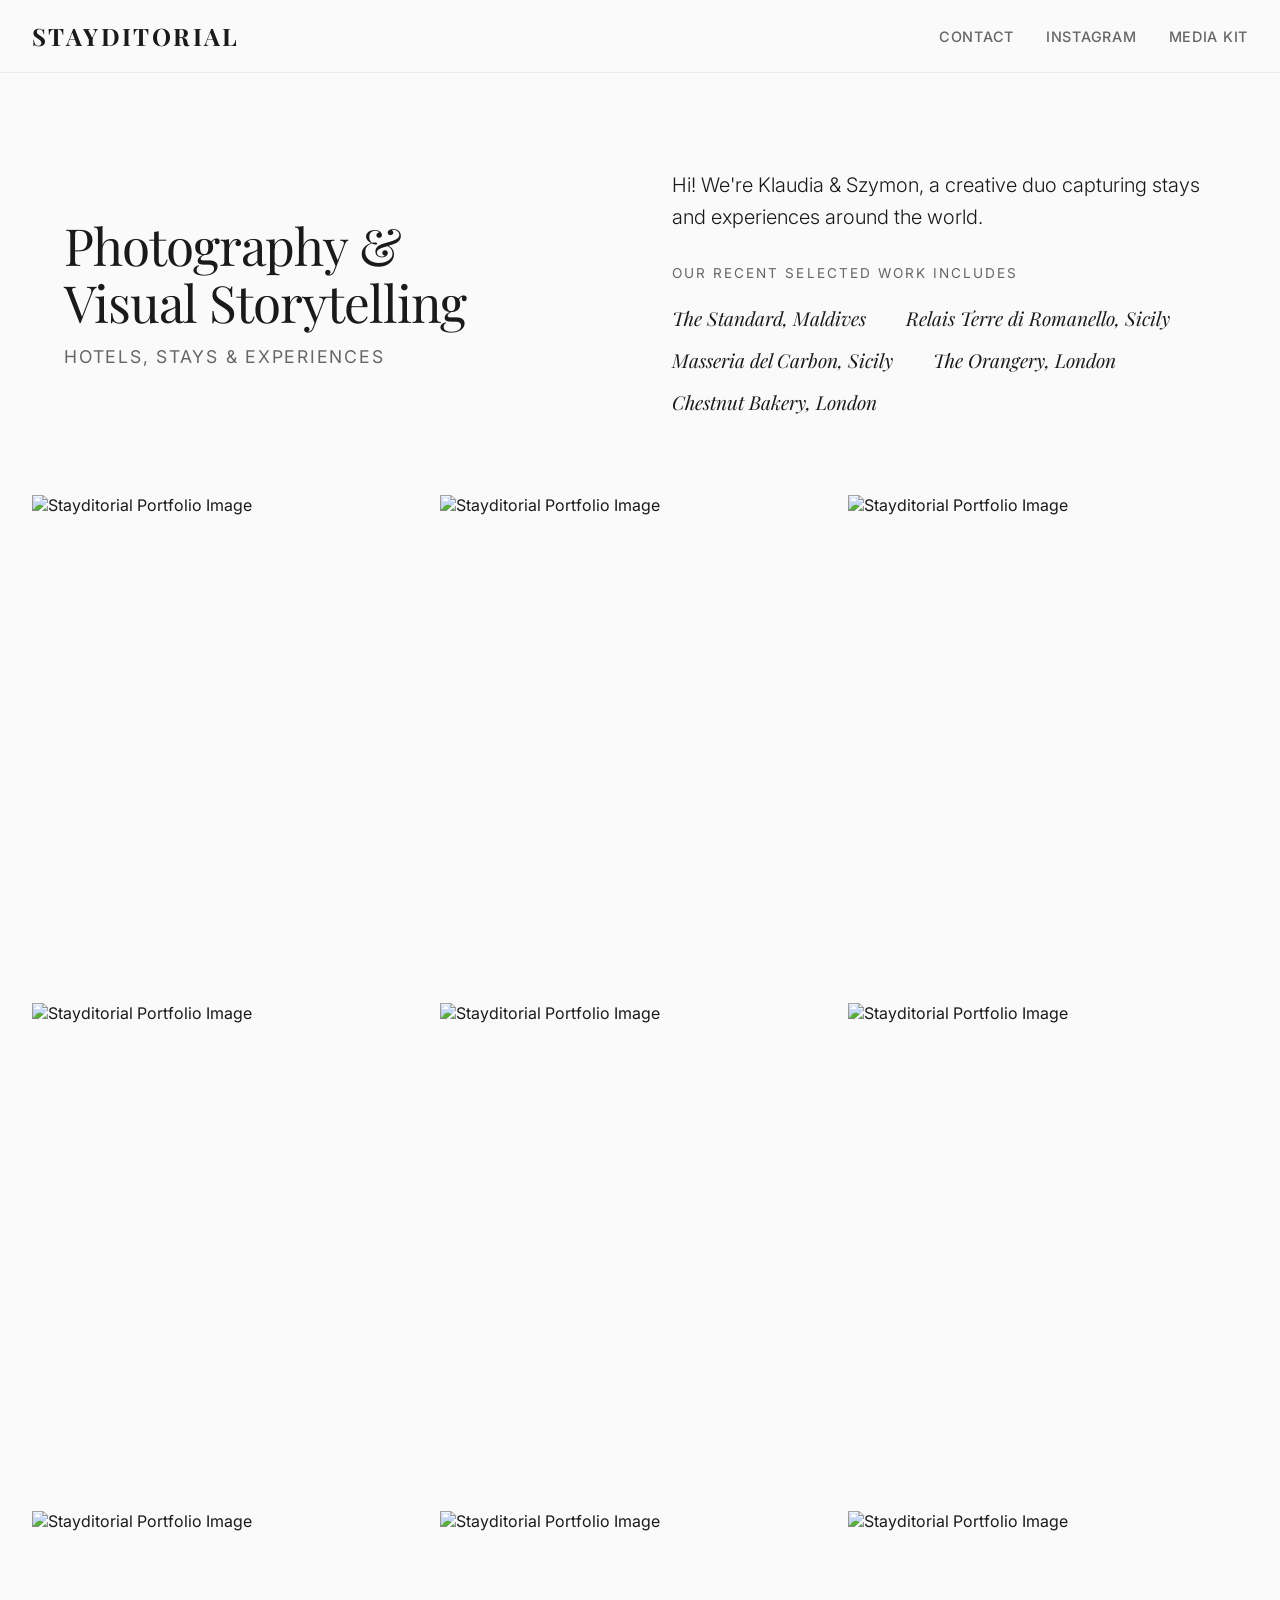
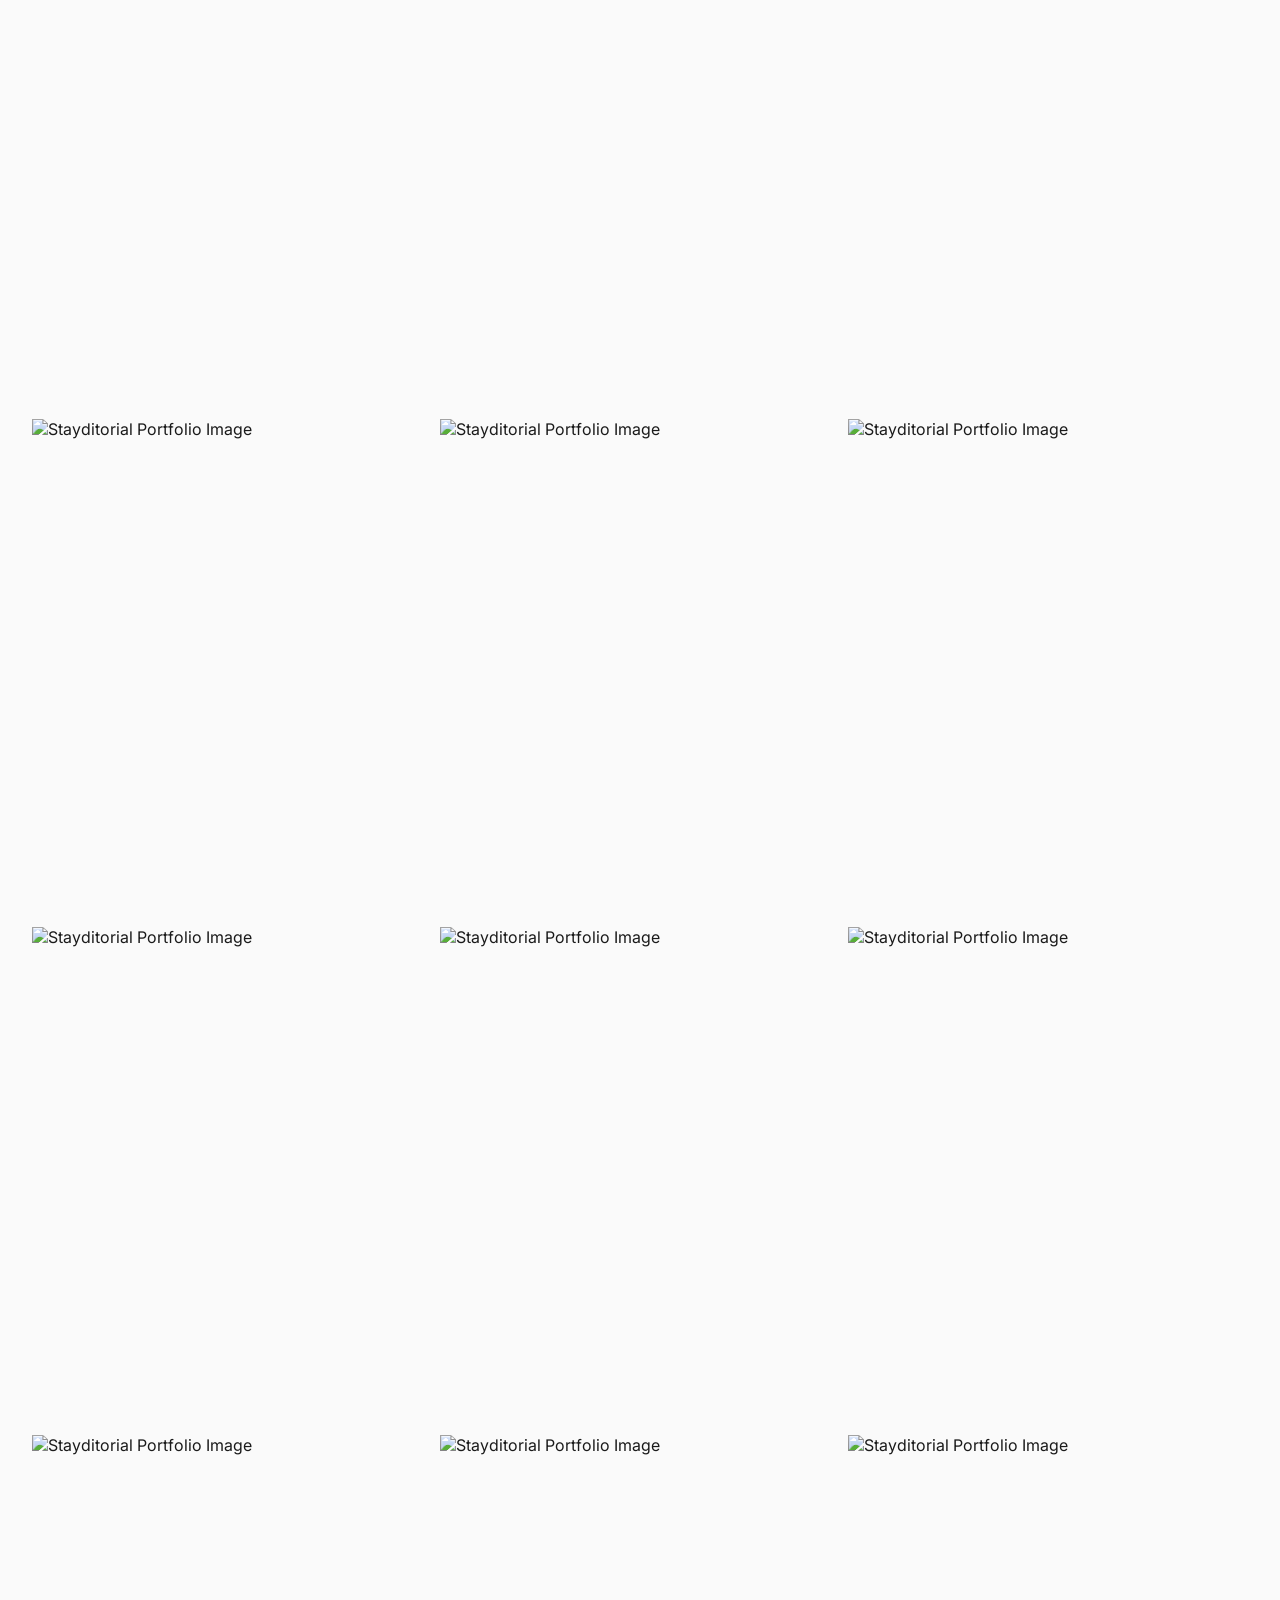
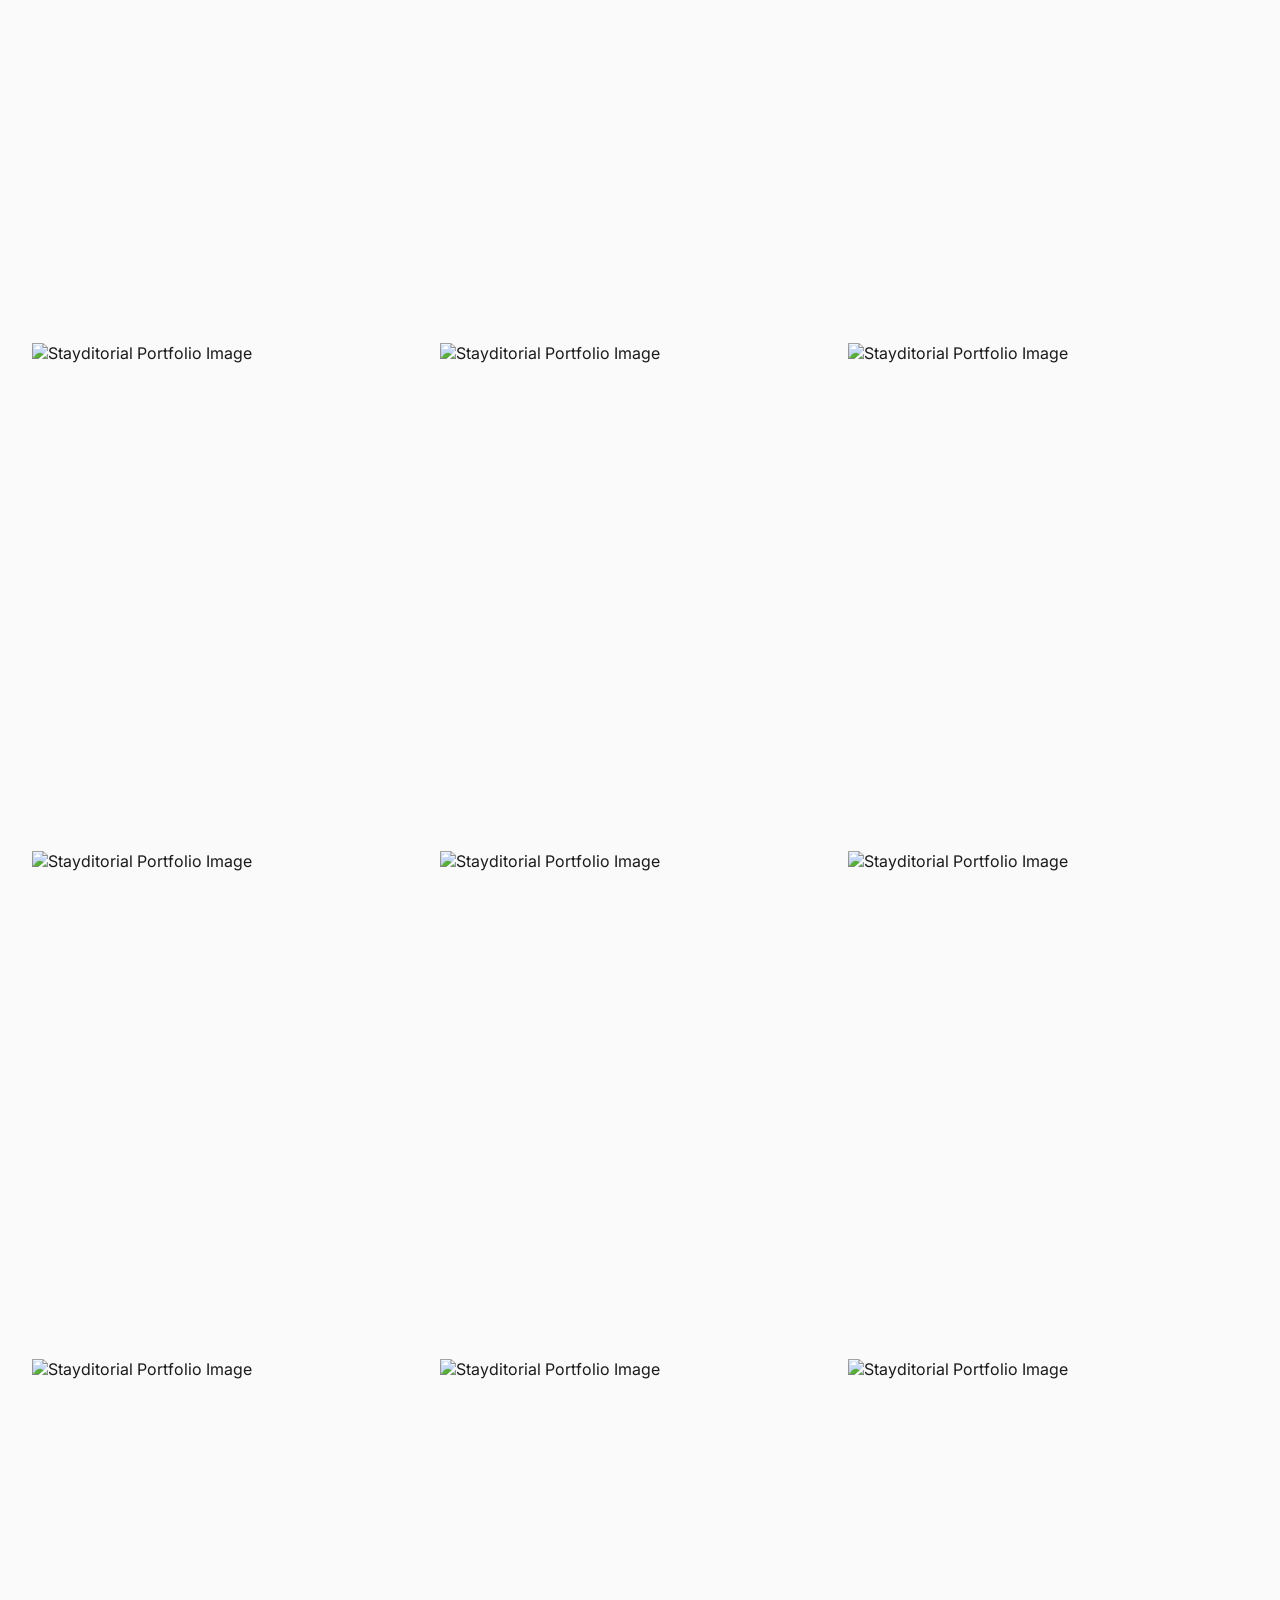
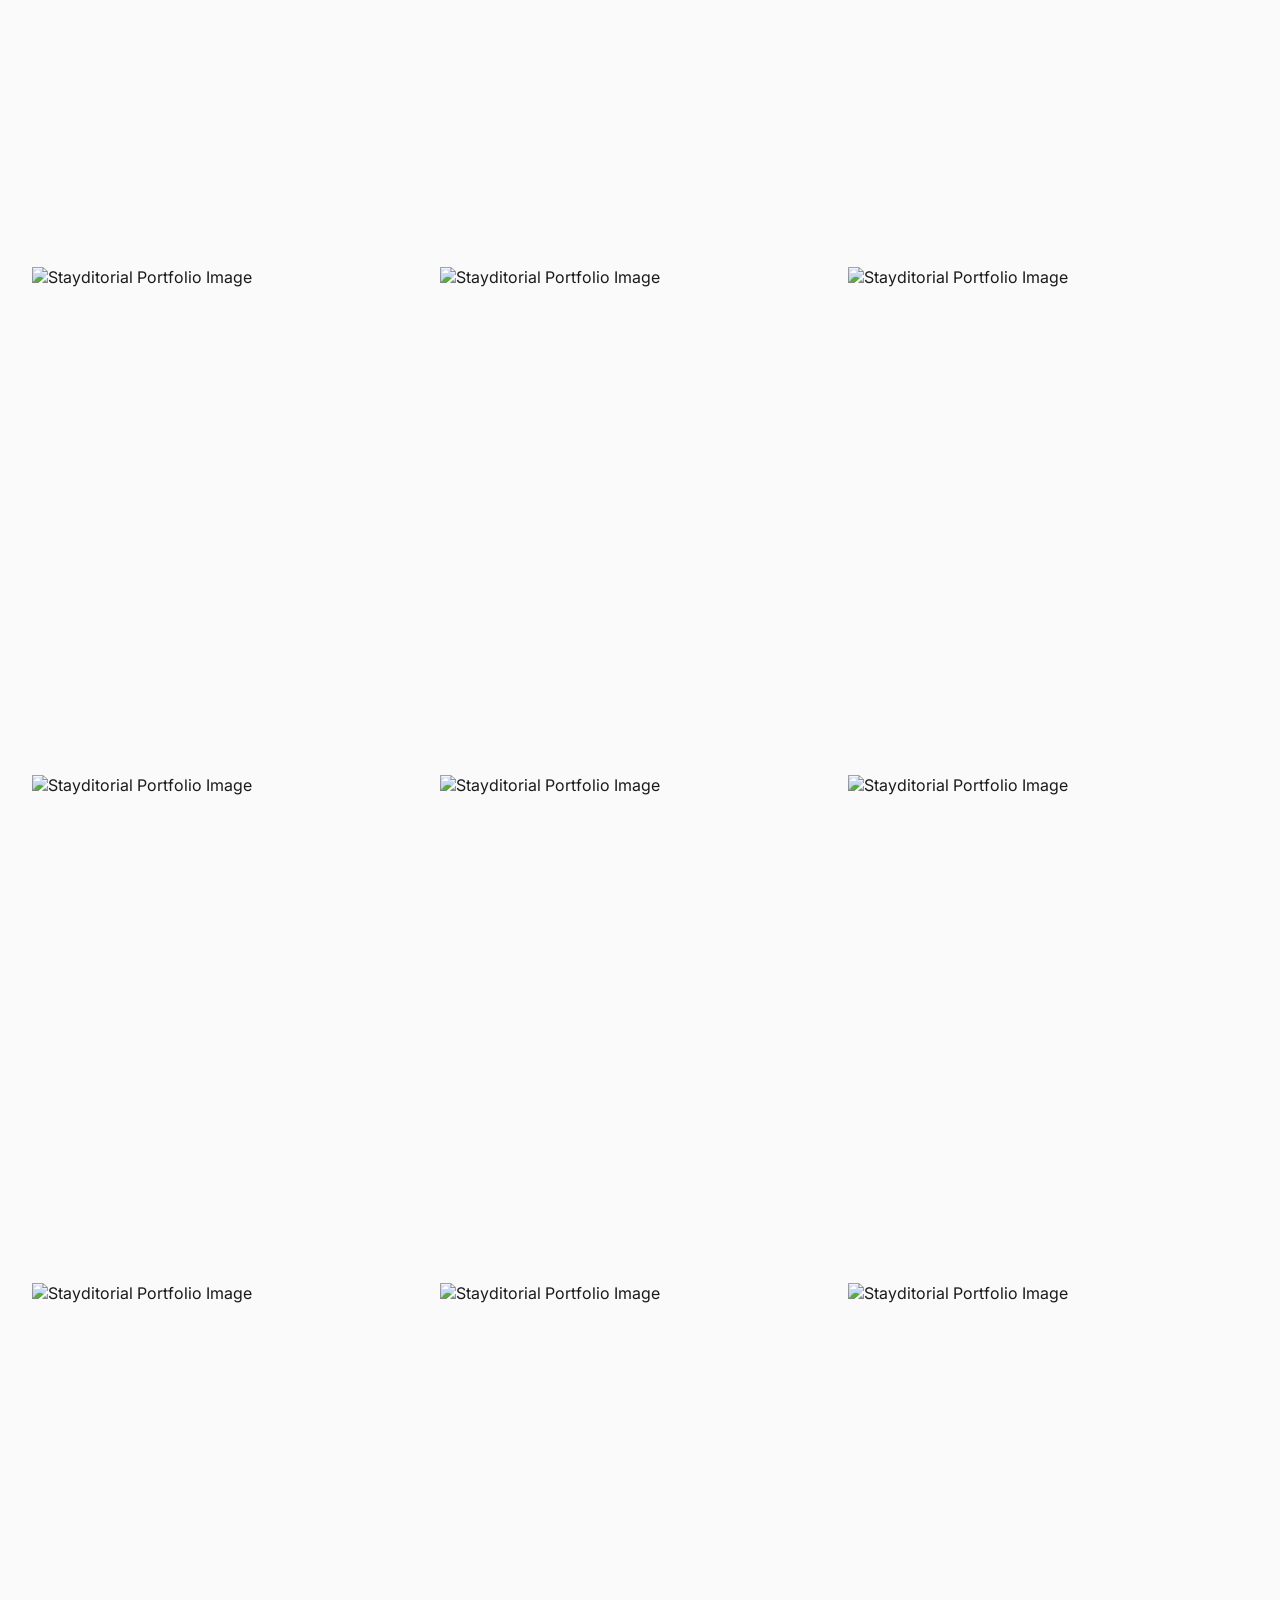
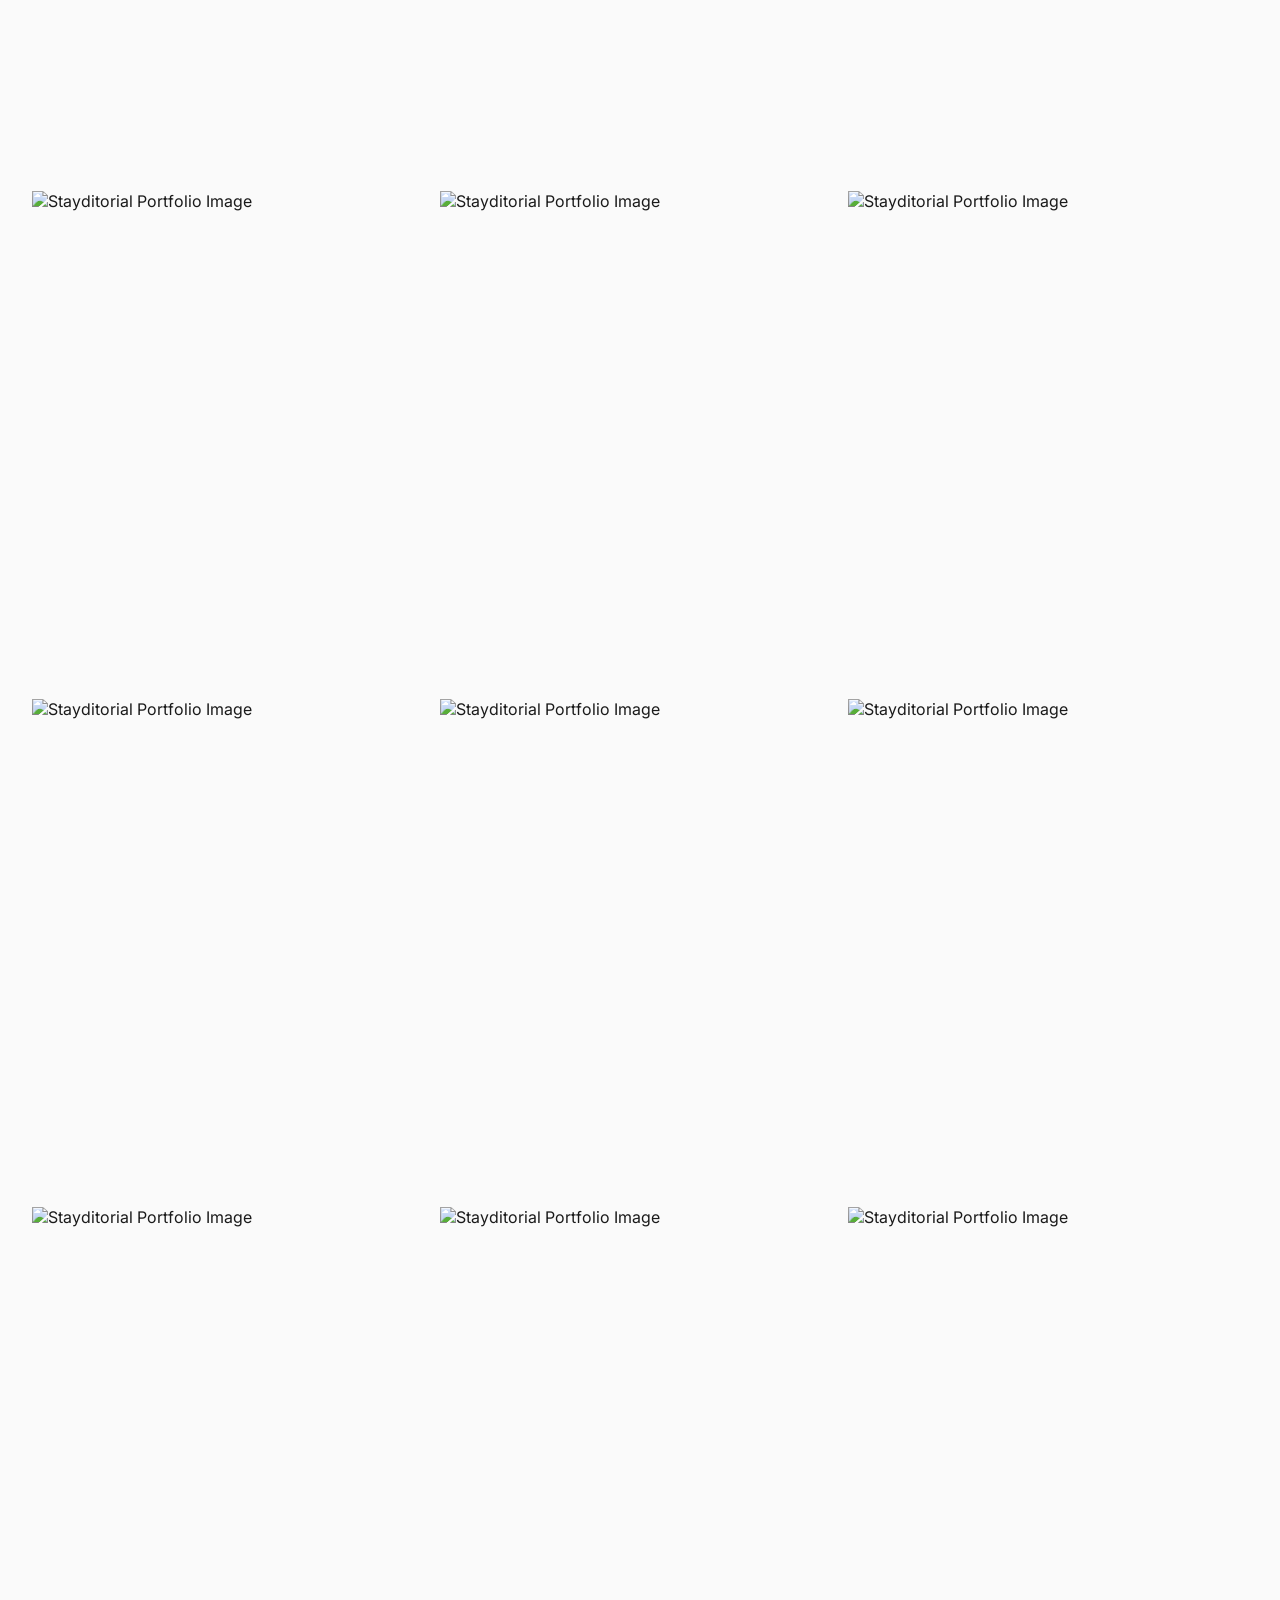
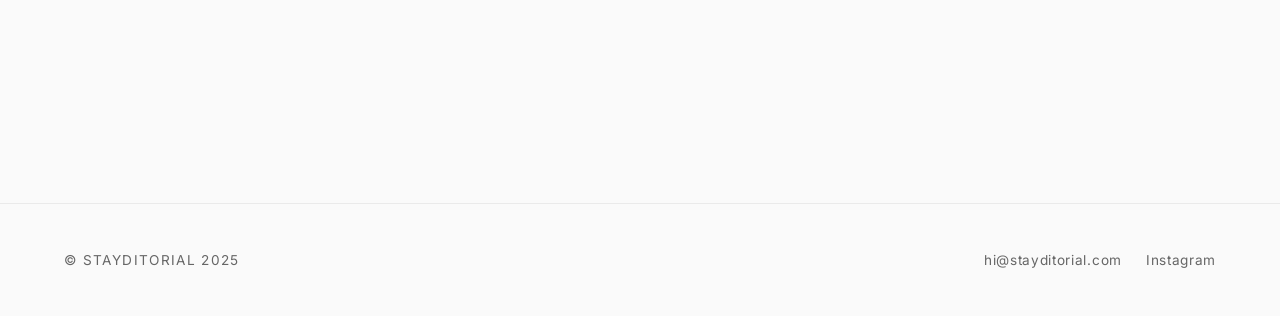
==== index.html @ abd76d50 "Fix WebKit CSS Grid blowout bug on iPhone causing text to spill" ====
<!DOCTYPE html>
<html lang="en">
<head>
    <meta charset="UTF-8">
    <meta name="viewport" content="width=device-width, initial-scale=1.0">
    <link rel="icon" href="images/favicon.png" type="image/png">
    <title>Stayditorial | Photography & Visual Storytelling</title>
    <link rel="stylesheet" href="style.css?v=16">
    <link rel="preconnect" href="https://fonts.googleapis.com">
    <link rel="preconnect" href="https://fonts.gstatic.com" crossorigin>
    <link href="https://fonts.googleapis.com/css2?family=Playfair+Display:ital,wght@0,400;0,700;1,400&family=Inter:wght@300;400;500;600&family=Oswald:wght@500;700&display=swap" rel="stylesheet">
</head>
<body>

    <header class="sticky-header">
        <div class="header-inner">
            <a href="#" class="logo">STAYDITORIAL</a>
            <nav class="desktop-nav">
                <a href="mailto:hi@stayditorial.com">Contact</a>
                <a href="https://instagram.com/stayditorial" target="_blank" rel="noopener">Instagram</a>
                <a href="https://www.paralata.com/stayditorial" target="_blank" rel="noopener">Media Kit</a>
            </nav>
            <button id="mobile-menu-btn" aria-label="Menu" aria-expanded="false">
                <span class="hamburger"></span>
            </button>
        </div>
        <nav id="mobile-nav" class="mobile-nav" aria-hidden="true">
            <a href="mailto:hi@stayditorial.com">Contact</a>
            <a href="https://instagram.com/stayditorial" target="_blank" rel="noopener">Instagram</a>
            <a href="https://www.paralata.com/stayditorial" target="_blank" rel="noopener">Media Kit</a>
        </nav>
    </header>

    <main class="gallery-section">
        <section class="hero">
            <div class="hero-left">
                <h1 class="hero-title">Photography &amp;<br>Visual Storytelling</h1>
                <p class="hero-subtitle">Hotels, Stays &amp; Experiences</p>
            </div>
            <div class="hero-right">
                <p class="hero-intro">Hi! We're Klaudia &amp; Szymon, a creative duo capturing stays and experiences around the world.</p>
                <p class="hero-clients-title">Our recent selected work includes</p>
                <div class="hero-clients-wrapper">
                    <div class="hero-clients">
                        <span>The Standard, Maldives</span>
                        <span>Relais Terre di Romanello, Sicily</span>
                        <span>Masseria del Carbon, Sicily</span>
                        <span>The Orangery, London</span>
                        <span>Chestnut Bakery, London</span>
                    </div>
                    <div class="hero-clients duplicate" aria-hidden="true">
                        <span>The Standard, Maldives</span>
                        <span>Relais Terre di Romanello, Sicily</span>
                        <span>Masseria del Carbon, Sicily</span>
                        <span>The Orangery, London</span>
                        <span>Chestnut Bakery, London</span>
                    </div>
                </div>
            </div>
        </section>
        <div class="gallery">
            <img src="https://static.wixstatic.com/media/80ba55_36381839e0964793bb439681956bd01f~mv2.jpeg" alt="Stayditorial Portfolio Image">
            <img src="https://static.wixstatic.com/media/80ba55_82928f1266d449e69e7dd38a0f2f8cb1~mv2.jpg" alt="Stayditorial Portfolio Image">
            <img src="https://static.wixstatic.com/media/80ba55_1b8e393de9a941919cafa2a6adcb171e~mv2.jpg" alt="Stayditorial Portfolio Image">
            <img src="https://static.wixstatic.com/media/80ba55_f1498f0bdf95442c8dcce2499621260b~mv2.jpg" alt="Stayditorial Portfolio Image">
            <img src="https://static.wixstatic.com/media/80ba55_66d0dfeba8b94cdd937e72a522f55949~mv2.jpg" alt="Stayditorial Portfolio Image">
            <img src="https://static.wixstatic.com/media/80ba55_f0092edb7e41439a8cf7d4ff82447aa7~mv2.jpg" alt="Stayditorial Portfolio Image">
            <img src="https://static.wixstatic.com/media/80ba55_0e63aeefd32242969e619f7e3e3d879d~mv2.jpg" alt="Stayditorial Portfolio Image">
            <img src="https://static.wixstatic.com/media/2d628d_fcc4cdec1b014a7a9e5559e36878debd~mv2.jpg" alt="Stayditorial Portfolio Image">
            <img src="https://static.wixstatic.com/media/2d628d_bea08e47597a430aa5927bf742342b9d~mv2.jpg" alt="Stayditorial Portfolio Image">
            <img src="https://static.wixstatic.com/media/2d628d_f8aaa750b7794210b86ed0d2f95d2912~mv2.jpg" alt="Stayditorial Portfolio Image">
            <img src="https://static.wixstatic.com/media/80ba55_8512877842684799a4de5eb88c596d4f~mv2.jpg" alt="Stayditorial Portfolio Image">
            <img src="https://static.wixstatic.com/media/2d628d_839f0c596f4343069c03901aa2784d56~mv2.jpg" alt="Stayditorial Portfolio Image">
            <img src="https://static.wixstatic.com/media/80ba55_4d8afdd45b2745cf92369e93cbaa33aa~mv2.jpg" alt="Stayditorial Portfolio Image">
            <img src="https://static.wixstatic.com/media/2d628d_a10034e87be54cc0b4b673eac87062d5~mv2.jpg" alt="Stayditorial Portfolio Image">
            <img src="https://static.wixstatic.com/media/2d628d_488fc0ea5daa4d00b64dfd4606d84faa~mv2.jpg" alt="Stayditorial Portfolio Image">
            <img src="https://static.wixstatic.com/media/2d628d_d0fc95f36ac147d48f78c72db415eb42~mv2.jpg" alt="Stayditorial Portfolio Image">
            <img src="https://static.wixstatic.com/media/80ba55_68b2e13a8fe94990bf7737106ceda929~mv2.jpg" alt="Stayditorial Portfolio Image">
            <img src="https://static.wixstatic.com/media/2d628d_fd022f6734554ad786c7f5f3cd959b47~mv2.jpg" alt="Stayditorial Portfolio Image">
            <img src="https://static.wixstatic.com/media/2d628d_0d7e5eb9efa746e9b22dbfc00ed6e6a9~mv2.jpg" alt="Stayditorial Portfolio Image">
            <img src="https://static.wixstatic.com/media/80ba55_2baf3b1aa2cd4ea399488c7ddf2a5fd3~mv2.jpg" alt="Stayditorial Portfolio Image">
            <img src="https://static.wixstatic.com/media/80ba55_fe46a100565946519841e46d92afce23~mv2.jpg" alt="Stayditorial Portfolio Image">
            <img src="https://static.wixstatic.com/media/80ba55_a3d279ad68424ebdac9c50fc43f54c02~mv2.jpg" alt="Stayditorial Portfolio Image">
            <img src="https://static.wixstatic.com/media/80ba55_ecaac8fc527541b28adaa6c8d0e8378c~mv2.jpg" alt="Stayditorial Portfolio Image">
            <img src="https://static.wixstatic.com/media/80ba55_8672f10b96154caeb69fcbd550383df7~mv2.jpg" alt="Stayditorial Portfolio Image">
            <img src="https://static.wixstatic.com/media/80ba55_79561313dd45416cb87677392ec5600d~mv2.jpg" alt="Stayditorial Portfolio Image">
            <img src="https://static.wixstatic.com/media/80ba55_84c77c62ea514edebc8479542ba2b136~mv2.jpg" alt="Stayditorial Portfolio Image">
            <img src="https://static.wixstatic.com/media/80ba55_38d2e2f4cb8f4d88b230b8cfb2670572~mv2.jpg" alt="Stayditorial Portfolio Image">
            <img src="https://static.wixstatic.com/media/80ba55_75c5cfecb14f43e1880bead015f19f16~mv2.jpg" alt="Stayditorial Portfolio Image">
            <img src="https://static.wixstatic.com/media/80ba55_752d3a5d37eb4d999010ffa86c0edd4b~mv2.jpg" alt="Stayditorial Portfolio Image">
            <img src="https://static.wixstatic.com/media/80ba55_51b84fb0b1cb4962b72d53275e266c3b~mv2.jpg" alt="Stayditorial Portfolio Image">
            <img src="https://static.wixstatic.com/media/80ba55_f7e03baf43774d38a513bc8ca81cd34f~mv2.jpg" alt="Stayditorial Portfolio Image">
            <img src="https://static.wixstatic.com/media/80ba55_054bb8d464ec4a8d8215ddf2d0de9183~mv2.jpg" alt="Stayditorial Portfolio Image">
            <img src="https://static.wixstatic.com/media/80ba55_18c0a81f0e694eb6ae622c85adec8d73~mv2.jpg" alt="Stayditorial Portfolio Image">
            <img src="https://static.wixstatic.com/media/80ba55_726663b4fadf4bb6a1fdd79ece7c0825~mv2.jpg" alt="Stayditorial Portfolio Image">
            <img src="https://static.wixstatic.com/media/80ba55_7ad939ba1c484bfbb3d11a7e17fb0863~mv2.jpg" alt="Stayditorial Portfolio Image">
            <img src="https://static.wixstatic.com/media/80ba55_455cdaf5c0324caa95bed1b7e5849c3b~mv2.jpg" alt="Stayditorial Portfolio Image">
            <img src="https://static.wixstatic.com/media/80ba55_7549bd337af146f48bdb1aec3c90e48c~mv2.jpg" alt="Stayditorial Portfolio Image">
            <img src="https://static.wixstatic.com/media/80ba55_38520bd295154db481be13f989519f69~mv2.jpg" alt="Stayditorial Portfolio Image">
            <img src="https://static.wixstatic.com/media/80ba55_99f501165ffb472780e48ce1263009d9~mv2.jpg" alt="Stayditorial Portfolio Image">
            <img src="https://static.wixstatic.com/media/80ba55_353e12eeb9da41128168efd2e0e45e19~mv2.jpg" alt="Stayditorial Portfolio Image">
            <img src="https://static.wixstatic.com/media/80ba55_c555432e536d4af0b8a0a4773b4449c5~mv2.jpg" alt="Stayditorial Portfolio Image">
            <img src="https://static.wixstatic.com/media/2d628d_7c7549d2ec294ea1a41f98bf8fa6863c~mv2.jpg" alt="Stayditorial Portfolio Image">
            <img src="https://static.wixstatic.com/media/2d628d_a571964fc071472aba13e922245c6741~mv2.jpg" alt="Stayditorial Portfolio Image">
            <img src="https://static.wixstatic.com/media/80ba55_16ceb9d3cafe409695ddfa77ff4724cd~mv2.jpg" alt="Stayditorial Portfolio Image">
            <img src="https://static.wixstatic.com/media/80ba55_8d66004b115447aa928022166e63585b~mv2.jpg" alt="Stayditorial Portfolio Image">
        </div>
    </main>

    <footer class="site-footer">
        <div class="footer-inner">
            <p>&copy; STAYDITORIAL 2025</p>
            <div class="footer-links">
                <a href="mailto:hi@stayditorial.com">hi@stayditorial.com</a>
                <a href="https://instagram.com/stayditorial" target="_blank">Instagram</a>
            </div>
        </div>
    </footer>

    <!-- WITHLUKE STYLE FULLSCREEN LIGHTBOX -->
    <div id="lightbox" class="lightbox" aria-hidden="true">
        <div class="lightbox-header">
            <div class="lightbox-header-top">
                <h1 class="lightbox-logo">STAYDITORIAL</h1>
                <button id="lightbox-close" class="lightbox-close-btn" aria-label="Close">&times;</button>
            </div>
            <div class="lightbox-clients">
                Selected recent clients include - The Standard, Maldives, Relais Terre di Romanello, Masseria del Carbon, The Orangery, Chestnut Bakery.
            </div>
        </div>
        
        <div class="lightbox-content">
            <img id="lightbox-img" src="" alt="Gallery Image Fullscreen">
        </div>
        
        <div class="lightbox-nav">
            <span class="lightbox-nav-btn" id="lightbox-prev">prev</span> / <span class="lightbox-nav-btn" id="lightbox-next">next</span>
        </div>
    </div>

    <script>
        // Mobile Menu Toggle
        const btn = document.getElementById('mobile-menu-btn');
        const nav = document.getElementById('mobile-nav');

        btn.addEventListener('click', () => {
            btn.classList.toggle('active');
            const isExpanded = btn.classList.contains('active');
            btn.setAttribute('aria-expanded', isExpanded);
            nav.setAttribute('aria-hidden', !isExpanded);
            nav.classList.toggle('open');
        });

        // Intersection Observer for scroll animations
        const images = document.querySelectorAll('.gallery img');
        
        const observer = new IntersectionObserver((entries, obs) => {
            entries.forEach(entry => {
                if (entry.isIntersecting) {
                    entry.target.classList.add('visible');
                    obs.unobserve(entry.target);
                }
            });
        }, {
            root: null,
            threshold: 0.05,
            rootMargin: '0px 0px -50px 0px'
        });

        images.forEach(img => observer.observe(img));

        // Lightbox Logic (withluke style)
        const lightbox = document.getElementById('lightbox');
        const lightboxImg = document.getElementById('lightbox-img');
        const closeBtn = document.getElementById('lightbox-close');
        const prevBtn = document.getElementById('lightbox-prev');
        const nextBtn = document.getElementById('lightbox-next');
        const imagesArray = Array.from(images);
        let currentIndex = 0;

        function updateLightboxImage() {
            lightboxImg.style.opacity = 0;
            setTimeout(() => {
                lightboxImg.src = imagesArray[currentIndex].src;
                lightboxImg.onload = () => {
                    lightboxImg.style.opacity = 1;
                };
            }, 300);
        }

        function openLightbox(index) {
            if (window.innerWidth <= 600) return; // Prevent gallery view in mobile
            currentIndex = index;
            lightboxImg.src = imagesArray[currentIndex].src;
            lightboxImg.style.opacity = 1;
            lightbox.setAttribute('aria-hidden', 'false');
            lightbox.classList.add('active');
            document.body.style.overflow = 'hidden';

        }

        function closeLightbox() {
            lightbox.setAttribute('aria-hidden', 'true');
            lightbox.classList.remove('active');
            document.body.style.overflow = '';
        }

        function showNext() {
            currentIndex = (currentIndex + 1) % imagesArray.length;
            updateLightboxImage();
        }

        function showPrev() {
            currentIndex = (currentIndex - 1 + imagesArray.length) % imagesArray.length;
            updateLightboxImage();
        }
        
        const galleryContainer = document.querySelector('.gallery');
        
        imagesArray.forEach((img, index) => {
            img.style.cursor = 'pointer';
            img.addEventListener('click', (e) => {
                if (window.innerWidth <= 600) {
                    // Let native OS handle double-tap and pinching!
                    return;
                }
                openLightbox(index);
            });
        });

        closeBtn.addEventListener('click', closeLightbox);
        nextBtn.addEventListener('click', showNext);
        prevBtn.addEventListener('click', showPrev);
        
        // Keyboard navigation
        document.addEventListener('keydown', (e) => {
            if (!lightbox.classList.contains('active')) return;
            if (e.key === 'Escape') closeLightbox();
            if (e.key === 'ArrowRight') showNext();
            if (e.key === 'ArrowLeft') showPrev();
        });
        
        // Click image to go next
        lightboxImg.addEventListener('click', showNext);
    </script>
</body>
</html>
---- style.css ----
:root {
    --bg-color: #FAFAFA;
    --text-color: #1A1A1A;
    --text-muted: #666666;
    --border-color: #EAEAEA;
    --header-bg: rgba(250, 250, 250, 0.85);
}

*, *::before, *::after {
    box-sizing: border-box;
}

body {
    margin: 0;
    font-family: 'Inter', -apple-system, BlinkMacSystemFont, sans-serif;
    color: var(--text-color);
    background-color: var(--bg-color);
    -webkit-font-smoothing: antialiased;
}

/* =========================================
   STICKY HEADER
========================================= */
.sticky-header {
    position: sticky;
    top: 0;
    width: 100%;
    background-color: var(--header-bg);
    backdrop-filter: blur(12px);
    -webkit-backdrop-filter: blur(12px);
    z-index: 1000;
    border-bottom: 1px solid var(--border-color);
}

.header-inner {
    display: flex;
    justify-content: space-between;
    align-items: center;
    padding: 1.25rem 2rem;
    max-width: 1800px;
    margin: 0 auto;
}

.logo {
    font-family: 'Playfair Display', serif;
    font-size: 1.5rem;
    font-weight: 700;
    letter-spacing: 0.1em;
    text-transform: uppercase;
    text-decoration: none;
    color: var(--text-color);
}

.desktop-nav {
    display: flex;
    gap: 2rem;
}

.desktop-nav a {
    text-decoration: none;
    font-size: 0.9rem;
    font-weight: 500;
    letter-spacing: 0.05em;
    color: var(--text-muted);
    text-transform: uppercase;
    transition: color 0.3s ease;
}

.desktop-nav a:hover {
    color: var(--text-color);
}

/* Mobile Menu Button */
#mobile-menu-btn {
    display: none;
    background: none;
    border: none;
    cursor: pointer;
    padding: 0.5rem;
    z-index: 1001;
}

.hamburger {
    display: block;
    width: 24px;
    height: 2px;
    background-color: var(--text-color);
    position: relative;
    transition: background-color 0.3s ease;
}

.hamburger::before,
.hamburger::after {
    content: '';
    position: absolute;
    width: 24px;
    height: 2px;
    background-color: var(--text-color);
    left: 0;
    transition: transform 0.3s ease;
}

.hamburger::before { top: -6px; }
.hamburger::after { top: 6px; }

#mobile-menu-btn.active .hamburger { background-color: transparent; }
#mobile-menu-btn.active .hamburger::before { transform: translateY(6px) rotate(45deg); }
#mobile-menu-btn.active .hamburger::after { transform: translateY(-6px) rotate(-45deg); }

.mobile-nav {
    display: none;
    flex-direction: column;
    background-color: var(--bg-color);
    padding: 2rem;
    position: absolute;
    top: 100%;
    left: 0;
    width: 100%;
    box-sizing: border-box;
    border-bottom: 1px solid var(--border-color);
    box-shadow: 0 10px 30px rgba(0,0,0,0.05);
}

.mobile-nav.open {
    display: flex;
    gap: 1.5rem;
    animation: slideDown 0.3s ease forwards;
}

@keyframes slideDown {
    from { opacity: 0; transform: translateY(-10px); }
    to { opacity: 1; transform: translateY(0); }
}

.mobile-nav a {
    text-decoration: none;
    font-size: 1.1rem;
    font-weight: 500;
    letter-spacing: 0.1em;
    color: var(--text-color);
    text-transform: uppercase;
    text-align: center;
}

/* =========================================
   HERO SECTION
========================================= */
.hero {
    display: grid;
    grid-template-columns: 1fr 1fr;
    gap: 4rem;
    align-items: center;
    padding: 6rem 4rem 5rem;
    width: 100%;
    max-width: 1800px;
    margin: 0 auto;
    text-align: left;
}

.hero-title {
    font-family: 'Playfair Display', serif;
    font-size: clamp(2.5rem, 4vw, 4.5rem);
    font-weight: 400;
    line-height: 1.1;
    margin: 0 0 1rem;
    letter-spacing: -0.02em;
}

.hero-subtitle {
    font-size: 1.1rem;
    color: var(--text-muted);
    letter-spacing: 0.1em;
    text-transform: uppercase;
    margin: 0;
}

.hero-intro {
    font-size: 1.25rem;
    line-height: 1.6;
    color: var(--text-color);
    font-weight: 300;
    margin: 0 0 2rem;
}

.hero-clients-title {
    font-size: 0.85rem;
    color: var(--text-muted);
    letter-spacing: 0.15em;
    text-transform: uppercase;
    margin-bottom: 1.5rem;
}

.hero-clients {
    display: flex;
    justify-content: flex-start;
    flex-wrap: wrap;
    column-gap: 2.5rem;
    row-gap: 1rem;
    font-family: 'Playfair Display', serif;
    font-size: 1.2rem;
    font-style: italic;
    color: var(--text-color);
}

.hero-clients.duplicate {
    display: none;
}

/* =========================================
   GALLERY (CROPPED GRID)
========================================= */
.gallery {
    display: grid;
    grid-template-columns: repeat(3, 1fr); /* Fixed 3 columns so images never shrink when widening */
    gap: 0.5rem;
    padding: 0 2rem 6rem; /* Tighter outer boundaries on large screens */
    max-width: 2400px;
    margin: 0 auto;
}

@media (max-width: 1024px) {
    .gallery {
        grid-template-columns: repeat(2, 1fr);
        padding: 0 1.5rem 4rem;
    }
}

.gallery img {
    width: 100%;
    aspect-ratio: 4 / 5; /* Crop all to single aspect ratio */
    object-fit: cover;
    display: block;
    border-radius: 0; /* Sharp 90 degree corners */
    cursor: pointer;
    -webkit-tap-highlight-color: transparent;
    
    /* Scroll Animation Base State */
    opacity: 0;
    transform: translateY(30px);
    transition: opacity 0.8s cubic-bezier(0.4, 0, 0.2, 1), 
                transform 0.8s cubic-bezier(0.4, 0, 0.2, 1),
                filter 0.4s ease,
                width 0.3s ease, margin 0.3s ease;
}

/* State when Intersection Observer triggers */
.gallery img.visible {
    opacity: 1;
    transform: translateY(0);
}

@media (hover: hover) and (pointer: fine) {
    .gallery img:hover {
        filter: brightness(0.85);
    }
}



/* =========================================
   FOOTER
========================================= */
.site-footer {
    border-top: 1px solid var(--border-color);
    padding: 3rem 4rem; /* match new wider bounds */
}

.footer-inner {
    max-width: 1800px;
    margin: 0 auto;
    display: flex;
    justify-content: space-between;
    align-items: center;
}

.site-footer p {
    margin: 0;
    font-size: 0.85rem;
    color: var(--text-muted);
    letter-spacing: 0.1em;
}

.footer-links {
    display: flex;
    gap: 1.5rem;
}

.footer-links a {
    color: var(--text-muted);
    text-decoration: none;
    font-size: 0.85rem;
    letter-spacing: 0.05em;
    transition: color 0.3s ease;
}

.footer-links a:hover {
    color: var(--text-color);
}

/* =========================================
   RESPONSIVE DESIGN FOR MAIN PAGE
========================================= */
@media (max-width: 1200px) {
    .gallery {
        grid-template-columns: repeat(auto-fill, minmax(300px, 1fr));
        padding: 0 3rem 5rem;
    }
    .hero {
        padding: 5rem 3rem 4rem;
        gap: 3rem;
    }
    .site-footer {
        padding: 3rem;
    }
}

@media (max-width: 900px) {
    .hero {
        display: block;
        text-align: center;
    }
    .hero-left {
        margin-bottom: 2rem;
    }
    .hero-clients {
        justify-content: center;
    }
    .gallery {
        grid-template-columns: repeat(auto-fill, minmax(250px, 1fr));
    }
}

@media (max-width: 600px) {
    .desktop-nav {
        display: none;
    }
    #mobile-menu-btn {
        display: block;
    }
    .header-inner {
        padding: 1rem 1.5rem;
    }
    .hero {
        padding: 3rem 1.5rem;
        gap: 2rem;
        overflow-x: hidden;
    }
    
    .hero-clients-wrapper {
        display: flex;
        overflow: hidden;
        white-space: nowrap;
        width: 100vw;
        margin-left: calc(-50vw + 50%);
    }
    
    .hero-clients {
        flex-wrap: nowrap;
        padding-right: 2.5rem;
        animation: marquee 20s linear infinite;
        flex-shrink: 0;
    }
    
    .hero-clients.duplicate {
        display: flex;
    }
    
    @keyframes marquee {
        0% { transform: translateX(0); }
        100% { transform: translateX(-100%); }
    }
    
    .gallery {
        display: block; /* Removing CSS grid enables native iOS double-tap-to-zoom! */
        padding: 0 1.5rem 4rem; /* Original outer bounds */
    }
    
    .gallery img {
        margin-bottom: 1.5rem; /* Replaces grid gap */
    }
    .site-footer {
        padding: 2rem 1.5rem;
    }
    .footer-inner {
        flex-direction: column;
        gap: 1.5rem;
        text-align: center;
    }
}

/* =========================================
   WITHLUKE STYLE LIGHTBOX
========================================= */
.lightbox {
    position: fixed;
    top: 0;
    left: 0;
    width: 100vw;
    height: 100vh;
    background-color: #FFFFFF;
    z-index: 9999;
    display: flex;
    flex-direction: column;
    opacity: 0;
    pointer-events: none;
    transition: opacity 0.3s ease;
    overflow-y: auto;
    box-sizing: border-box;
}

.lightbox.active {
    opacity: 1;
    pointer-events: auto;
}

.lightbox-header {
    padding: 1.25rem 2rem;
    width: 100%;
    max-width: 1800px;
    margin: 0 auto;
    box-sizing: border-box;
    flex-shrink: 0;
}

.lightbox-header-top {
    display: flex;
    justify-content: space-between;
    align-items: center; /* match header-inner align-items */
}

.lightbox-logo {
    font-family: 'Playfair Display', serif;
    font-size: 1.5rem;
    font-weight: 700;
    letter-spacing: 0.1em;
    text-transform: uppercase;
    margin: 0;
    line-height: 1;
    color: #1A1A1A; /* match var(--text-color) */
}

.lightbox-close-btn {
    background: none;
    border: none;
    color: #111;
    font-size: 2.5rem;
    cursor: pointer;
    line-height: 0.8;
    padding: 0;
    transition: opacity 0.2s ease;
}

.lightbox-close-btn:hover {
    opacity: 0.6;
}

.lightbox-clients {
    margin-top: 1.5rem;
    font-size: 0.85rem;
    color: #666;
    font-weight: 400;
    letter-spacing: 0.02em;
    line-height: 1.6;
}

.lightbox-content {
    flex-grow: 1;
    width: 100%;
    display: flex;
    justify-content: center;
    align-items: center;
    padding: 2rem 3rem;
    box-sizing: border-box;
    min-height: 60vh;
}

#lightbox-img {
    max-width: 100%;
    max-height: 80vh; /* Keeps it very large but within screen */
    object-fit: contain;
    cursor: pointer;
    transition: opacity 0.3s ease;
}

.lightbox-nav {
    padding-bottom: 3rem;
    text-align: center;
    font-size: 0.9rem;
    color: #111;
    font-weight: 500;
    letter-spacing: 0.05em;
    flex-shrink: 0;
}

.lightbox-nav-btn {
    cursor: pointer;
    transition: color 0.2s ease;
    padding: 0.5rem;
}

.lightbox-nav-btn:hover {
    color: #666;
}

@media (max-width: 768px) {
    .lightbox-header {
        padding: 1.5rem 1.5rem 1rem;
    }
    .lightbox-logo {
        font-size: 1.8rem;
    }
    .lightbox-content {
        padding: 1rem 1.5rem;
    }
    #lightbox-img {
        max-height: 65vh;
    }
}
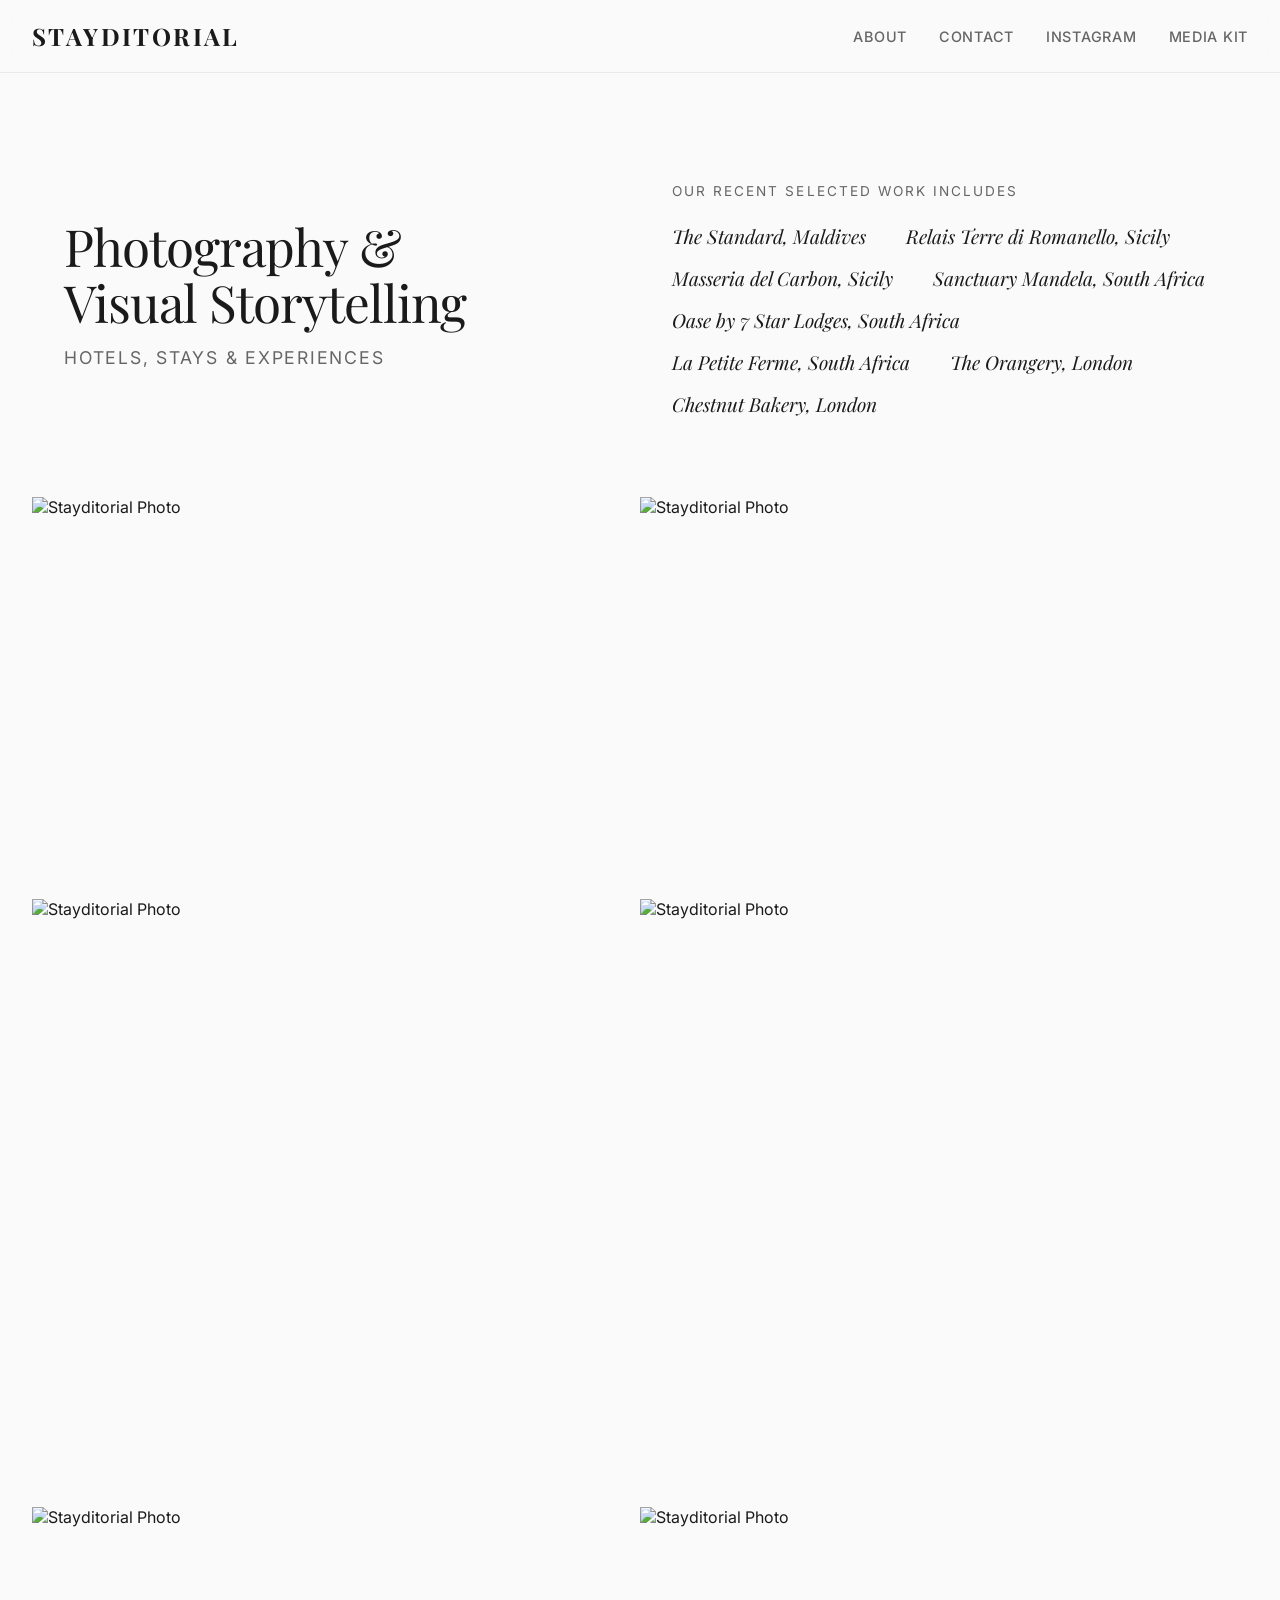
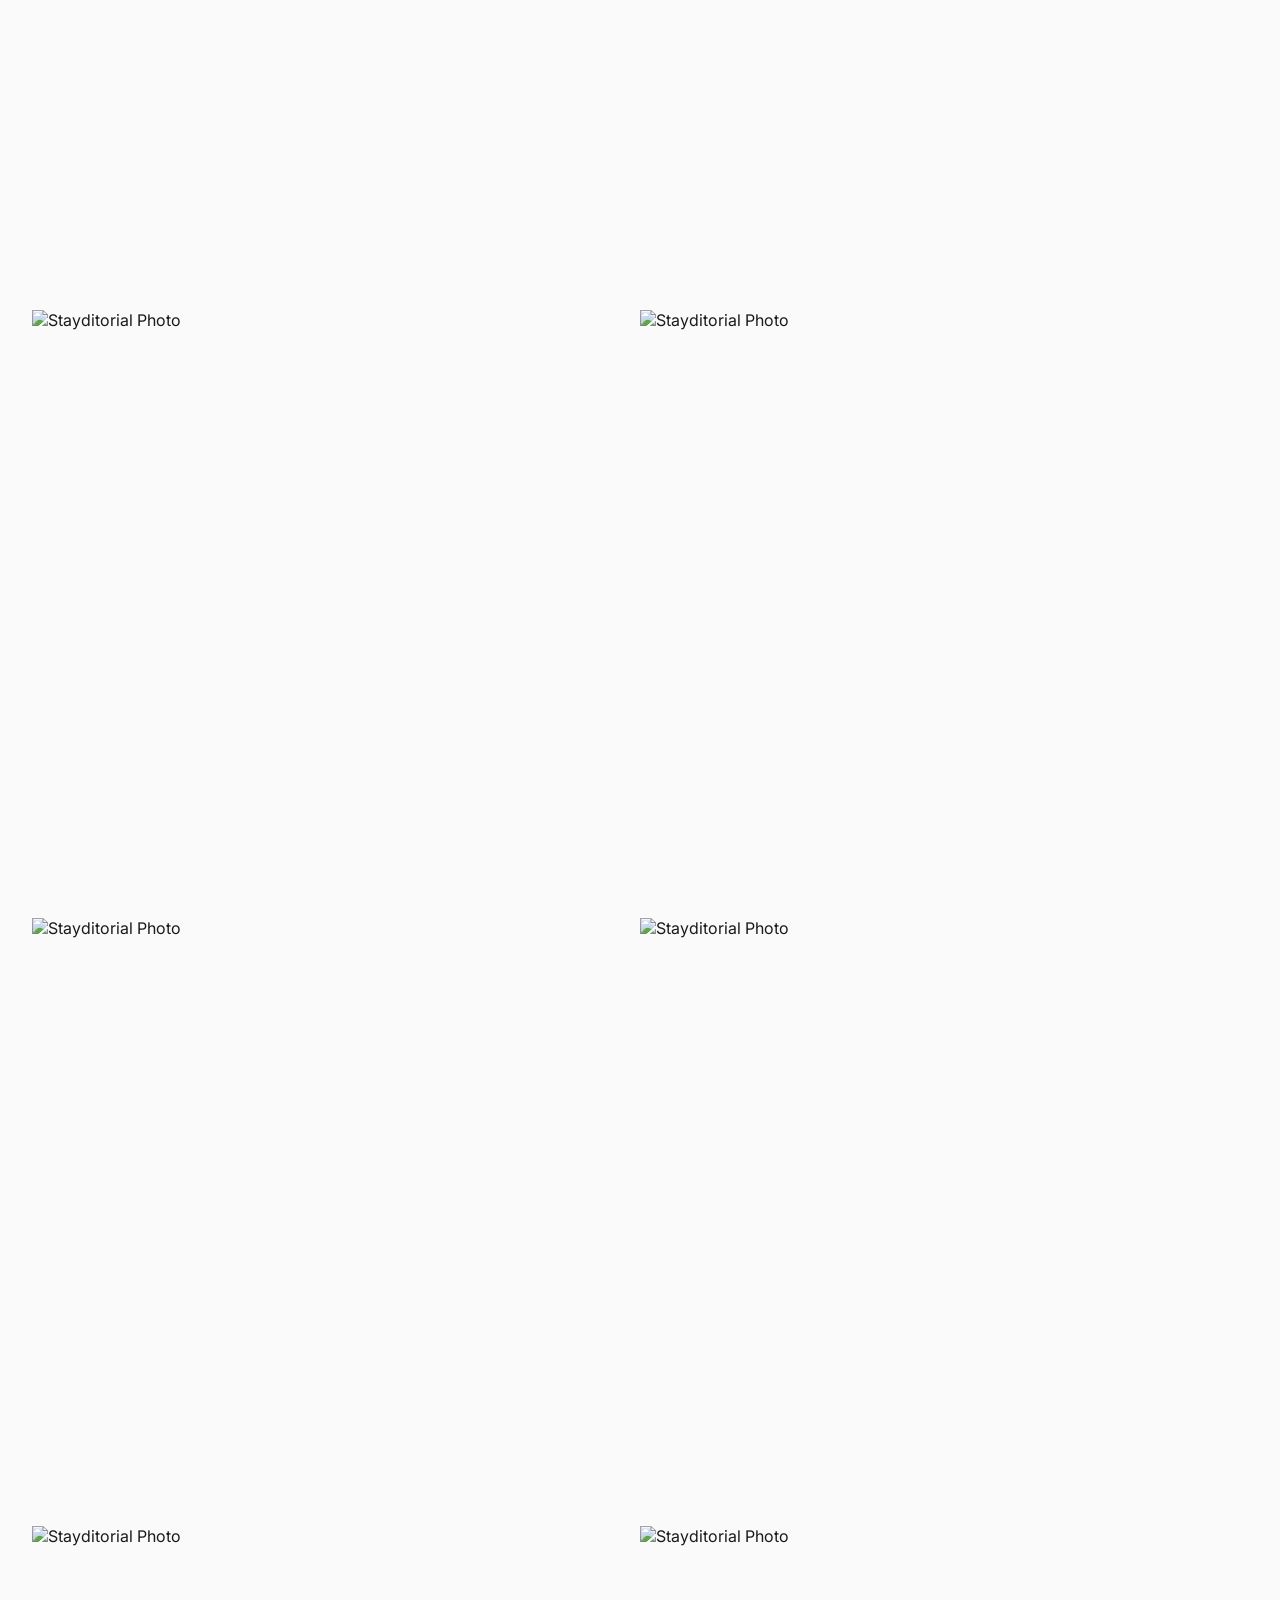
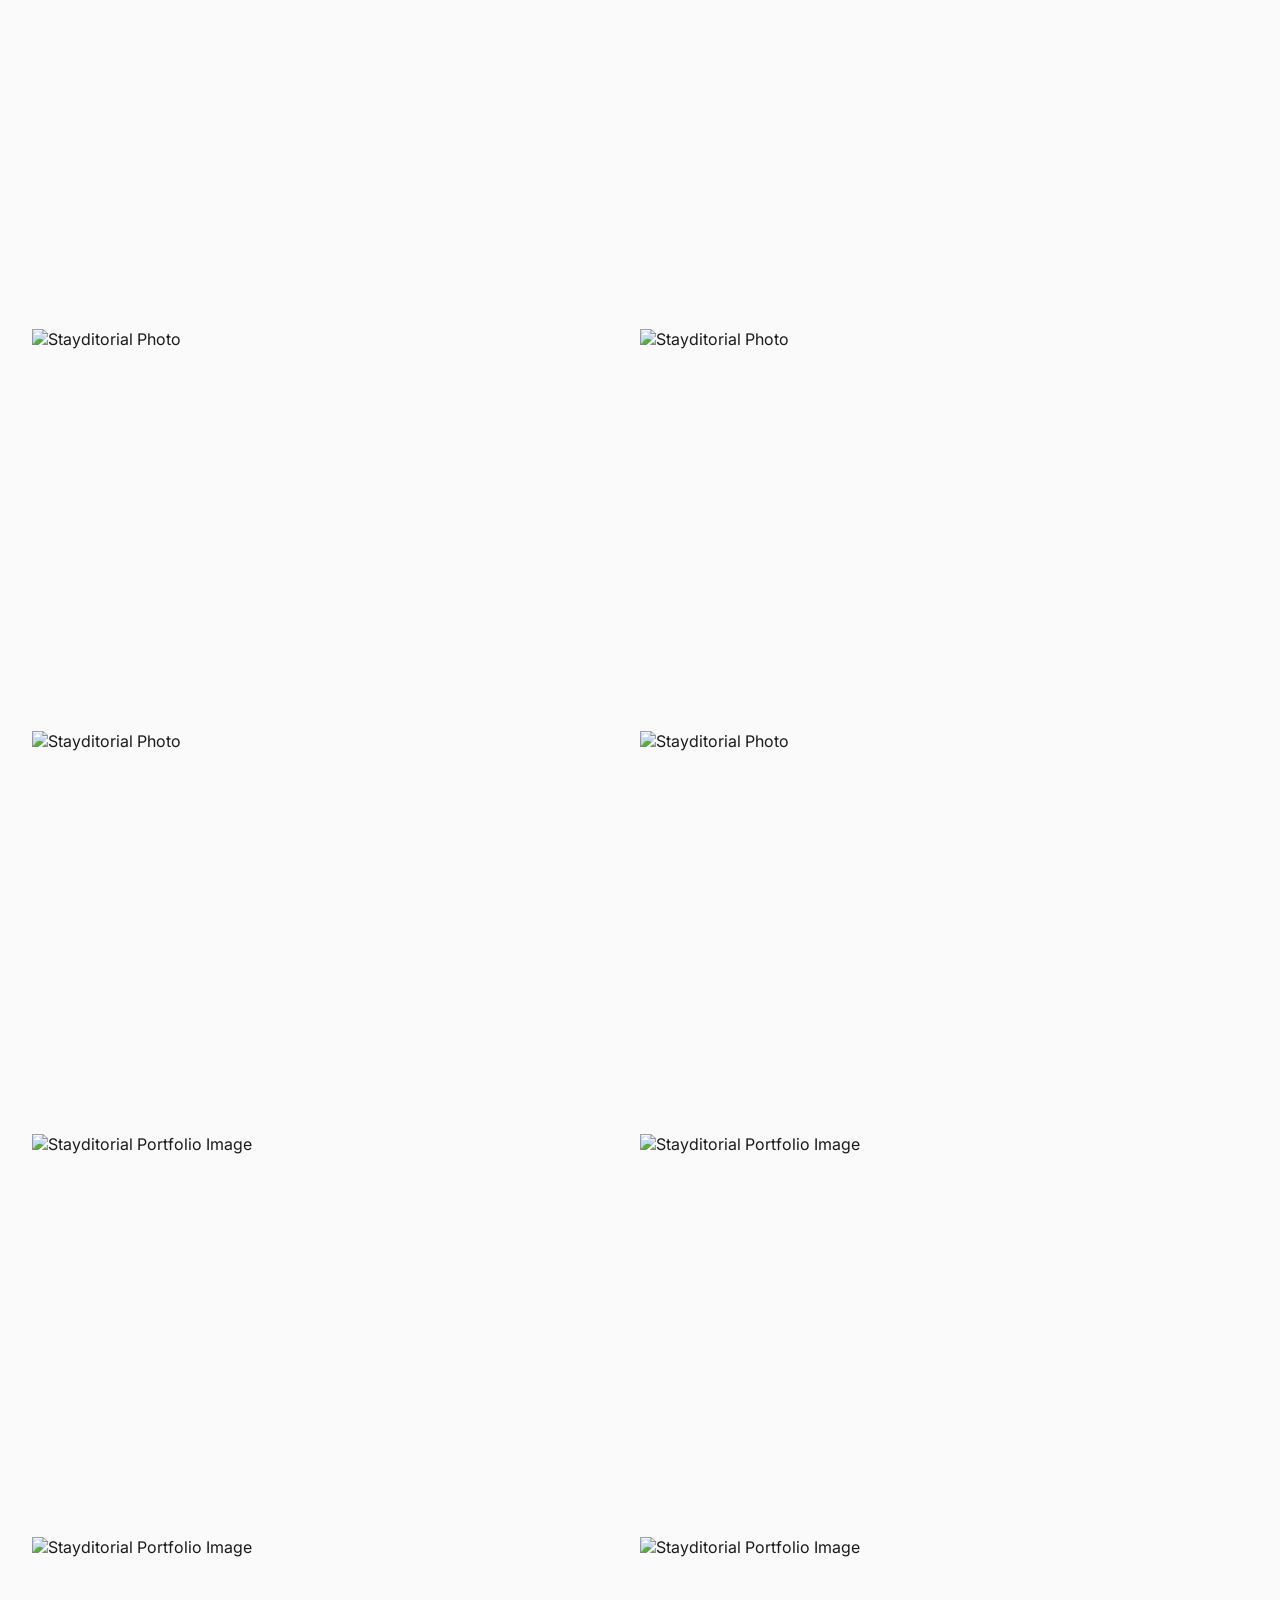
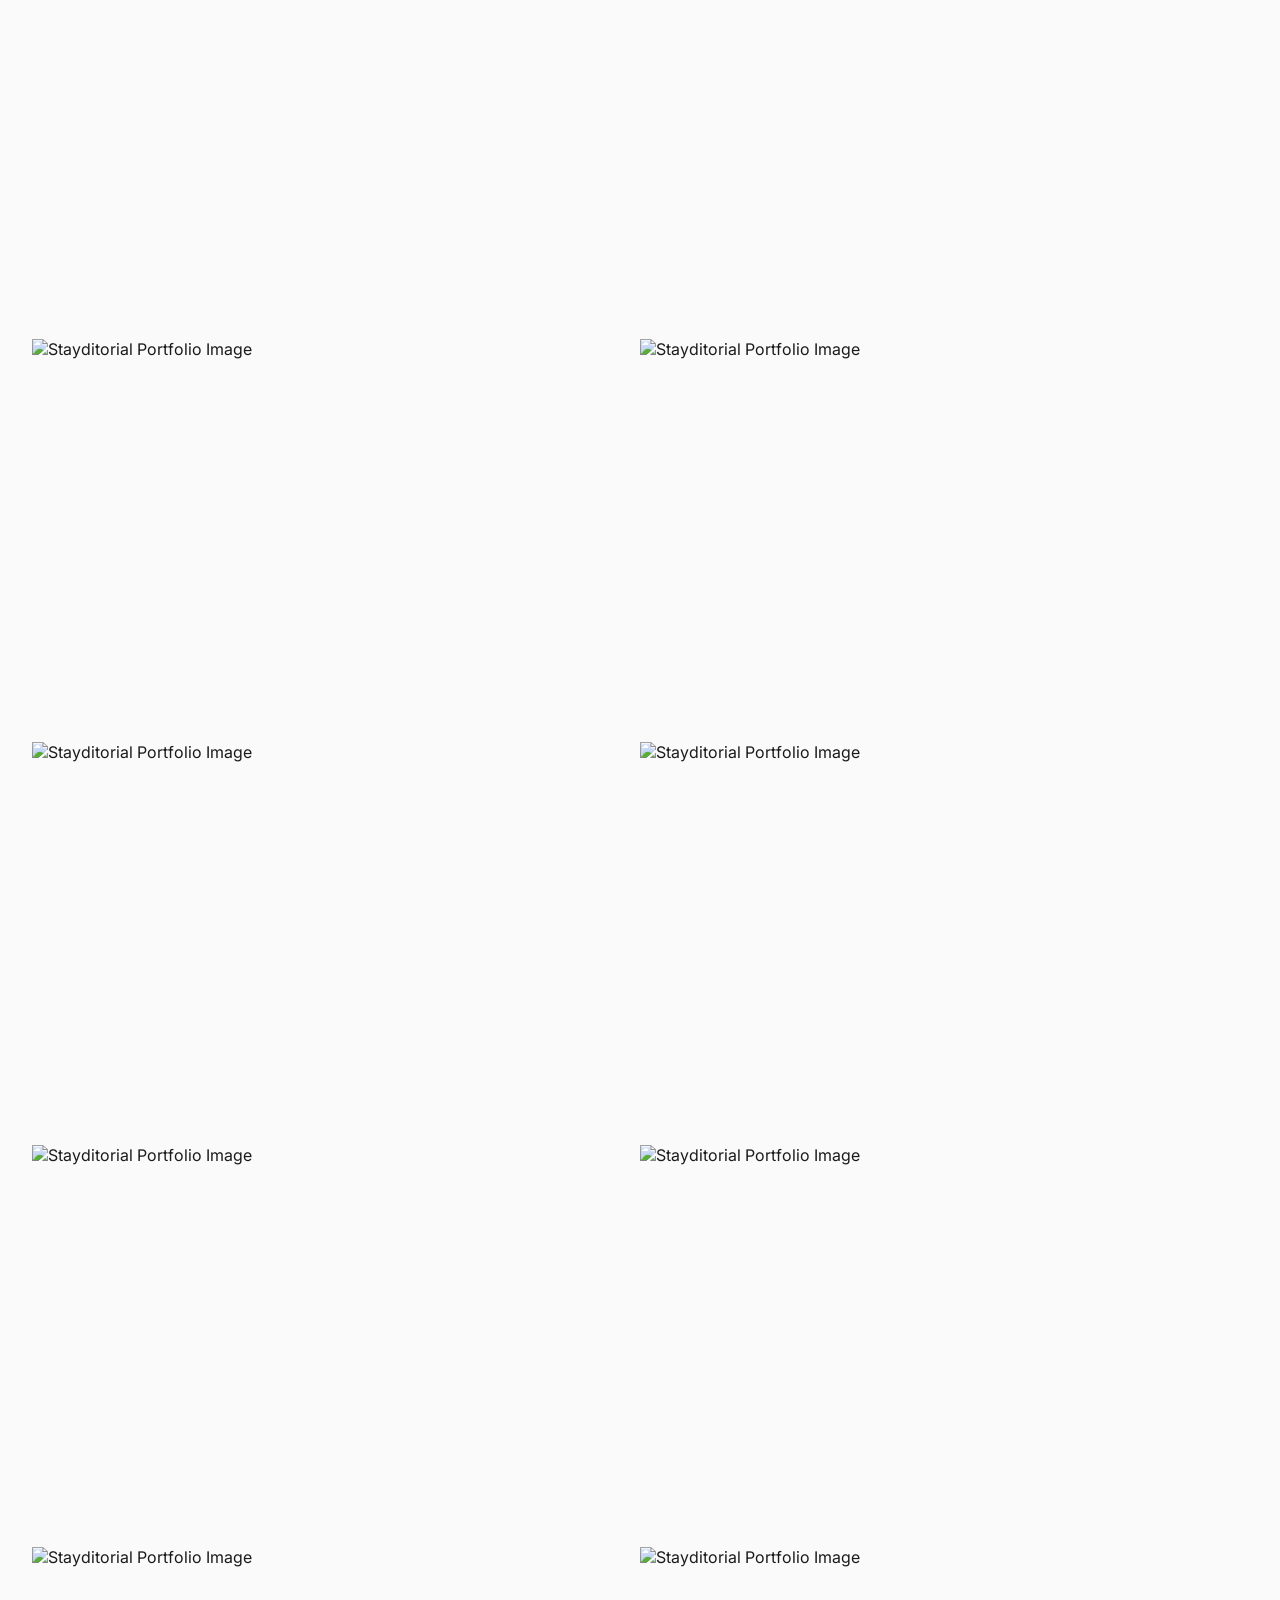
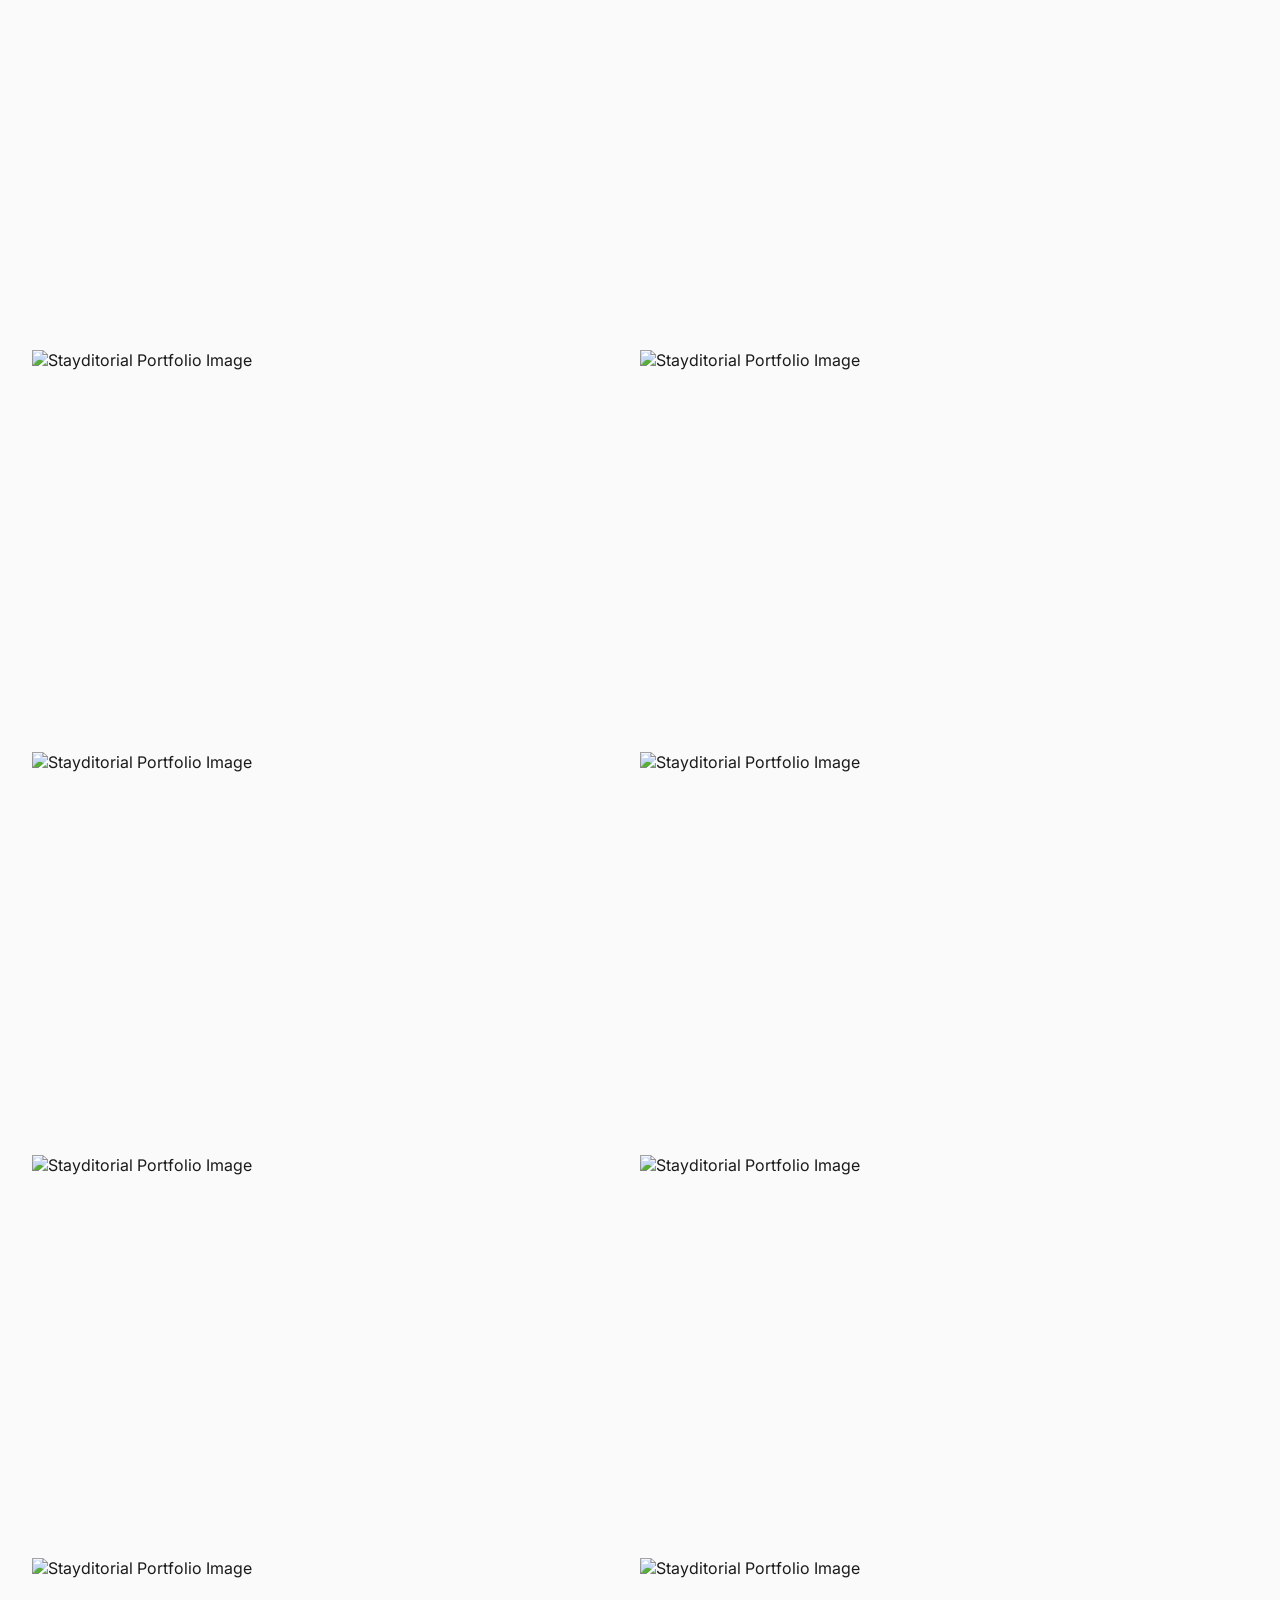
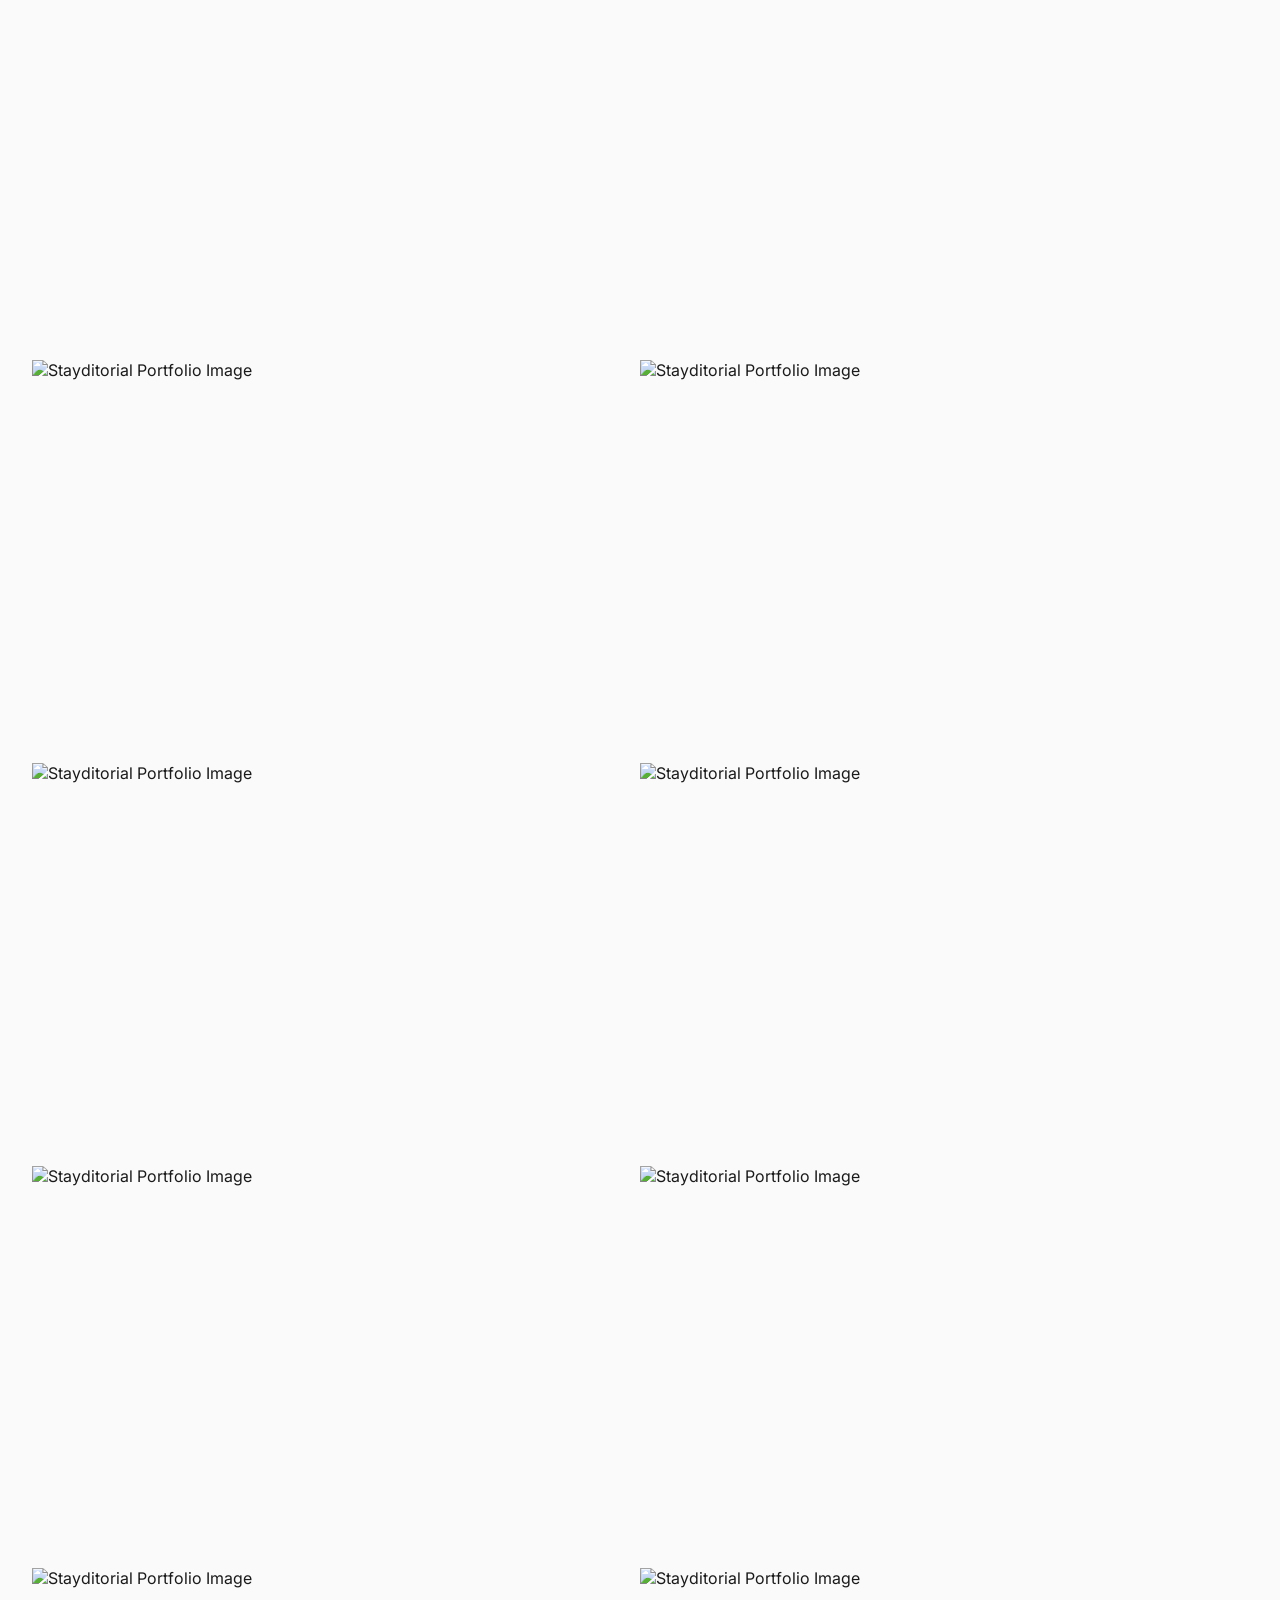
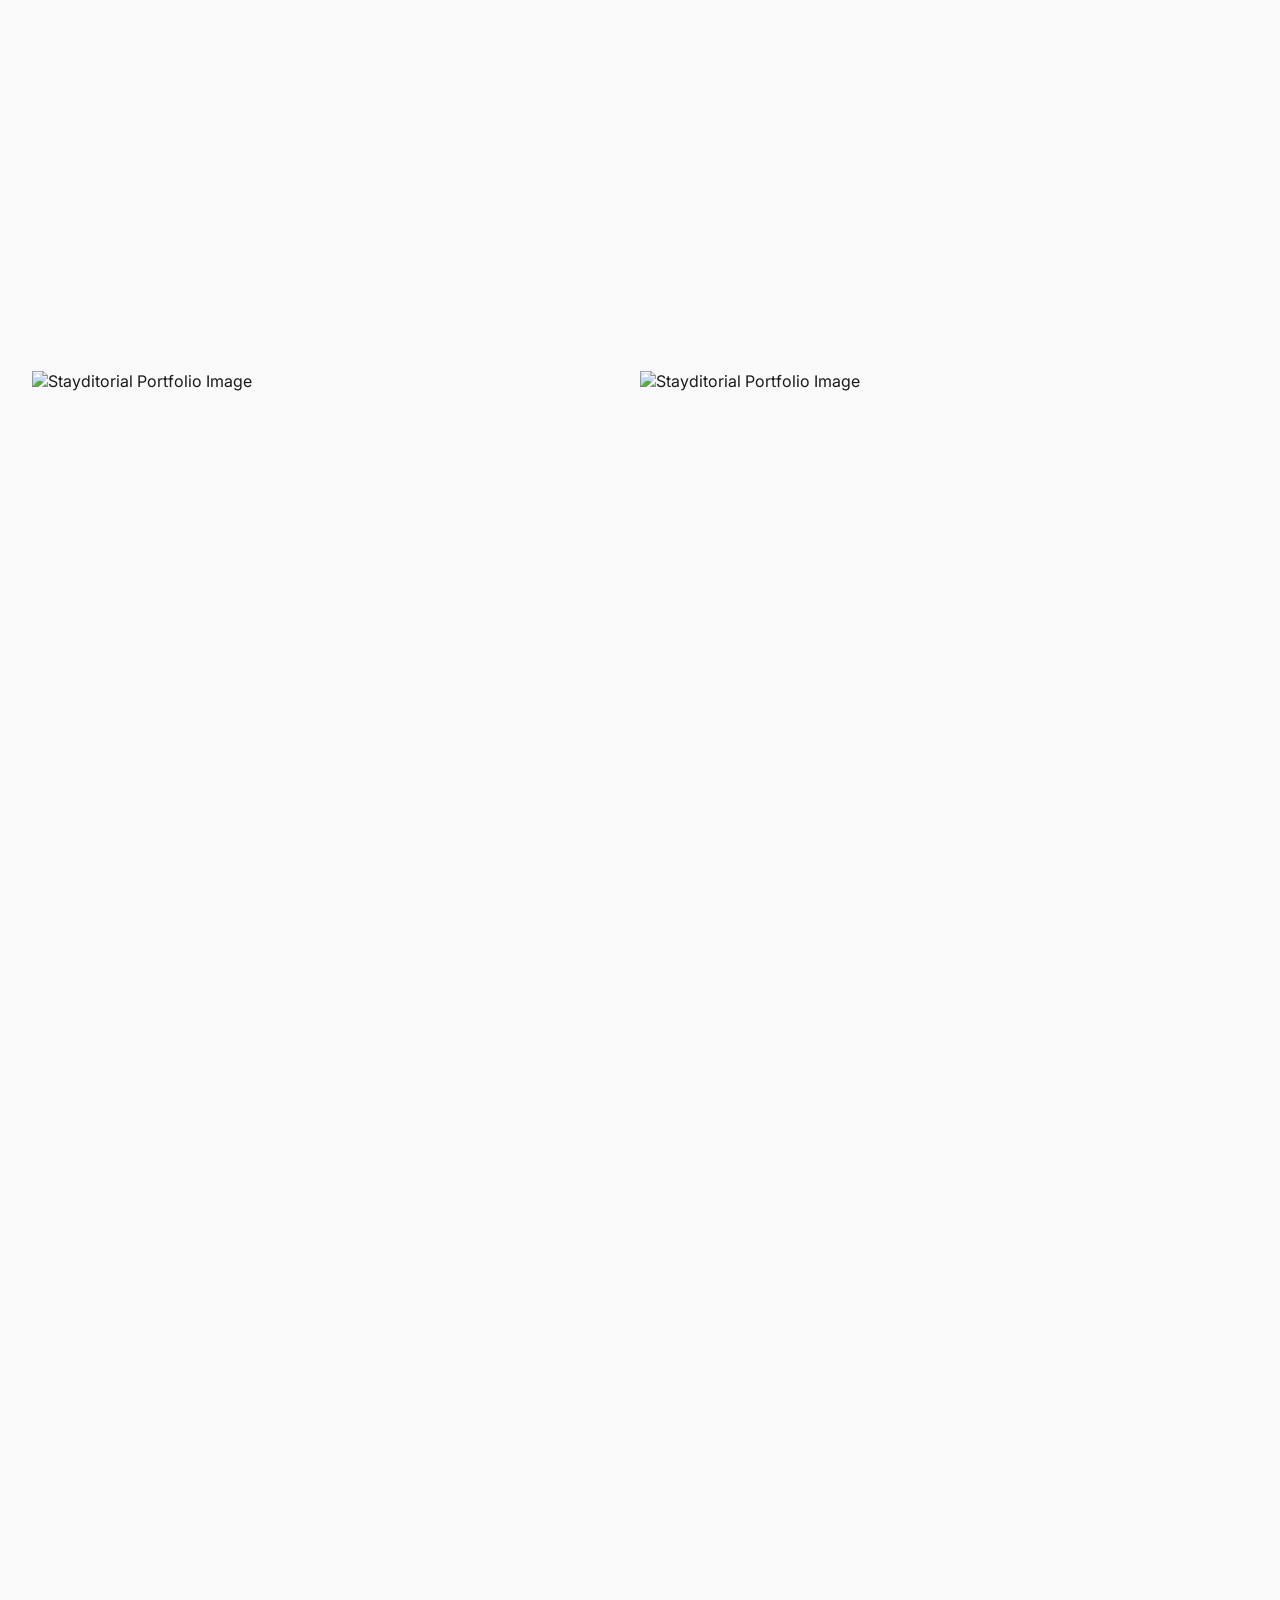
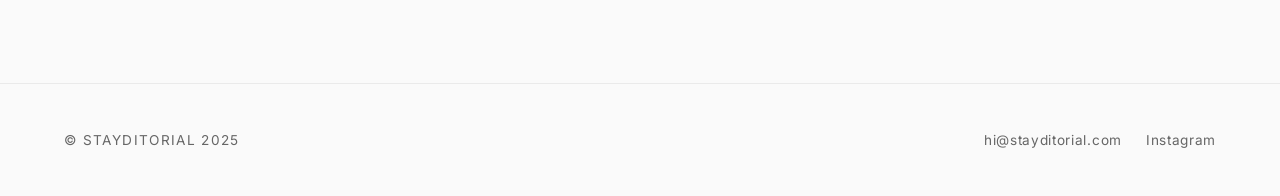
==== commit 1e90fc75: "Force single column full width layout on mobile" ====
--- a/index.html
+++ b/index.html
@@ -5,7 +5,7 @@
     <meta name="viewport" content="width=device-width, initial-scale=1.0">
     <link rel="icon" href="images/favicon.png" type="image/png">
     <title>Stayditorial | Photography & Visual Storytelling</title>
-    <link rel="stylesheet" href="style.css?v=16">
+    <link rel="stylesheet" href="style.css?v=37">
     <link rel="preconnect" href="https://fonts.googleapis.com">
     <link rel="preconnect" href="https://fonts.gstatic.com" crossorigin>
     <link href="https://fonts.googleapis.com/css2?family=Playfair+Display:ital,wght@0,400;0,700;1,400&family=Inter:wght@300;400;500;600&family=Oswald:wght@500;700&display=swap" rel="stylesheet">
@@ -14,20 +14,22 @@
 
     <header class="sticky-header">
         <div class="header-inner">
-            <a href="#" class="logo">STAYDITORIAL</a>
+            <a href="index.html" class="logo">STAYDITORIAL</a>
             <nav class="desktop-nav">
+                <a href="about.html">About</a>
                 <a href="mailto:hi@stayditorial.com">Contact</a>
                 <a href="https://instagram.com/stayditorial" target="_blank" rel="noopener">Instagram</a>
-                <a href="https://www.paralata.com/stayditorial" target="_blank" rel="noopener">Media Kit</a>
+                <a href="https://canva.link/stayditorial" target="_blank" rel="noopener">Media Kit</a>
             </nav>
             <button id="mobile-menu-btn" aria-label="Menu" aria-expanded="false">
                 <span class="hamburger"></span>
             </button>
         </div>
         <nav id="mobile-nav" class="mobile-nav" aria-hidden="true">
+            <a href="about.html">About</a>
             <a href="mailto:hi@stayditorial.com">Contact</a>
             <a href="https://instagram.com/stayditorial" target="_blank" rel="noopener">Instagram</a>
-            <a href="https://www.paralata.com/stayditorial" target="_blank" rel="noopener">Media Kit</a>
+            <a href="https://canva.link/stayditorial" target="_blank" rel="noopener">Media Kit</a>
         </nav>
     </header>
 
@@ -38,13 +40,15 @@
                 <p class="hero-subtitle">Hotels, Stays &amp; Experiences</p>
             </div>
             <div class="hero-right">
-                <p class="hero-intro">Hi! We're Klaudia &amp; Szymon, a creative duo capturing stays and experiences around the world.</p>
                 <p class="hero-clients-title">Our recent selected work includes</p>
                 <div class="hero-clients-wrapper">
                     <div class="hero-clients">
                         <span>The Standard, Maldives</span>
                         <span>Relais Terre di Romanello, Sicily</span>
                         <span>Masseria del Carbon, Sicily</span>
+                        <span>Sanctuary Mandela, South Africa</span>
+                        <span>Oase by 7 Star Lodges, South Africa</span>
+                        <span>La Petite Ferme, South Africa</span>
                         <span>The Orangery, London</span>
                         <span>Chestnut Bakery, London</span>
                     </div>
@@ -52,6 +56,9 @@
                         <span>The Standard, Maldives</span>
                         <span>Relais Terre di Romanello, Sicily</span>
                         <span>Masseria del Carbon, Sicily</span>
+                        <span>Sanctuary Mandela, South Africa</span>
+                        <span>Oase by 7 Star Lodges, South Africa</span>
+                        <span>La Petite Ferme, South Africa</span>
                         <span>The Orangery, London</span>
                         <span>Chestnut Bakery, London</span>
                     </div>
@@ -59,6 +66,31 @@
             </div>
         </section>
         <div class="gallery">
+            <!-- Petite Ferme -->
+            <img src="images/DSC03023.JPG" alt="Stayditorial Photo">
+            <img src="images/DSC03025-1.JPG" alt="Stayditorial Photo">
+            <img src="images/DSC03075.JPG" alt="Stayditorial Photo">
+            <img src="images/DSC03184.JPG" alt="Stayditorial Photo">
+            <img src="images/DSC03124.JPG" alt="Stayditorial Photo">
+            <img src="images/DSC04108.JPG" alt="Stayditorial Photo">
+            <img src="images/DSC04116.JPG" alt="Stayditorial Photo">
+            <img src="images/DSC04141.JPG" alt="Stayditorial Photo">
+            <img src="images/DSC04173.JPG" alt="Stayditorial Photo">
+            <!-- Other New Photos -->
+            <img src="images/DSC02218.JPG" alt="Stayditorial Photo">
+            <img src="images/DSC02323.JPG" alt="Stayditorial Photo">
+            <img src="images/DSC02492.JPG" alt="Stayditorial Photo">
+            <img src="images/DSC02570.JPG" alt="Stayditorial Photo">
+            <img src="images/DSC02581.JPG" alt="Stayditorial Photo">
+            <img src="images/DSC02662.JPG" alt="Stayditorial Photo">
+            <img src="images/DSC02965.JPG" alt="Stayditorial Photo">
+            <img src="images/DSC03436.JPG" alt="Stayditorial Photo">
+            <img src="images/DSC03449.JPG" alt="Stayditorial Photo">
+            <img src="images/DSC03458.JPG" alt="Stayditorial Photo">
+            <img src="images/DSC03461.JPG" alt="Stayditorial Photo">
+            <img src="images/DSC03687.JPG" alt="Stayditorial Photo">
+            <img src="images/DSC04068.JPG" alt="Stayditorial Photo">
+            <img src="images/DSC04072.JPG" alt="Stayditorial Photo">
             <img src="https://static.wixstatic.com/media/80ba55_36381839e0964793bb439681956bd01f~mv2.jpeg" alt="Stayditorial Portfolio Image">
             <img src="https://static.wixstatic.com/media/80ba55_82928f1266d449e69e7dd38a0f2f8cb1~mv2.jpg" alt="Stayditorial Portfolio Image">
             <img src="https://static.wixstatic.com/media/80ba55_1b8e393de9a941919cafa2a6adcb171e~mv2.jpg" alt="Stayditorial Portfolio Image">
@@ -242,6 +274,111 @@
         
         // Click image to go next
         lightboxImg.addEventListener('click', showNext);
+
+        // Zero-crop Justified Gallery Layout Engine
+        function layoutGallery() {
+            const computedStyle = window.getComputedStyle(galleryContainer);
+            const paddingLeft = parseFloat(computedStyle.paddingLeft);
+            const paddingRight = parseFloat(computedStyle.paddingRight);
+            const innerWidth = galleryContainer.getBoundingClientRect().width - paddingLeft - paddingRight;
+            
+            // MOBILE OVERRIDE: Force single column, full width for all images
+            if (window.innerWidth <= 600) {
+                imagesArray.forEach(img => {
+                    if (img.closest('.duplicate')) return;
+                    img.style.width = '100%';
+                    img.style.height = 'auto';
+                    img.style.flexGrow = '1';
+                    img.style.objectFit = 'contain';
+                    // Optional: margin-bottom if gap doesn't apply cleanly, but flex gap works fine
+                });
+                return; // Exit the justified layout engine entirely
+            }
+            
+            // Base target height: increased to make all lines significantly taller/bigger
+            let isDesktop = window.innerWidth > 1024;
+            let baseTargetHeight = isDesktop ? (window.innerHeight * 0.52) : (window.innerWidth > 600 ? 450 : 300);
+                
+            const gap = 16; // 1rem in px
+
+            let currentRow = [];
+            let currentRowAspectRatioSum = 0;
+            
+            // Mark specific photos as "Big photo"
+            imagesArray.forEach(img => {
+                if (img.src.includes('DSC03124') || img.src.includes('DSC02492')) {
+                    img.classList.add('big-photo');
+                }
+            });
+
+            const renderRow = (row, height) => {
+                row.forEach(rowImg => {
+                    const imgAspect = (rowImg.naturalWidth || 1) / (rowImg.naturalHeight || 1);
+                    rowImg.style.width = (height * imgAspect - 0.5) + 'px';
+                    rowImg.style.height = height + 'px';
+                    rowImg.style.flexGrow = '1';
+                    rowImg.style.objectFit = 'cover';
+                });
+            };
+
+            for (let i = 0; i < imagesArray.length; i++) {
+                const img = imagesArray[i];
+                if (img.closest('.duplicate')) continue; 
+                
+                const aspect = (img.naturalWidth || 1) / (img.naturalHeight || 1);
+                
+                // Try adding this image to the current row
+                const aspectSumWith = currentRowAspectRatioSum + aspect;
+                const heightWith = (innerWidth - (currentRow.length) * gap) / aspectSumWith;
+                
+                // Dynamically adjust target height if this row contains a big photo
+                let hasBigPhoto = currentRow.some(rImg => rImg.classList.contains('big-photo')) || img.classList.contains('big-photo');
+                let rowTargetHeight = (isDesktop && hasBigPhoto) ? (window.innerHeight * 0.70) : baseTargetHeight;
+                
+                // If adding this image makes the height smaller than target, we have a choice
+                if (heightWith <= rowTargetHeight) {
+                    const heightWithout = currentRow.length > 0 ? (innerWidth - (currentRow.length - 1) * gap) / currentRowAspectRatioSum : Infinity;
+                    
+                    // Which one is closer to rowTargetHeight?
+                    if (Math.abs(heightWithout - rowTargetHeight) < Math.abs(heightWith - rowTargetHeight)) {
+                        renderRow(currentRow, heightWithout);
+                        currentRow = [img];
+                        currentRowAspectRatioSum = aspect;
+                    } else {
+                        currentRow.push(img);
+                        renderRow(currentRow, heightWith);
+                        currentRow = [];
+                        currentRowAspectRatioSum = 0;
+                    }
+                } else {
+                    // Still too tall, keep adding
+                    currentRow.push(img);
+                    currentRowAspectRatioSum = aspectSumWith;
+                }
+            }
+            
+            // Render last row
+            if (currentRow.length > 0) {
+                let calculatedHeight = (innerWidth - (currentRow.length - 1) * gap) / currentRowAspectRatioSum;
+                // Removed the artificial height clamp to guarantee absolutely 0% cropping!
+                renderRow(currentRow, calculatedHeight);
+            }
+        }
+
+        Promise.all(imagesArray.map(img => {
+            if (img.complete) return Promise.resolve();
+            return new Promise(resolve => {
+                img.addEventListener('load', resolve);
+                img.addEventListener('error', resolve);
+            });
+        })).then(() => {
+            layoutGallery();
+        });
+
+        const resizeObserver = new ResizeObserver(() => {
+            requestAnimationFrame(() => layoutGallery());
+        });
+        resizeObserver.observe(galleryContainer);
     </script>
 </body>
 </html>
--- a/style.css
+++ b/style.css
@@ -207,6 +207,28 @@
 }
 
 /* =========================================
+   ABOUT PAGE
+========================================= */
+.about-section {
+    padding: 6rem 4rem 5rem;
+    max-width: 1400px;
+    margin: 0 auto;
+}
+
+.about-hero {
+    display: grid;
+    grid-template-columns: 1fr 1fr;
+    gap: 4rem;
+    align-items: center;
+}
+
+.about-image {
+    width: 100%;
+    border-radius: 4px;
+    box-shadow: 0 4px 20px rgba(0,0,0,0.05);
+}
+
+/* =========================================
    GALLERY (CROPPED GRID)
 ========================================= */
 .gallery {
@@ -222,6 +244,7 @@
     .gallery {
         grid-template-columns: repeat(2, 1fr);
         padding: 0 1.5rem 4rem;
+        gap: 0.5rem; /* Keep gap tight on mobile/tablet */
     }
 }
 
@@ -319,6 +342,11 @@
         display: block;
         text-align: center;
     }
+    .about-hero {
+        grid-template-columns: 1fr;
+        gap: 2rem;
+        text-align: center;
+    }
     .hero-left {
         margin-bottom: 2rem;
     }
@@ -339,6 +367,9 @@
     }
     .header-inner {
         padding: 1rem 1.5rem;
+    }
+    .about-section {
+        padding: 3rem 1.5rem;
     }
     .hero {
         padding: 3rem 1.5rem;
@@ -350,8 +381,9 @@
         display: flex;
         overflow: hidden;
         white-space: nowrap;
-        width: 100vw;
-        margin-left: calc(-50vw + 50%);
+        width: auto;
+        margin-left: -1.5rem;
+        margin-right: -1.5rem;
     }
     
     .hero-clients {
@@ -376,7 +408,7 @@
     }
     
     .gallery img {
-        margin-bottom: 1.5rem; /* Replaces grid gap */
+        margin-bottom: 0.5rem; /* Reduced to 1/3 to match desktop gap */
     }
     .site-footer {
         padding: 2rem 1.5rem;
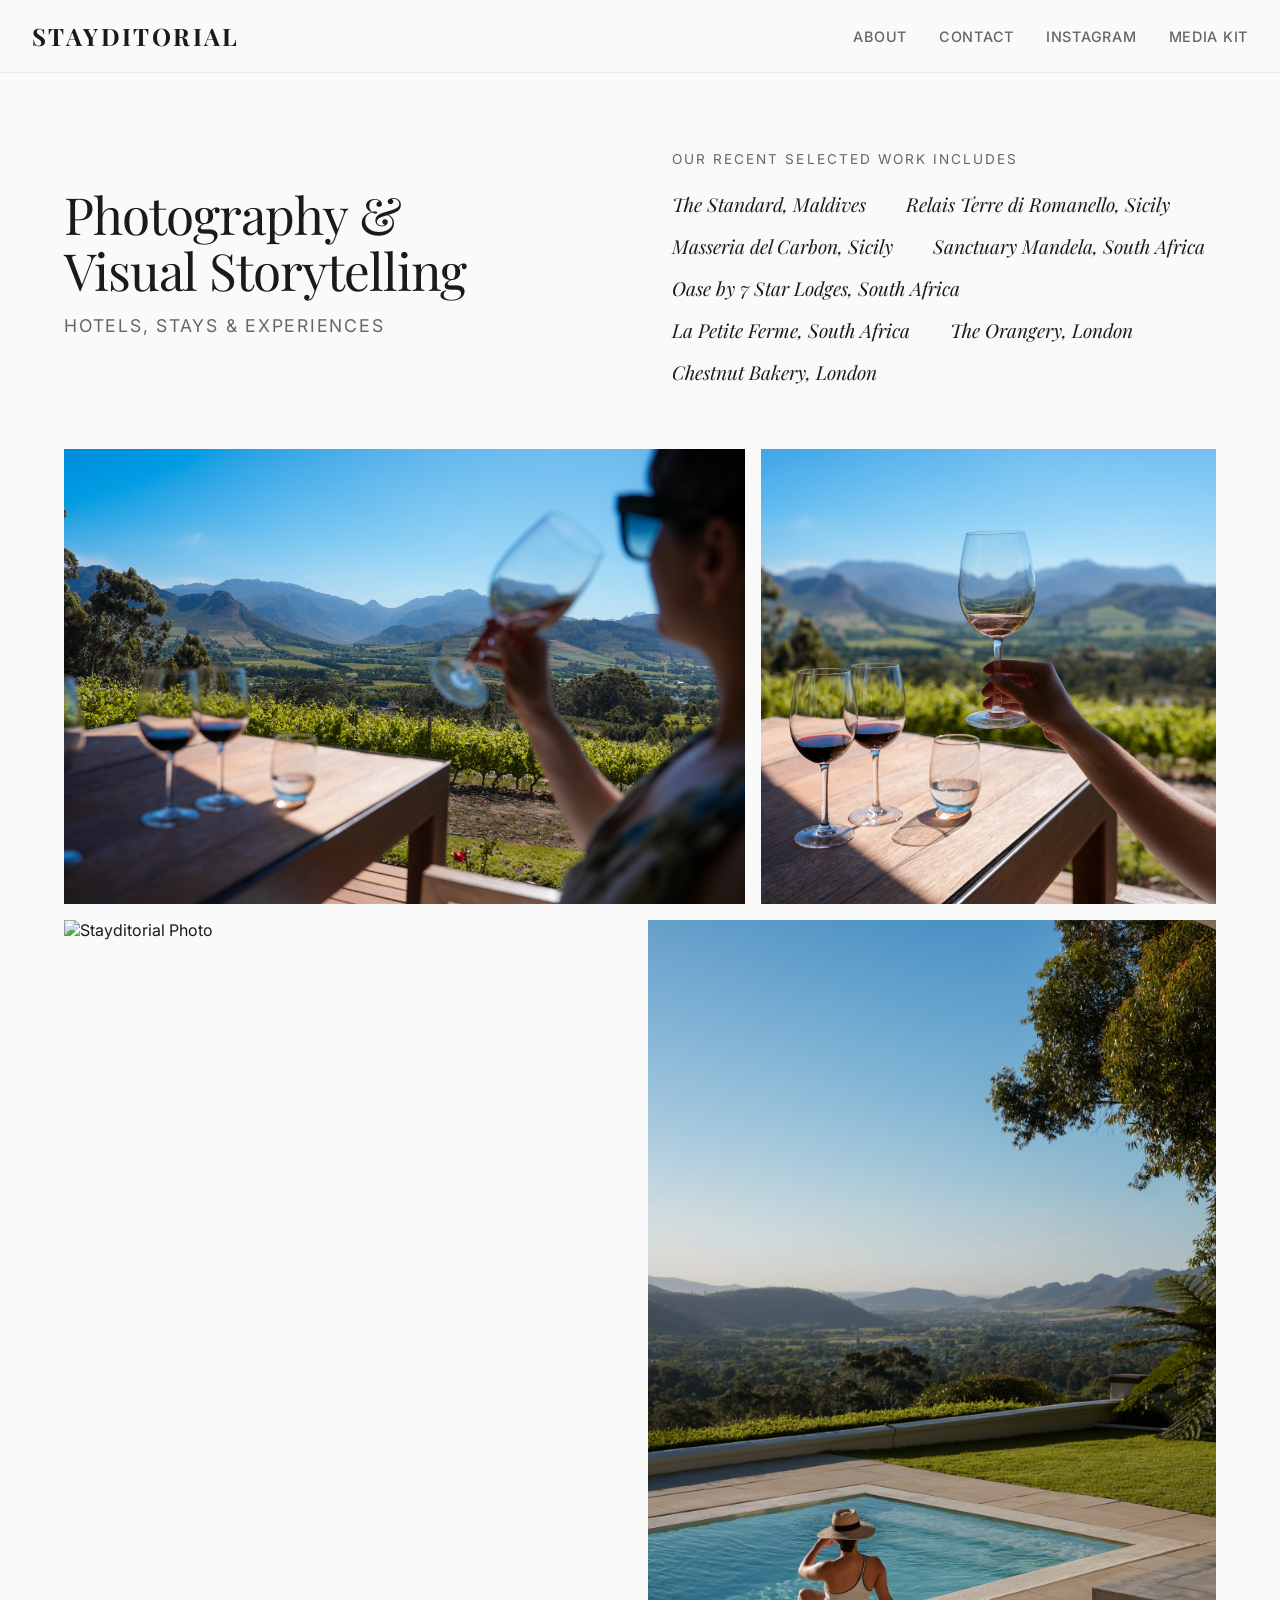
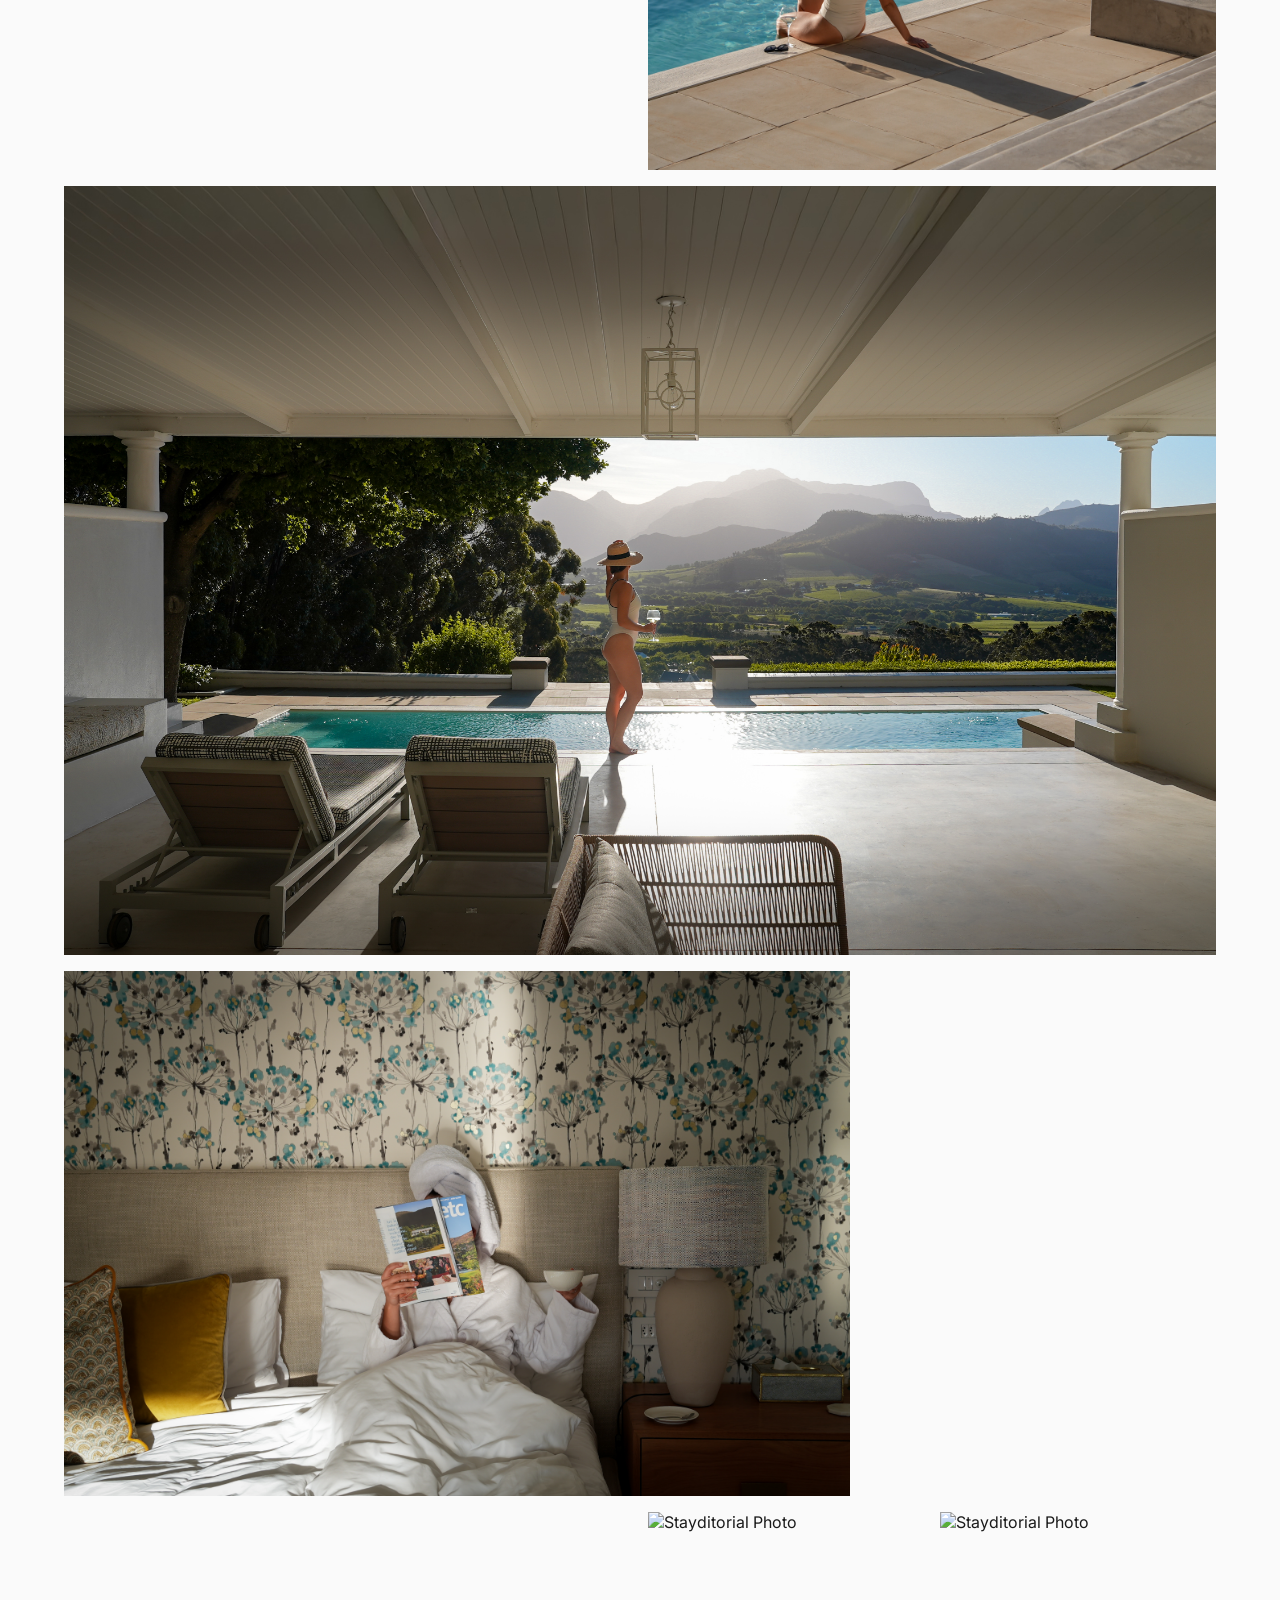
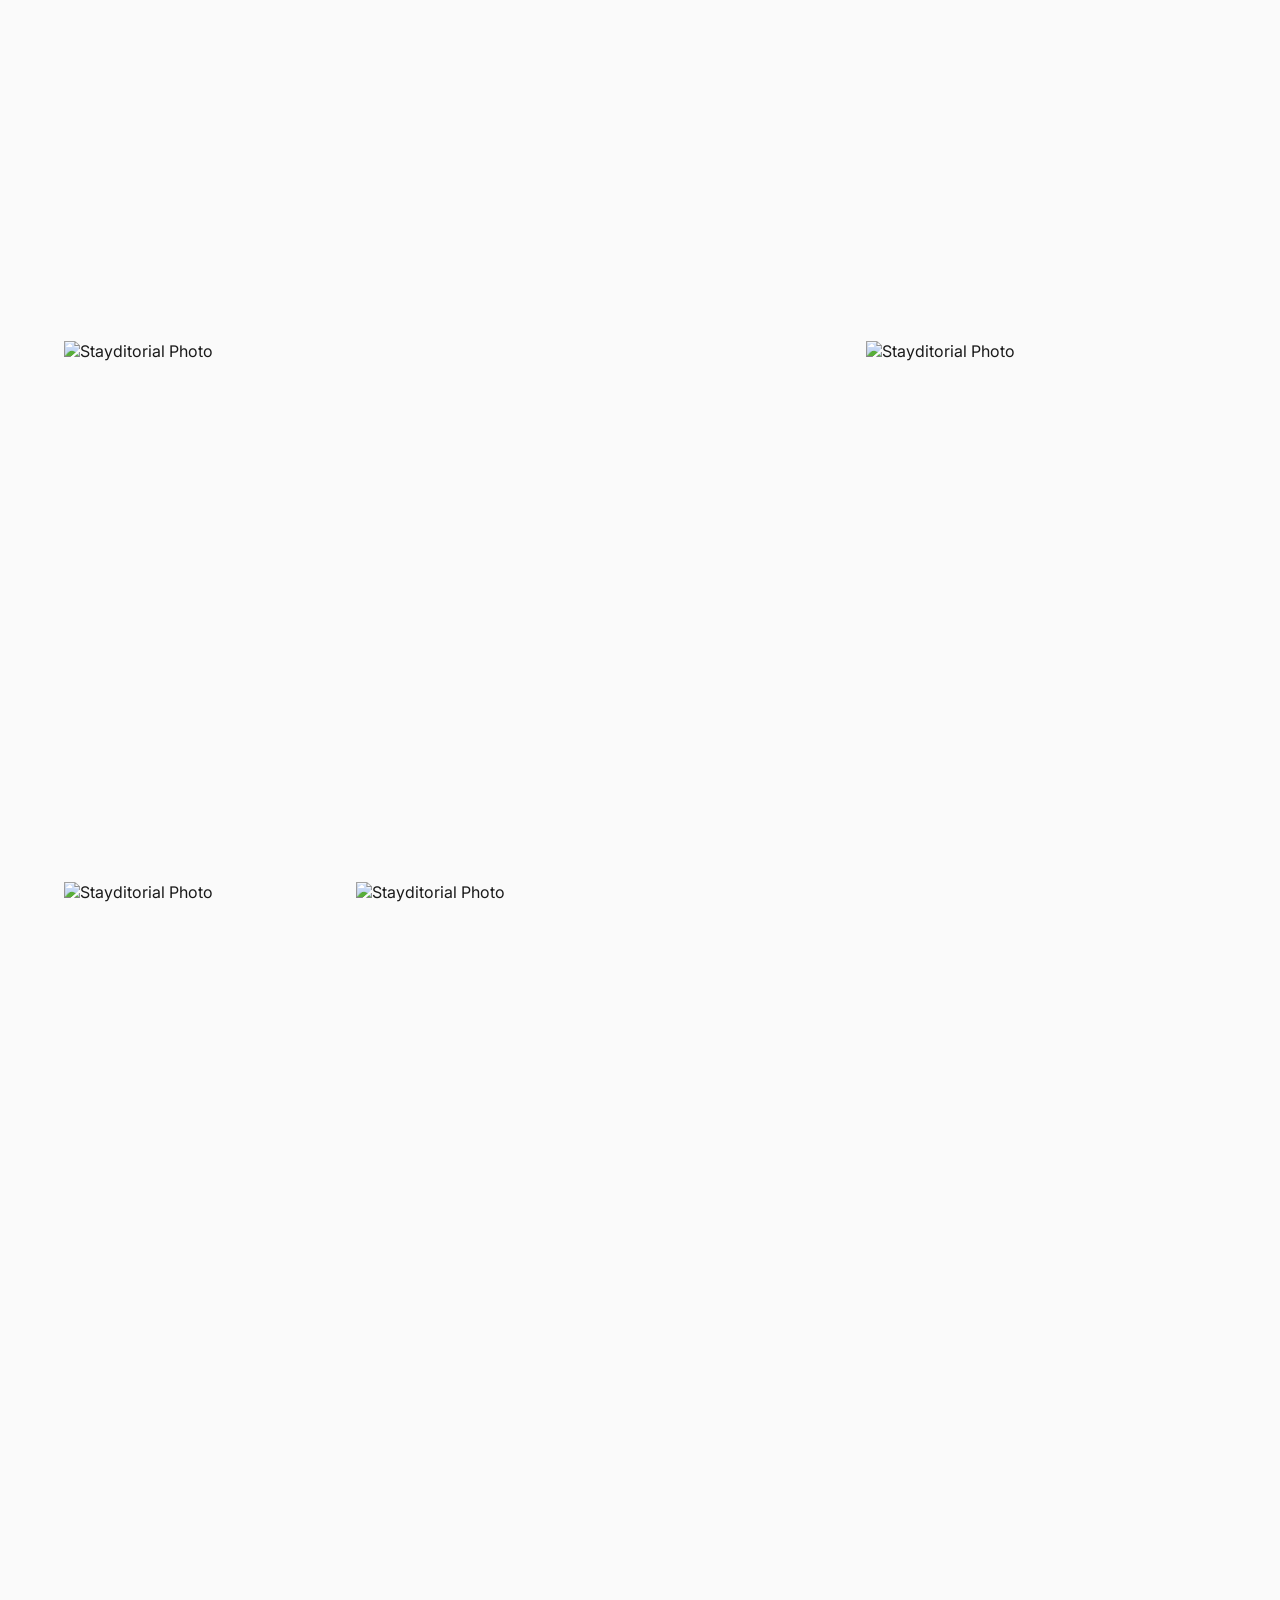
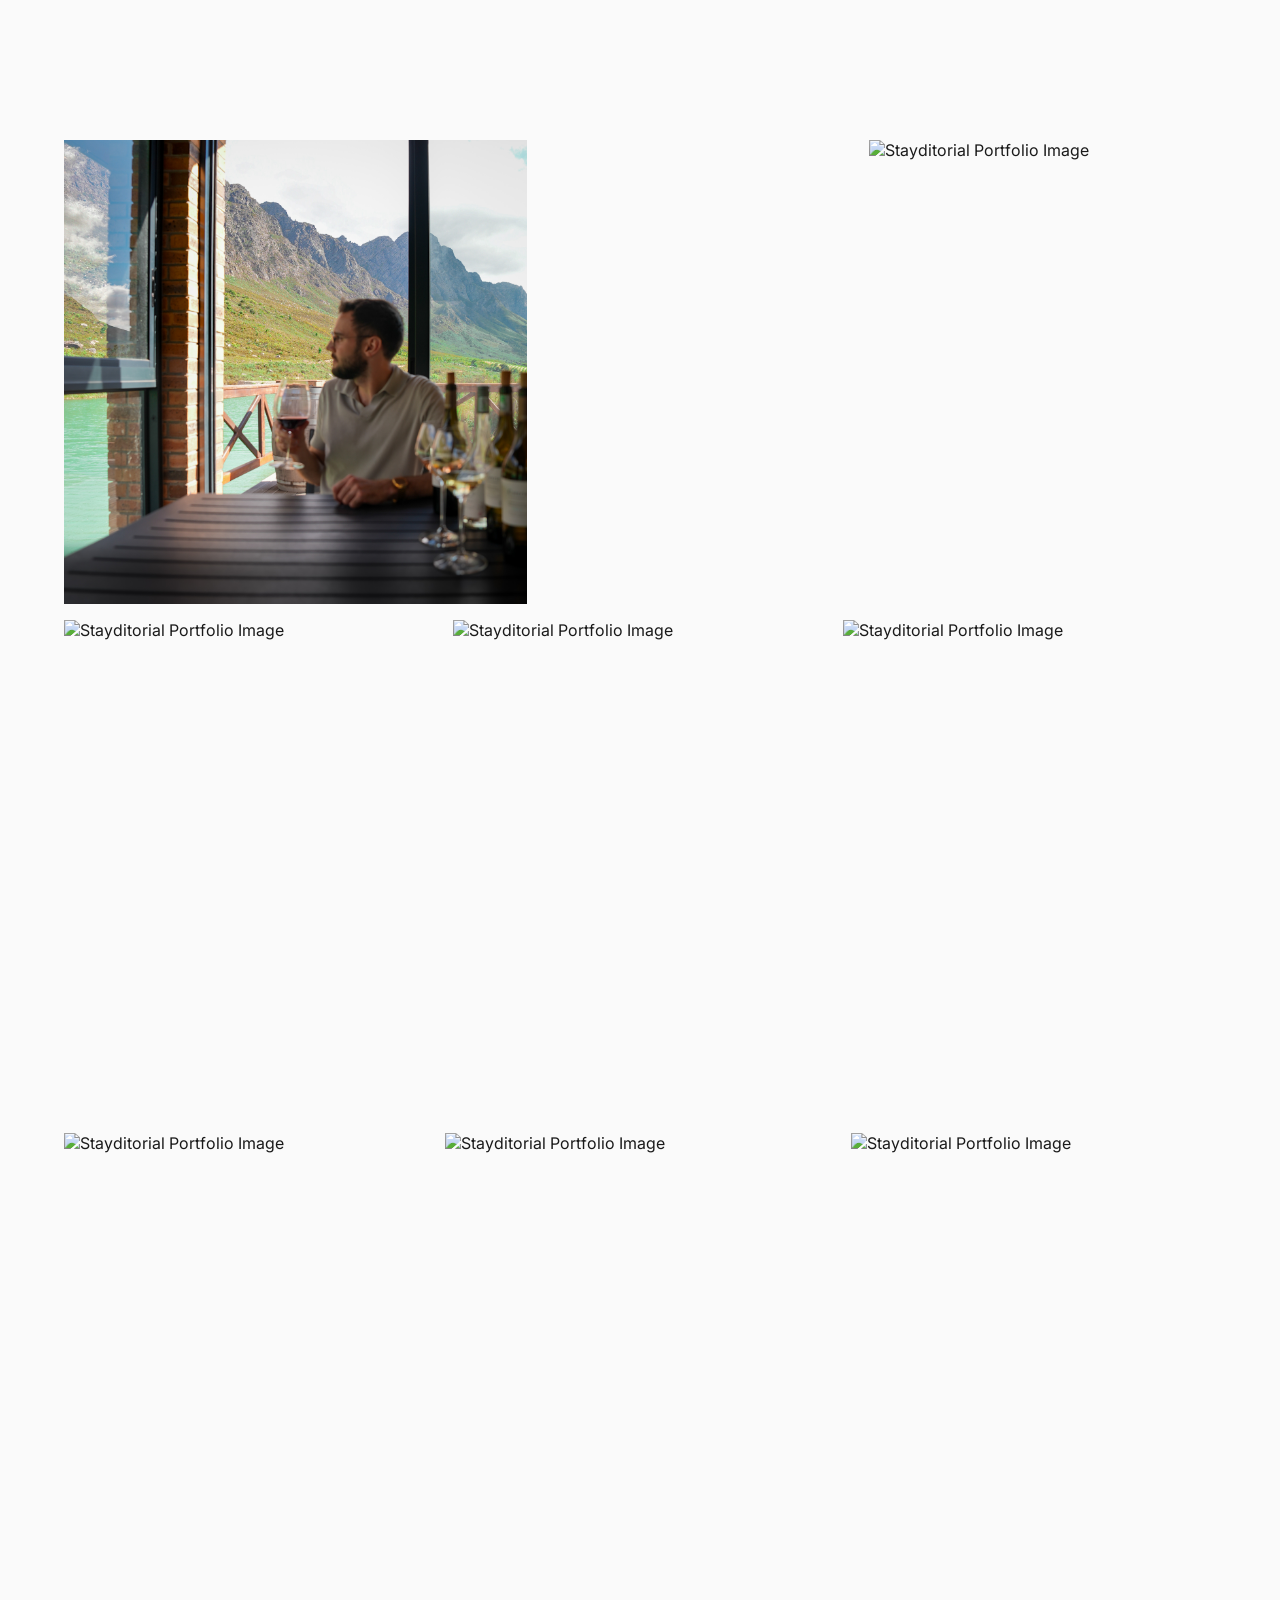
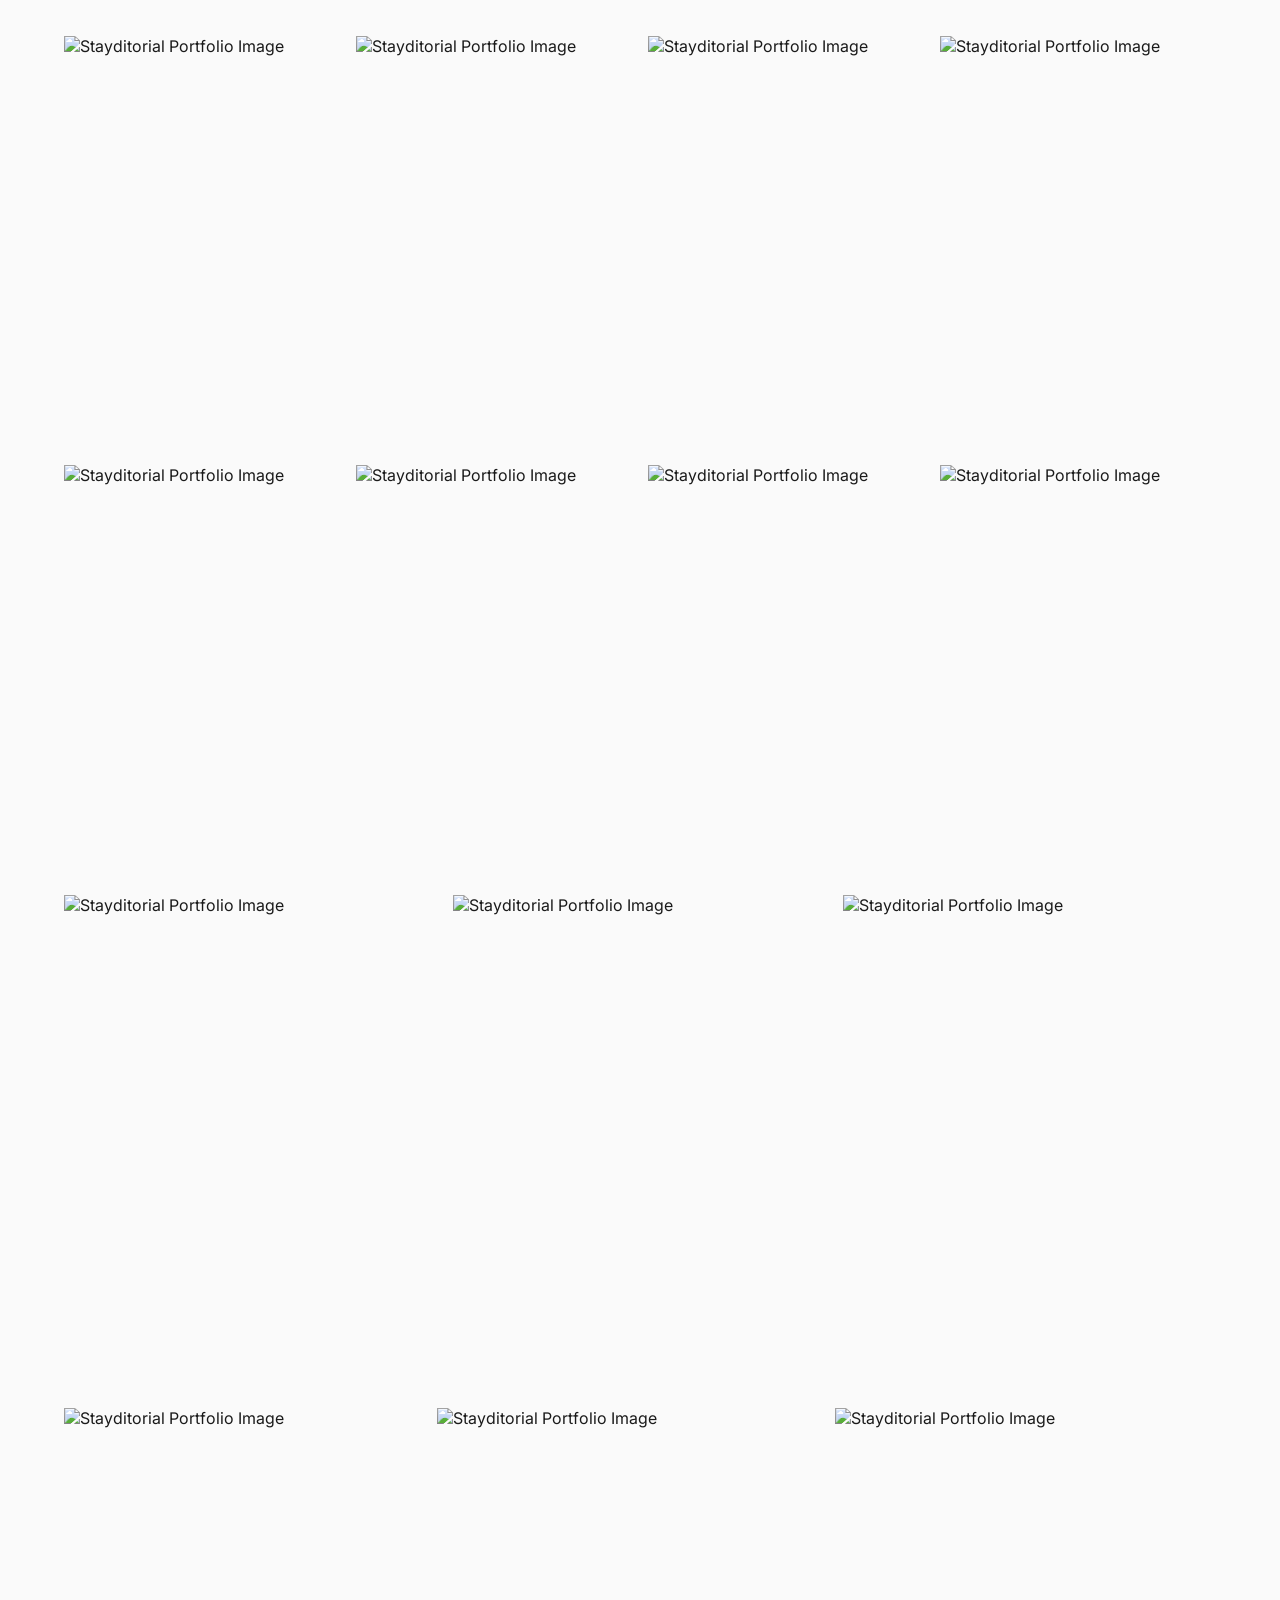
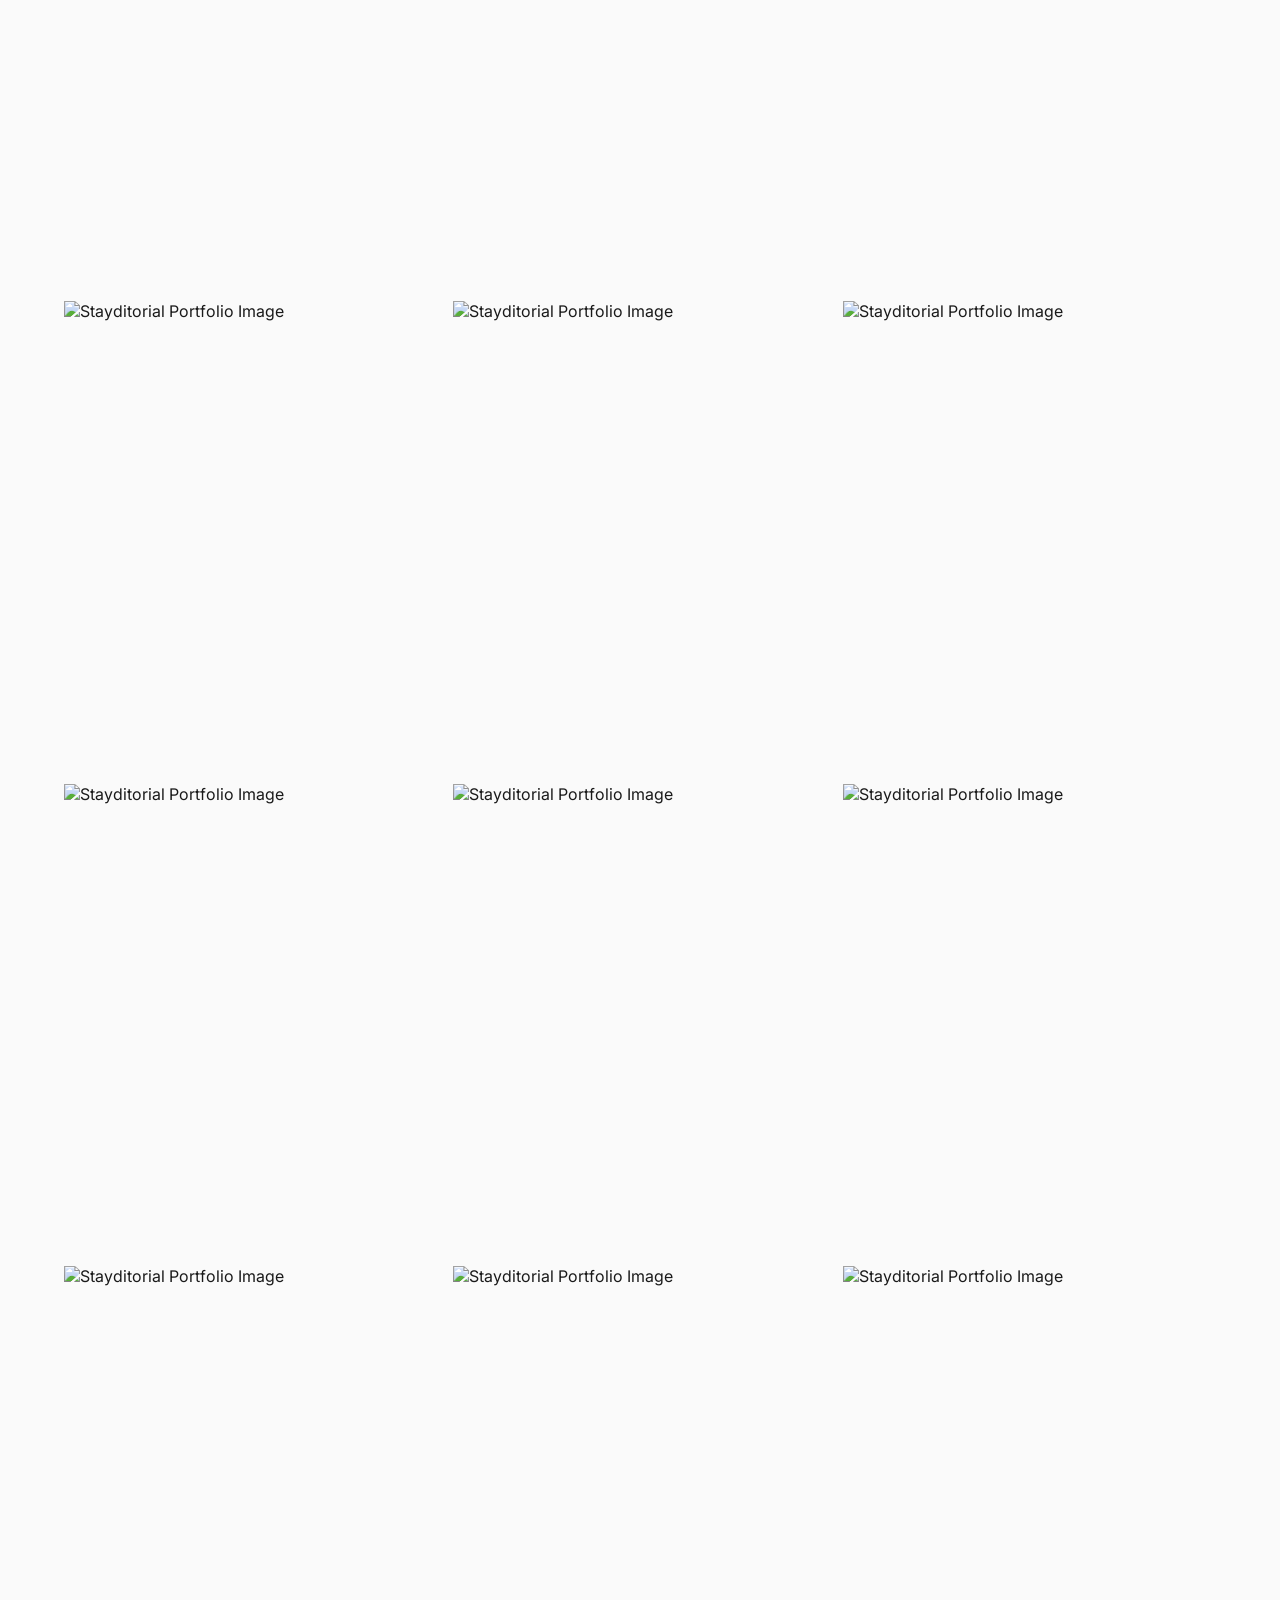
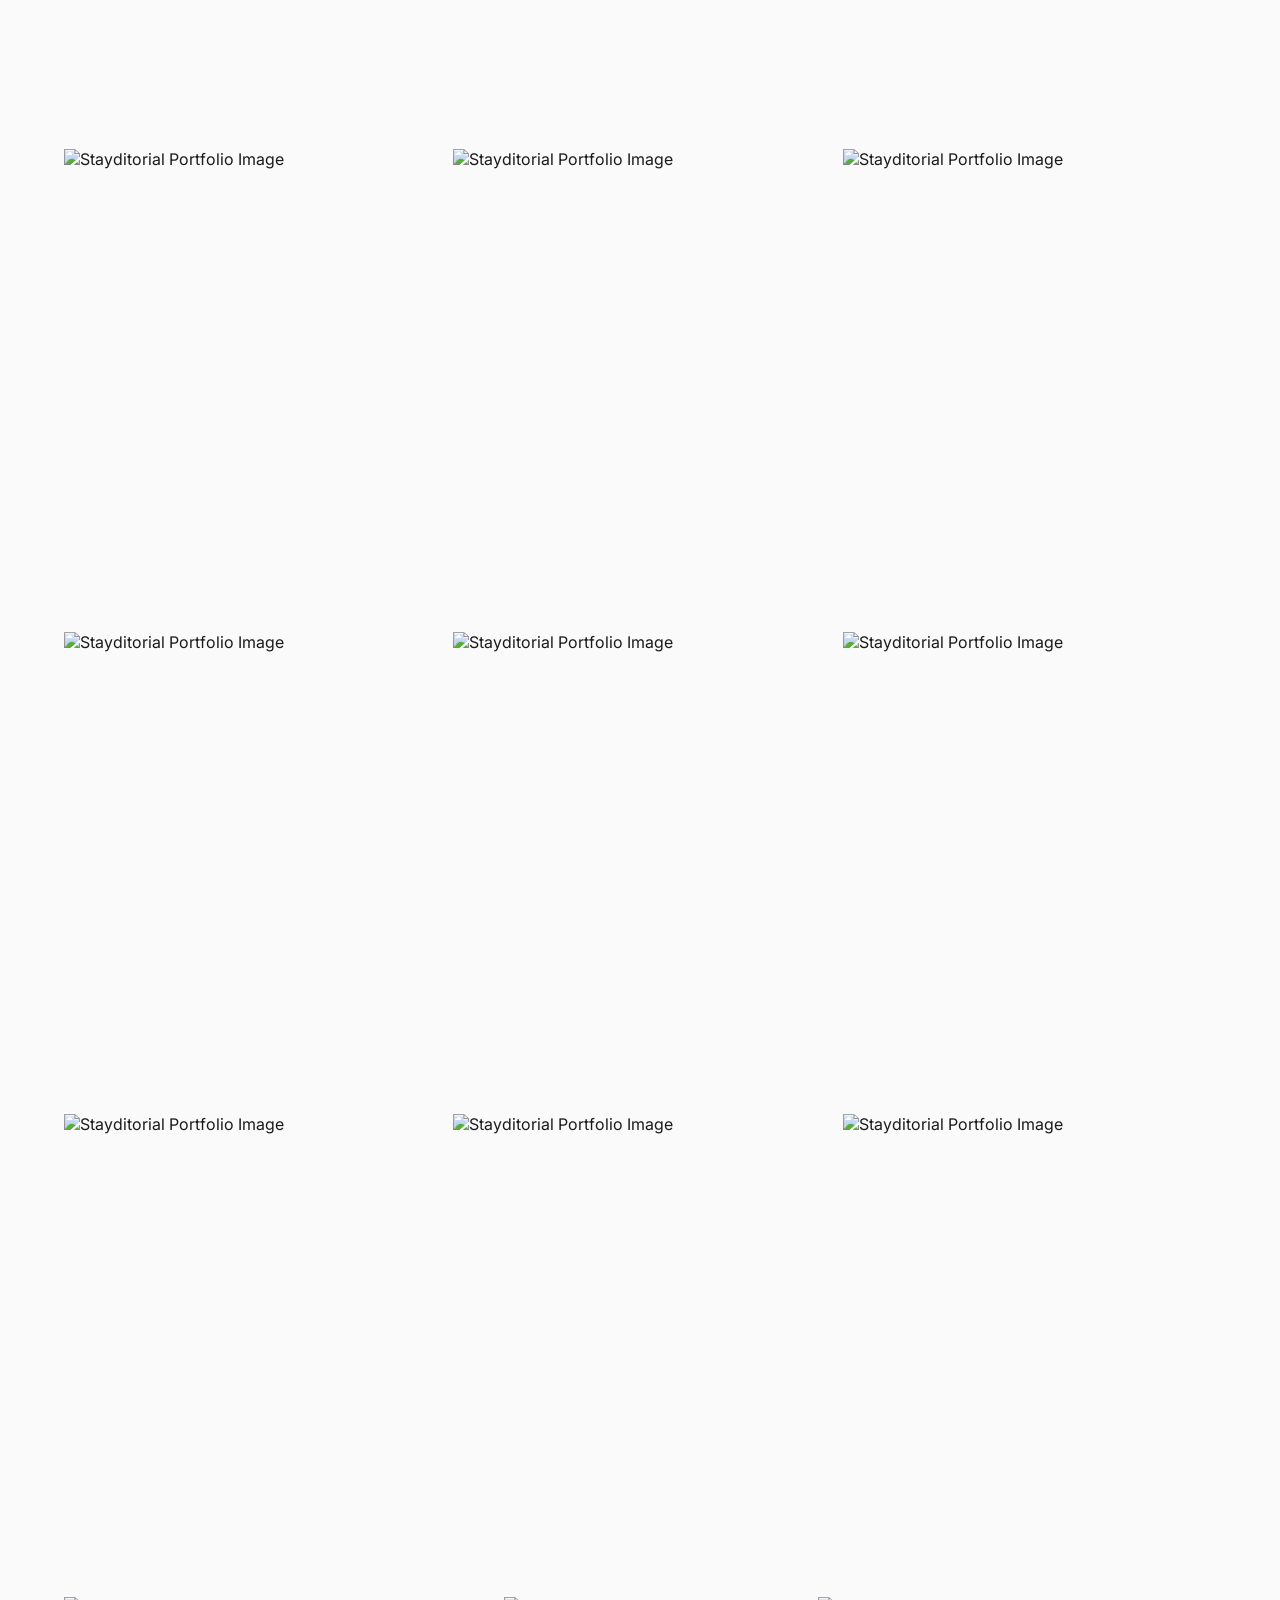
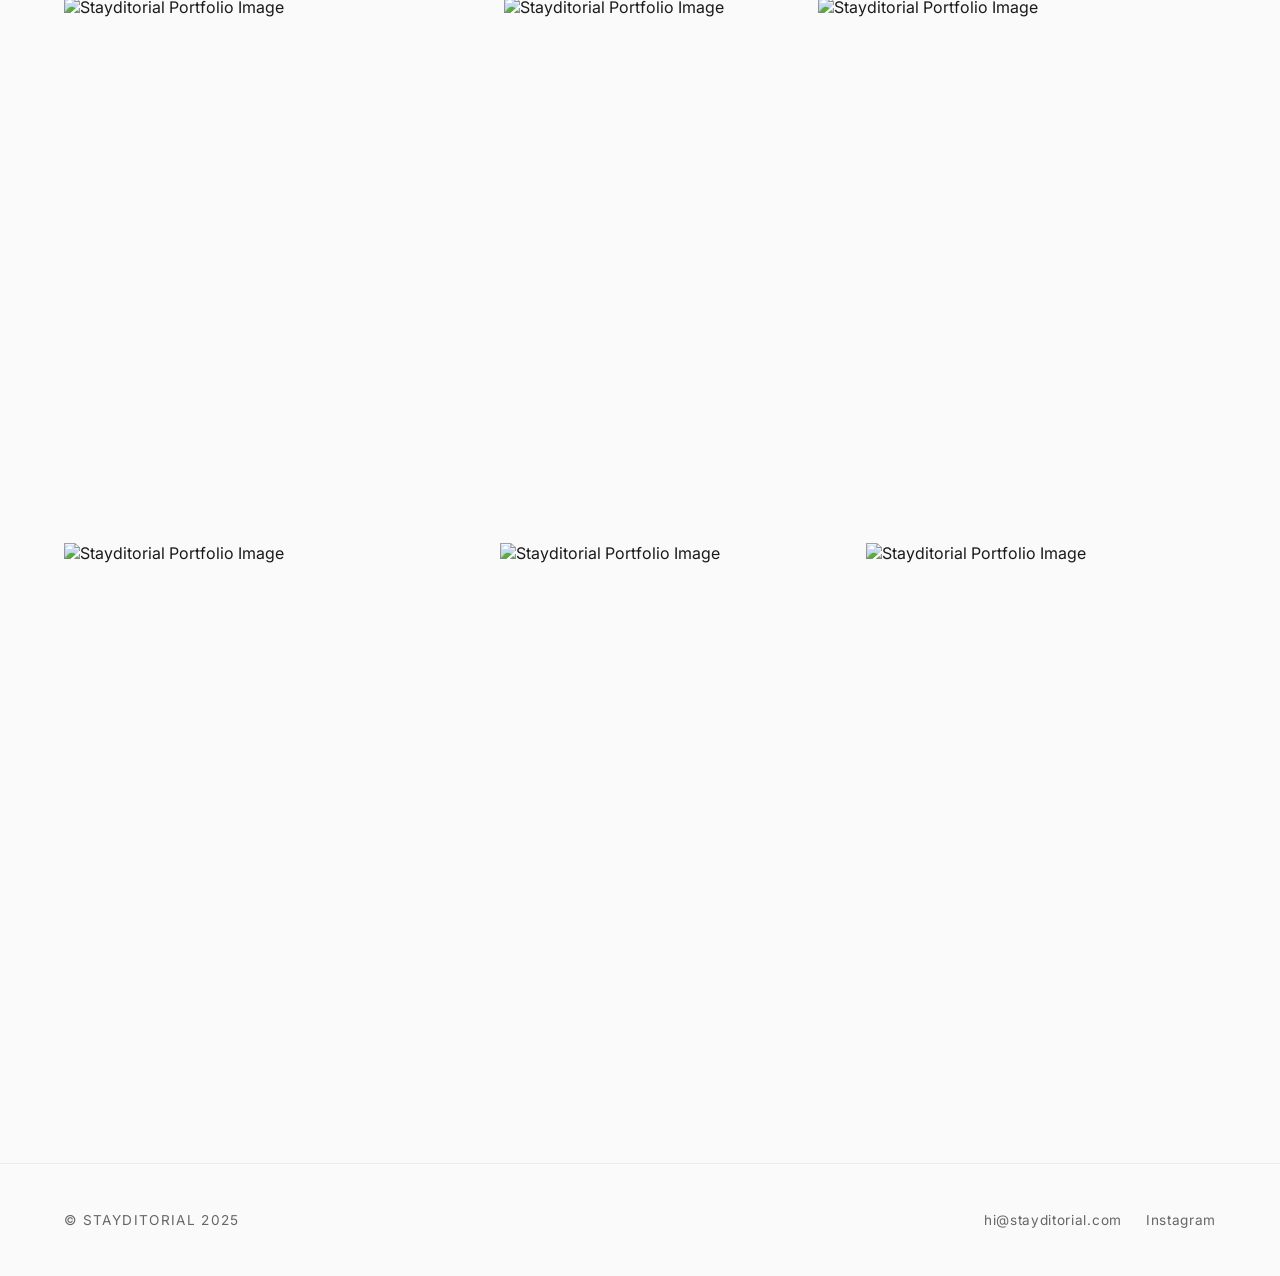
==== commit a2ca3086: "Implement lazy loading, pre-calculate dimensions, remove JS layout delay" ====
--- a/index.html
+++ b/index.html
@@ -67,75 +67,75 @@
         </section>
         <div class="gallery">
             <!-- Petite Ferme -->
-            <img src="images/DSC03023.JPG" alt="Stayditorial Photo">
-            <img src="images/DSC03025-1.JPG" alt="Stayditorial Photo">
-            <img src="images/DSC03075.JPG" alt="Stayditorial Photo">
-            <img src="images/DSC03184.JPG" alt="Stayditorial Photo">
-            <img src="images/DSC03124.JPG" alt="Stayditorial Photo">
-            <img src="images/DSC04108.JPG" alt="Stayditorial Photo">
-            <img src="images/DSC04116.JPG" alt="Stayditorial Photo">
-            <img src="images/DSC04141.JPG" alt="Stayditorial Photo">
-            <img src="images/DSC04173.JPG" alt="Stayditorial Photo">
+            <img src="images/DSC03023.JPG" fetchpriority="high" width="4240" height="2832" alt="Stayditorial Photo">
+            <img src="images/DSC03025-1.JPG" fetchpriority="high" width="2832" height="2832" alt="Stayditorial Photo">
+            <img src="images/DSC03075.JPG" fetchpriority="high" width="2832" height="4240" alt="Stayditorial Photo">
+            <img src="images/DSC03184.JPG" fetchpriority="high" width="2832" height="4240" alt="Stayditorial Photo">
+            <img src="images/DSC03124.JPG" loading="lazy" decoding="async" width="4092" height="2733" alt="Stayditorial Photo">
+            <img src="images/DSC04108.JPG" loading="lazy" decoding="async" width="3905" height="2608" alt="Stayditorial Photo">
+            <img src="images/DSC04116.JPG" loading="lazy" decoding="async" width="2832" height="4240" alt="Stayditorial Photo">
+            <img src="images/DSC04141.JPG" loading="lazy" decoding="async" width="2832" height="4240" alt="Stayditorial Photo">
+            <img src="images/DSC04173.JPG" loading="lazy" decoding="async" width="2781" height="4163" alt="Stayditorial Photo">
             <!-- Other New Photos -->
-            <img src="images/DSC02218.JPG" alt="Stayditorial Photo">
-            <img src="images/DSC02323.JPG" alt="Stayditorial Photo">
-            <img src="images/DSC02492.JPG" alt="Stayditorial Photo">
-            <img src="images/DSC02570.JPG" alt="Stayditorial Photo">
-            <img src="images/DSC02581.JPG" alt="Stayditorial Photo">
-            <img src="images/DSC02662.JPG" alt="Stayditorial Photo">
-            <img src="images/DSC02965.JPG" alt="Stayditorial Photo">
-            <img src="images/DSC03436.JPG" alt="Stayditorial Photo">
-            <img src="images/DSC03449.JPG" alt="Stayditorial Photo">
-            <img src="images/DSC03458.JPG" alt="Stayditorial Photo">
-            <img src="images/DSC03461.JPG" alt="Stayditorial Photo">
-            <img src="images/DSC03687.JPG" alt="Stayditorial Photo">
-            <img src="images/DSC04068.JPG" alt="Stayditorial Photo">
-            <img src="images/DSC04072.JPG" alt="Stayditorial Photo">
-            <img src="https://static.wixstatic.com/media/80ba55_36381839e0964793bb439681956bd01f~mv2.jpeg" alt="Stayditorial Portfolio Image">
-            <img src="https://static.wixstatic.com/media/80ba55_82928f1266d449e69e7dd38a0f2f8cb1~mv2.jpg" alt="Stayditorial Portfolio Image">
-            <img src="https://static.wixstatic.com/media/80ba55_1b8e393de9a941919cafa2a6adcb171e~mv2.jpg" alt="Stayditorial Portfolio Image">
-            <img src="https://static.wixstatic.com/media/80ba55_f1498f0bdf95442c8dcce2499621260b~mv2.jpg" alt="Stayditorial Portfolio Image">
-            <img src="https://static.wixstatic.com/media/80ba55_66d0dfeba8b94cdd937e72a522f55949~mv2.jpg" alt="Stayditorial Portfolio Image">
-            <img src="https://static.wixstatic.com/media/80ba55_f0092edb7e41439a8cf7d4ff82447aa7~mv2.jpg" alt="Stayditorial Portfolio Image">
-            <img src="https://static.wixstatic.com/media/80ba55_0e63aeefd32242969e619f7e3e3d879d~mv2.jpg" alt="Stayditorial Portfolio Image">
-            <img src="https://static.wixstatic.com/media/2d628d_fcc4cdec1b014a7a9e5559e36878debd~mv2.jpg" alt="Stayditorial Portfolio Image">
-            <img src="https://static.wixstatic.com/media/2d628d_bea08e47597a430aa5927bf742342b9d~mv2.jpg" alt="Stayditorial Portfolio Image">
-            <img src="https://static.wixstatic.com/media/2d628d_f8aaa750b7794210b86ed0d2f95d2912~mv2.jpg" alt="Stayditorial Portfolio Image">
-            <img src="https://static.wixstatic.com/media/80ba55_8512877842684799a4de5eb88c596d4f~mv2.jpg" alt="Stayditorial Portfolio Image">
-            <img src="https://static.wixstatic.com/media/2d628d_839f0c596f4343069c03901aa2784d56~mv2.jpg" alt="Stayditorial Portfolio Image">
-            <img src="https://static.wixstatic.com/media/80ba55_4d8afdd45b2745cf92369e93cbaa33aa~mv2.jpg" alt="Stayditorial Portfolio Image">
-            <img src="https://static.wixstatic.com/media/2d628d_a10034e87be54cc0b4b673eac87062d5~mv2.jpg" alt="Stayditorial Portfolio Image">
-            <img src="https://static.wixstatic.com/media/2d628d_488fc0ea5daa4d00b64dfd4606d84faa~mv2.jpg" alt="Stayditorial Portfolio Image">
-            <img src="https://static.wixstatic.com/media/2d628d_d0fc95f36ac147d48f78c72db415eb42~mv2.jpg" alt="Stayditorial Portfolio Image">
-            <img src="https://static.wixstatic.com/media/80ba55_68b2e13a8fe94990bf7737106ceda929~mv2.jpg" alt="Stayditorial Portfolio Image">
-            <img src="https://static.wixstatic.com/media/2d628d_fd022f6734554ad786c7f5f3cd959b47~mv2.jpg" alt="Stayditorial Portfolio Image">
-            <img src="https://static.wixstatic.com/media/2d628d_0d7e5eb9efa746e9b22dbfc00ed6e6a9~mv2.jpg" alt="Stayditorial Portfolio Image">
-            <img src="https://static.wixstatic.com/media/80ba55_2baf3b1aa2cd4ea399488c7ddf2a5fd3~mv2.jpg" alt="Stayditorial Portfolio Image">
-            <img src="https://static.wixstatic.com/media/80ba55_fe46a100565946519841e46d92afce23~mv2.jpg" alt="Stayditorial Portfolio Image">
-            <img src="https://static.wixstatic.com/media/80ba55_a3d279ad68424ebdac9c50fc43f54c02~mv2.jpg" alt="Stayditorial Portfolio Image">
-            <img src="https://static.wixstatic.com/media/80ba55_ecaac8fc527541b28adaa6c8d0e8378c~mv2.jpg" alt="Stayditorial Portfolio Image">
-            <img src="https://static.wixstatic.com/media/80ba55_8672f10b96154caeb69fcbd550383df7~mv2.jpg" alt="Stayditorial Portfolio Image">
-            <img src="https://static.wixstatic.com/media/80ba55_79561313dd45416cb87677392ec5600d~mv2.jpg" alt="Stayditorial Portfolio Image">
-            <img src="https://static.wixstatic.com/media/80ba55_84c77c62ea514edebc8479542ba2b136~mv2.jpg" alt="Stayditorial Portfolio Image">
-            <img src="https://static.wixstatic.com/media/80ba55_38d2e2f4cb8f4d88b230b8cfb2670572~mv2.jpg" alt="Stayditorial Portfolio Image">
-            <img src="https://static.wixstatic.com/media/80ba55_75c5cfecb14f43e1880bead015f19f16~mv2.jpg" alt="Stayditorial Portfolio Image">
-            <img src="https://static.wixstatic.com/media/80ba55_752d3a5d37eb4d999010ffa86c0edd4b~mv2.jpg" alt="Stayditorial Portfolio Image">
-            <img src="https://static.wixstatic.com/media/80ba55_51b84fb0b1cb4962b72d53275e266c3b~mv2.jpg" alt="Stayditorial Portfolio Image">
-            <img src="https://static.wixstatic.com/media/80ba55_f7e03baf43774d38a513bc8ca81cd34f~mv2.jpg" alt="Stayditorial Portfolio Image">
-            <img src="https://static.wixstatic.com/media/80ba55_054bb8d464ec4a8d8215ddf2d0de9183~mv2.jpg" alt="Stayditorial Portfolio Image">
-            <img src="https://static.wixstatic.com/media/80ba55_18c0a81f0e694eb6ae622c85adec8d73~mv2.jpg" alt="Stayditorial Portfolio Image">
-            <img src="https://static.wixstatic.com/media/80ba55_726663b4fadf4bb6a1fdd79ece7c0825~mv2.jpg" alt="Stayditorial Portfolio Image">
-            <img src="https://static.wixstatic.com/media/80ba55_7ad939ba1c484bfbb3d11a7e17fb0863~mv2.jpg" alt="Stayditorial Portfolio Image">
-            <img src="https://static.wixstatic.com/media/80ba55_455cdaf5c0324caa95bed1b7e5849c3b~mv2.jpg" alt="Stayditorial Portfolio Image">
-            <img src="https://static.wixstatic.com/media/80ba55_7549bd337af146f48bdb1aec3c90e48c~mv2.jpg" alt="Stayditorial Portfolio Image">
-            <img src="https://static.wixstatic.com/media/80ba55_38520bd295154db481be13f989519f69~mv2.jpg" alt="Stayditorial Portfolio Image">
-            <img src="https://static.wixstatic.com/media/80ba55_99f501165ffb472780e48ce1263009d9~mv2.jpg" alt="Stayditorial Portfolio Image">
-            <img src="https://static.wixstatic.com/media/80ba55_353e12eeb9da41128168efd2e0e45e19~mv2.jpg" alt="Stayditorial Portfolio Image">
-            <img src="https://static.wixstatic.com/media/80ba55_c555432e536d4af0b8a0a4773b4449c5~mv2.jpg" alt="Stayditorial Portfolio Image">
-            <img src="https://static.wixstatic.com/media/2d628d_7c7549d2ec294ea1a41f98bf8fa6863c~mv2.jpg" alt="Stayditorial Portfolio Image">
-            <img src="https://static.wixstatic.com/media/2d628d_a571964fc071472aba13e922245c6741~mv2.jpg" alt="Stayditorial Portfolio Image">
-            <img src="https://static.wixstatic.com/media/80ba55_16ceb9d3cafe409695ddfa77ff4724cd~mv2.jpg" alt="Stayditorial Portfolio Image">
-            <img src="https://static.wixstatic.com/media/80ba55_8d66004b115447aa928022166e63585b~mv2.jpg" alt="Stayditorial Portfolio Image">
+            <img src="images/DSC02218.JPG" loading="lazy" decoding="async" width="2832" height="4240" alt="Stayditorial Photo">
+            <img src="images/DSC02323.JPG" loading="lazy" decoding="async" width="2832" height="4240" alt="Stayditorial Photo">
+            <img src="images/DSC02492.JPG" loading="lazy" decoding="async" width="4240" height="2832" alt="Stayditorial Photo">
+            <img src="images/DSC02570.JPG" loading="lazy" decoding="async" width="2777" height="4158" alt="Stayditorial Photo">
+            <img src="images/DSC02581.JPG" loading="lazy" decoding="async" width="2832" height="4240" alt="Stayditorial Photo">
+            <img src="images/DSC02662.JPG" loading="lazy" decoding="async" width="2832" height="4240" alt="Stayditorial Photo">
+            <img src="images/DSC02965.JPG" loading="lazy" decoding="async" width="2358" height="3531" alt="Stayditorial Photo">
+            <img src="images/DSC03436.JPG" loading="lazy" decoding="async" width="1818" height="2722" alt="Stayditorial Photo">
+            <img src="images/DSC03449.JPG" loading="lazy" decoding="async" width="2832" height="4240" alt="Stayditorial Photo">
+            <img src="images/DSC03458.JPG" loading="lazy" decoding="async" width="2645" height="3961" alt="Stayditorial Photo">
+            <img src="images/DSC03461.JPG" loading="lazy" decoding="async" width="2832" height="4240" alt="Stayditorial Photo">
+            <img src="images/DSC03687.JPG" loading="lazy" decoding="async" width="2805" height="4200" alt="Stayditorial Photo">
+            <img src="images/DSC04068.JPG" loading="lazy" decoding="async" width="2832" height="2832" alt="Stayditorial Photo">
+            <img src="images/DSC04072.JPG" loading="lazy" decoding="async" width="2796" height="4186" alt="Stayditorial Photo">
+            <img src="https://static.wixstatic.com/media/80ba55_36381839e0964793bb439681956bd01f~mv2.jpeg" loading="lazy" decoding="async" width="2832" height="3776" alt="Stayditorial Portfolio Image">
+            <img src="https://static.wixstatic.com/media/80ba55_82928f1266d449e69e7dd38a0f2f8cb1~mv2.jpg" loading="lazy" decoding="async" width="2740" height="3653" alt="Stayditorial Portfolio Image">
+            <img src="https://static.wixstatic.com/media/80ba55_1b8e393de9a941919cafa2a6adcb171e~mv2.jpg" loading="lazy" decoding="async" width="2832" height="3776" alt="Stayditorial Portfolio Image">
+            <img src="https://static.wixstatic.com/media/80ba55_f1498f0bdf95442c8dcce2499621260b~mv2.jpg" loading="lazy" decoding="async" width="2832" height="3776" alt="Stayditorial Portfolio Image">
+            <img src="https://static.wixstatic.com/media/80ba55_66d0dfeba8b94cdd937e72a522f55949~mv2.jpg" loading="lazy" decoding="async" width="2674" height="3565" alt="Stayditorial Portfolio Image">
+            <img src="https://static.wixstatic.com/media/80ba55_f0092edb7e41439a8cf7d4ff82447aa7~mv2.jpg" loading="lazy" decoding="async" width="2832" height="3540" alt="Stayditorial Portfolio Image">
+            <img src="https://static.wixstatic.com/media/80ba55_0e63aeefd32242969e619f7e3e3d879d~mv2.jpg" loading="lazy" decoding="async" width="2503" height="3337" alt="Stayditorial Portfolio Image">
+            <img src="https://static.wixstatic.com/media/2d628d_fcc4cdec1b014a7a9e5559e36878debd~mv2.jpg" loading="lazy" decoding="async" width="2832" height="4240" alt="Stayditorial Portfolio Image">
+            <img src="https://static.wixstatic.com/media/2d628d_bea08e47597a430aa5927bf742342b9d~mv2.jpg" loading="lazy" decoding="async" width="2832" height="4240" alt="Stayditorial Portfolio Image">
+            <img src="https://static.wixstatic.com/media/2d628d_f8aaa750b7794210b86ed0d2f95d2912~mv2.jpg" loading="lazy" decoding="async" width="2832" height="4240" alt="Stayditorial Portfolio Image">
+            <img src="https://static.wixstatic.com/media/80ba55_8512877842684799a4de5eb88c596d4f~mv2.jpg" loading="lazy" decoding="async" width="2832" height="4240" alt="Stayditorial Portfolio Image">
+            <img src="https://static.wixstatic.com/media/2d628d_839f0c596f4343069c03901aa2784d56~mv2.jpg" loading="lazy" decoding="async" width="2832" height="4240" alt="Stayditorial Portfolio Image">
+            <img src="https://static.wixstatic.com/media/80ba55_4d8afdd45b2745cf92369e93cbaa33aa~mv2.jpg" loading="lazy" decoding="async" width="2832" height="4240" alt="Stayditorial Portfolio Image">
+            <img src="https://static.wixstatic.com/media/2d628d_a10034e87be54cc0b4b673eac87062d5~mv2.jpg" loading="lazy" decoding="async" width="2832" height="4240" alt="Stayditorial Portfolio Image">
+            <img src="https://static.wixstatic.com/media/2d628d_488fc0ea5daa4d00b64dfd4606d84faa~mv2.jpg" loading="lazy" decoding="async" width="2832" height="4240" alt="Stayditorial Portfolio Image">
+            <img src="https://static.wixstatic.com/media/2d628d_d0fc95f36ac147d48f78c72db415eb42~mv2.jpg" loading="lazy" decoding="async" width="2832" height="3776" alt="Stayditorial Portfolio Image">
+            <img src="https://static.wixstatic.com/media/80ba55_68b2e13a8fe94990bf7737106ceda929~mv2.jpg" loading="lazy" decoding="async" width="2825" height="3767" alt="Stayditorial Portfolio Image">
+            <img src="https://static.wixstatic.com/media/2d628d_fd022f6734554ad786c7f5f3cd959b47~mv2.jpg" loading="lazy" decoding="async" width="2832" height="3776" alt="Stayditorial Portfolio Image">
+            <img src="https://static.wixstatic.com/media/2d628d_0d7e5eb9efa746e9b22dbfc00ed6e6a9~mv2.jpg" loading="lazy" decoding="async" width="2832" height="3776" alt="Stayditorial Portfolio Image">
+            <img src="https://static.wixstatic.com/media/80ba55_2baf3b1aa2cd4ea399488c7ddf2a5fd3~mv2.jpg" loading="lazy" decoding="async" width="2780" height="3475" alt="Stayditorial Portfolio Image">
+            <img src="https://static.wixstatic.com/media/80ba55_fe46a100565946519841e46d92afce23~mv2.jpg" loading="lazy" decoding="async" width="2832" height="3540" alt="Stayditorial Portfolio Image">
+            <img src="https://static.wixstatic.com/media/80ba55_a3d279ad68424ebdac9c50fc43f54c02~mv2.jpg" loading="lazy" decoding="async" width="2832" height="3540" alt="Stayditorial Portfolio Image">
+            <img src="https://static.wixstatic.com/media/80ba55_ecaac8fc527541b28adaa6c8d0e8378c~mv2.jpg" loading="lazy" decoding="async" width="2832" height="3540" alt="Stayditorial Portfolio Image">
+            <img src="https://static.wixstatic.com/media/80ba55_8672f10b96154caeb69fcbd550383df7~mv2.jpg" loading="lazy" decoding="async" width="2832" height="3540" alt="Stayditorial Portfolio Image">
+            <img src="https://static.wixstatic.com/media/80ba55_79561313dd45416cb87677392ec5600d~mv2.jpg" loading="lazy" decoding="async" width="2832" height="3540" alt="Stayditorial Portfolio Image">
+            <img src="https://static.wixstatic.com/media/80ba55_84c77c62ea514edebc8479542ba2b136~mv2.jpg" loading="lazy" decoding="async" width="2832" height="3540" alt="Stayditorial Portfolio Image">
+            <img src="https://static.wixstatic.com/media/80ba55_38d2e2f4cb8f4d88b230b8cfb2670572~mv2.jpg" loading="lazy" decoding="async" width="2754" height="3443" alt="Stayditorial Portfolio Image">
+            <img src="https://static.wixstatic.com/media/80ba55_75c5cfecb14f43e1880bead015f19f16~mv2.jpg" loading="lazy" decoding="async" width="2653" height="3316" alt="Stayditorial Portfolio Image">
+            <img src="https://static.wixstatic.com/media/80ba55_752d3a5d37eb4d999010ffa86c0edd4b~mv2.jpg" loading="lazy" decoding="async" width="2832" height="3540" alt="Stayditorial Portfolio Image">
+            <img src="https://static.wixstatic.com/media/80ba55_51b84fb0b1cb4962b72d53275e266c3b~mv2.jpg" loading="lazy" decoding="async" width="2823" height="3529" alt="Stayditorial Portfolio Image">
+            <img src="https://static.wixstatic.com/media/80ba55_f7e03baf43774d38a513bc8ca81cd34f~mv2.jpg" loading="lazy" decoding="async" width="2832" height="3540" alt="Stayditorial Portfolio Image">
+            <img src="https://static.wixstatic.com/media/80ba55_054bb8d464ec4a8d8215ddf2d0de9183~mv2.jpg" loading="lazy" decoding="async" width="2832" height="3540" alt="Stayditorial Portfolio Image">
+            <img src="https://static.wixstatic.com/media/80ba55_18c0a81f0e694eb6ae622c85adec8d73~mv2.jpg" loading="lazy" decoding="async" width="2832" height="3540" alt="Stayditorial Portfolio Image">
+            <img src="https://static.wixstatic.com/media/80ba55_726663b4fadf4bb6a1fdd79ece7c0825~mv2.jpg" loading="lazy" decoding="async" width="2661" height="3326" alt="Stayditorial Portfolio Image">
+            <img src="https://static.wixstatic.com/media/80ba55_7ad939ba1c484bfbb3d11a7e17fb0863~mv2.jpg" loading="lazy" decoding="async" width="2832" height="3540" alt="Stayditorial Portfolio Image">
+            <img src="https://static.wixstatic.com/media/80ba55_455cdaf5c0324caa95bed1b7e5849c3b~mv2.jpg" loading="lazy" decoding="async" width="2832" height="3540" alt="Stayditorial Portfolio Image">
+            <img src="https://static.wixstatic.com/media/80ba55_7549bd337af146f48bdb1aec3c90e48c~mv2.jpg" loading="lazy" decoding="async" width="2832" height="3540" alt="Stayditorial Portfolio Image">
+            <img src="https://static.wixstatic.com/media/80ba55_38520bd295154db481be13f989519f69~mv2.jpg" loading="lazy" decoding="async" width="2832" height="3540" alt="Stayditorial Portfolio Image">
+            <img src="https://static.wixstatic.com/media/80ba55_99f501165ffb472780e48ce1263009d9~mv2.jpg" loading="lazy" decoding="async" width="2832" height="3540" alt="Stayditorial Portfolio Image">
+            <img src="https://static.wixstatic.com/media/80ba55_353e12eeb9da41128168efd2e0e45e19~mv2.jpg" loading="lazy" decoding="async" width="2832" height="3540" alt="Stayditorial Portfolio Image">
+            <img src="https://static.wixstatic.com/media/80ba55_c555432e536d4af0b8a0a4773b4449c5~mv2.jpg" loading="lazy" decoding="async" width="2375" height="4222" alt="Stayditorial Portfolio Image">
+            <img src="https://static.wixstatic.com/media/2d628d_7c7549d2ec294ea1a41f98bf8fa6863c~mv2.jpg" loading="lazy" decoding="async" width="2250" height="3000" alt="Stayditorial Portfolio Image">
+            <img src="https://static.wixstatic.com/media/2d628d_a571964fc071472aba13e922245c6741~mv2.jpg" loading="lazy" decoding="async" width="2400" height="3000" alt="Stayditorial Portfolio Image">
+            <img src="https://static.wixstatic.com/media/80ba55_16ceb9d3cafe409695ddfa77ff4724cd~mv2.jpg" loading="lazy" decoding="async" width="2832" height="4240" alt="Stayditorial Portfolio Image">
+            <img src="https://static.wixstatic.com/media/80ba55_8d66004b115447aa928022166e63585b~mv2.jpg" loading="lazy" decoding="async" width="2832" height="4240" alt="Stayditorial Portfolio Image">
         </div>
     </main>
 
@@ -313,7 +313,9 @@
 
             const renderRow = (row, height) => {
                 row.forEach(rowImg => {
-                    const imgAspect = (rowImg.naturalWidth || 1) / (rowImg.naturalHeight || 1);
+                    const natW = rowImg.naturalWidth || parseInt(rowImg.getAttribute('width')) || 1;
+                    const natH = rowImg.naturalHeight || parseInt(rowImg.getAttribute('height')) || 1;
+                    const imgAspect = natW / natH;
                     rowImg.style.width = (height * imgAspect - 0.5) + 'px';
                     rowImg.style.height = height + 'px';
                     rowImg.style.flexGrow = '1';
@@ -325,7 +327,9 @@
                 const img = imagesArray[i];
                 if (img.closest('.duplicate')) continue; 
                 
-                const aspect = (img.naturalWidth || 1) / (img.naturalHeight || 1);
+                const natW = img.naturalWidth || parseInt(img.getAttribute('width')) || 1;
+                const natH = img.naturalHeight || parseInt(img.getAttribute('height')) || 1;
+                const aspect = natW / natH;
                 
                 // Try adding this image to the current row
                 const aspectSumWith = currentRowAspectRatioSum + aspect;
@@ -365,15 +369,14 @@
             }
         }
 
-        Promise.all(imagesArray.map(img => {
-            if (img.complete) return Promise.resolve();
-            return new Promise(resolve => {
-                img.addEventListener('load', resolve);
-                img.addEventListener('error', resolve);
-            });
-        })).then(() => {
+        // Call layout instantly since we now have hardcoded width/height attributes!
+        document.addEventListener('DOMContentLoaded', () => {
             layoutGallery();
         });
+        // Also call it just in case DOMContentLoaded already fired
+        if (document.readyState === 'interactive' || document.readyState === 'complete') {
+            layoutGallery();
+        }
 
         const resizeObserver = new ResizeObserver(() => {
             requestAnimationFrame(() => layoutGallery());
--- a/style.css
+++ b/style.css
@@ -150,7 +150,7 @@
     grid-template-columns: 1fr 1fr;
     gap: 4rem;
     align-items: center;
-    padding: 6rem 4rem 5rem;
+    padding: 4rem;
     width: 100%;
     max-width: 1800px;
     margin: 0 auto;
@@ -229,29 +229,24 @@
 }
 
 /* =========================================
-   GALLERY (CROPPED GRID)
+   GALLERY (JUSTIFIED FLEXBOX)
 ========================================= */
 .gallery {
-    display: grid;
-    grid-template-columns: repeat(3, 1fr); /* Fixed 3 columns so images never shrink when widening */
-    gap: 0.5rem;
-    padding: 0 2rem 6rem; /* Tighter outer boundaries on large screens */
+    display: flex;
+    flex-wrap: wrap;
+    gap: 1rem; /* Decreased gap */
+    padding: 0 4rem 6rem; /* Increased L/R margins */
     max-width: 2400px;
     margin: 0 auto;
 }
 
 @media (max-width: 1024px) {
     .gallery {
-        grid-template-columns: repeat(2, 1fr);
-        padding: 0 1.5rem 4rem;
-        gap: 0.5rem; /* Keep gap tight on mobile/tablet */
+        padding: 0 2rem 4rem; /* Increased on tablet too */
     }
 }
 
 .gallery img {
-    width: 100%;
-    aspect-ratio: 4 / 5; /* Crop all to single aspect ratio */
-    object-fit: cover;
     display: block;
     border-radius: 0; /* Sharp 90 degree corners */
     cursor: pointer;
@@ -261,21 +256,13 @@
     opacity: 0;
     transform: translateY(30px);
     transition: opacity 0.8s cubic-bezier(0.4, 0, 0.2, 1), 
-                transform 0.8s cubic-bezier(0.4, 0, 0.2, 1),
-                filter 0.4s ease,
-                width 0.3s ease, margin 0.3s ease;
+                transform 0.8s cubic-bezier(0.4, 0, 0.2, 1);
 }
 
 /* State when Intersection Observer triggers */
 .gallery img.visible {
     opacity: 1;
     transform: translateY(0);
-}
-
-@media (hover: hover) and (pointer: fine) {
-    .gallery img:hover {
-        filter: brightness(0.85);
-    }
 }
 
 
@@ -325,11 +312,10 @@
 ========================================= */
 @media (max-width: 1200px) {
     .gallery {
-        grid-template-columns: repeat(auto-fill, minmax(300px, 1fr));
         padding: 0 3rem 5rem;
     }
     .hero {
-        padding: 5rem 3rem 4rem;
+        padding: 4rem 3rem;
         gap: 3rem;
     }
     .site-footer {
@@ -352,9 +338,6 @@
     }
     .hero-clients {
         justify-content: center;
-    }
-    .gallery {
-        grid-template-columns: repeat(auto-fill, minmax(250px, 1fr));
     }
 }
 
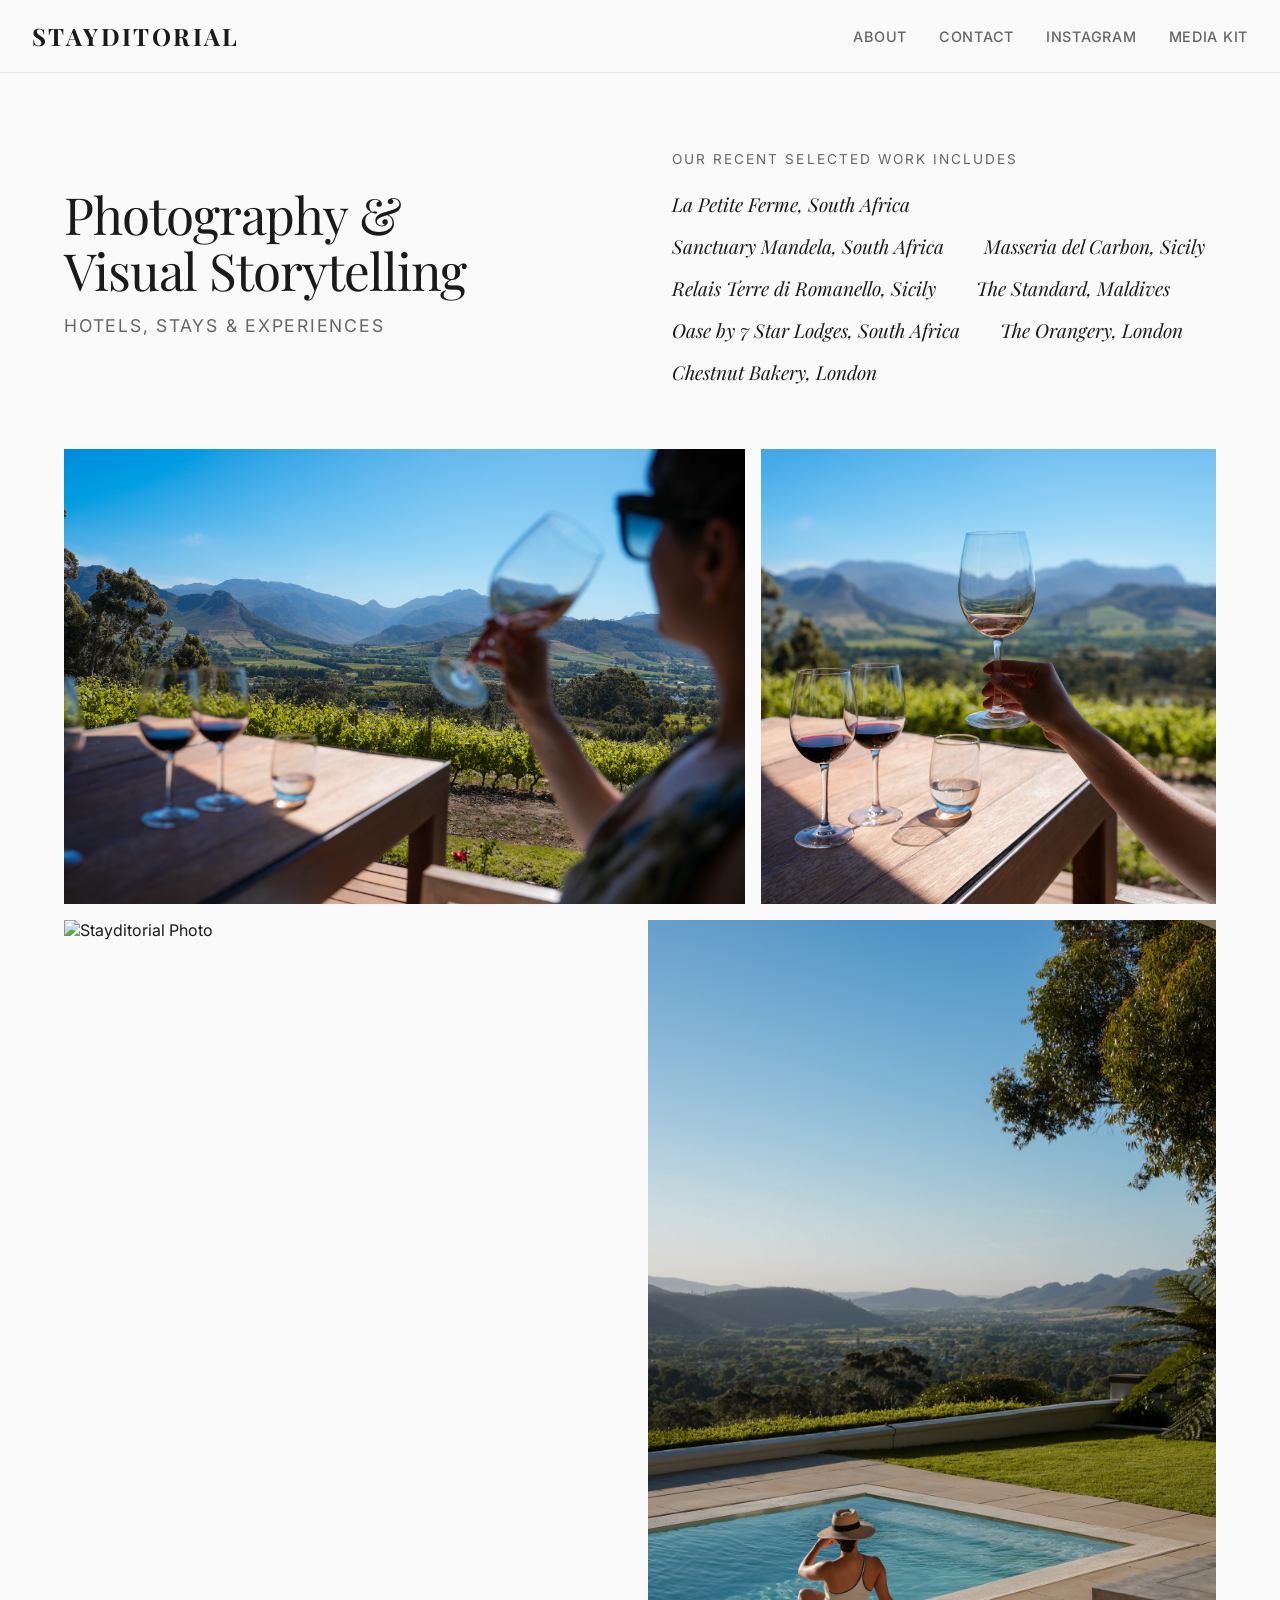
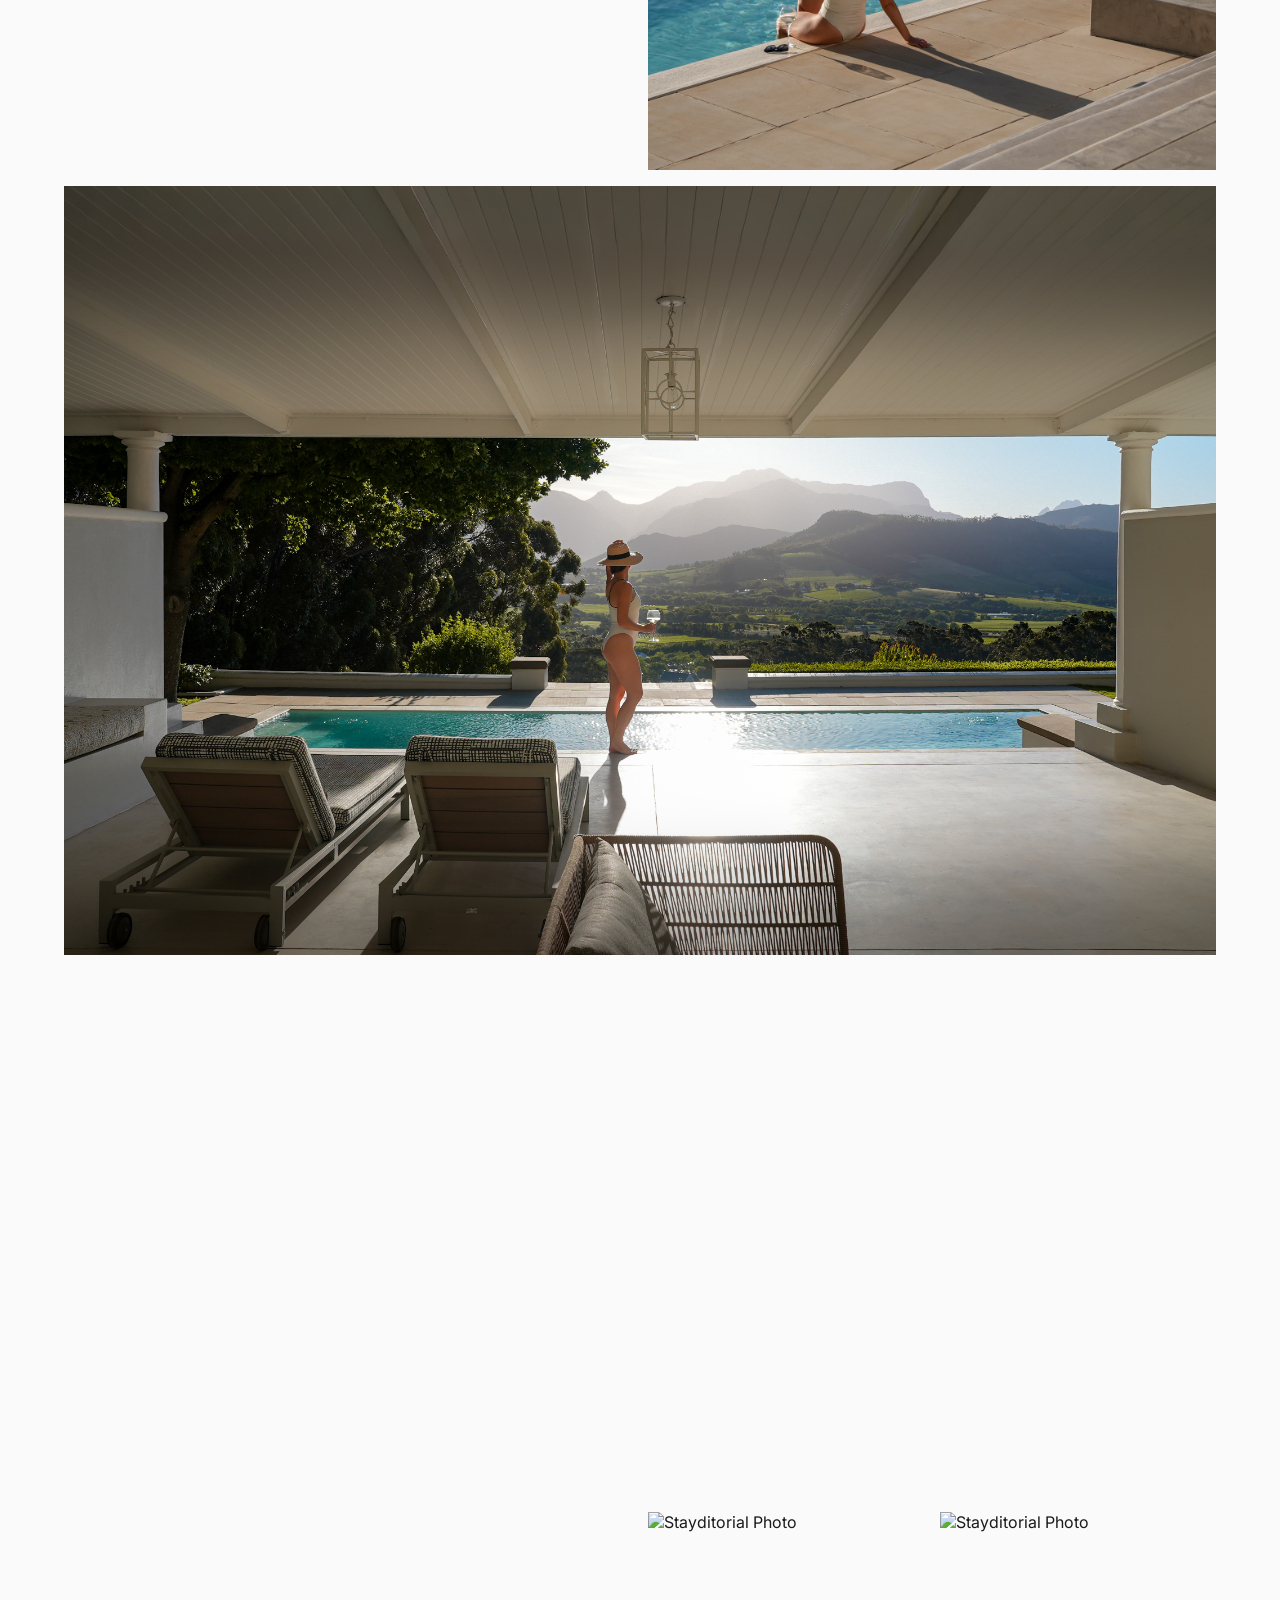
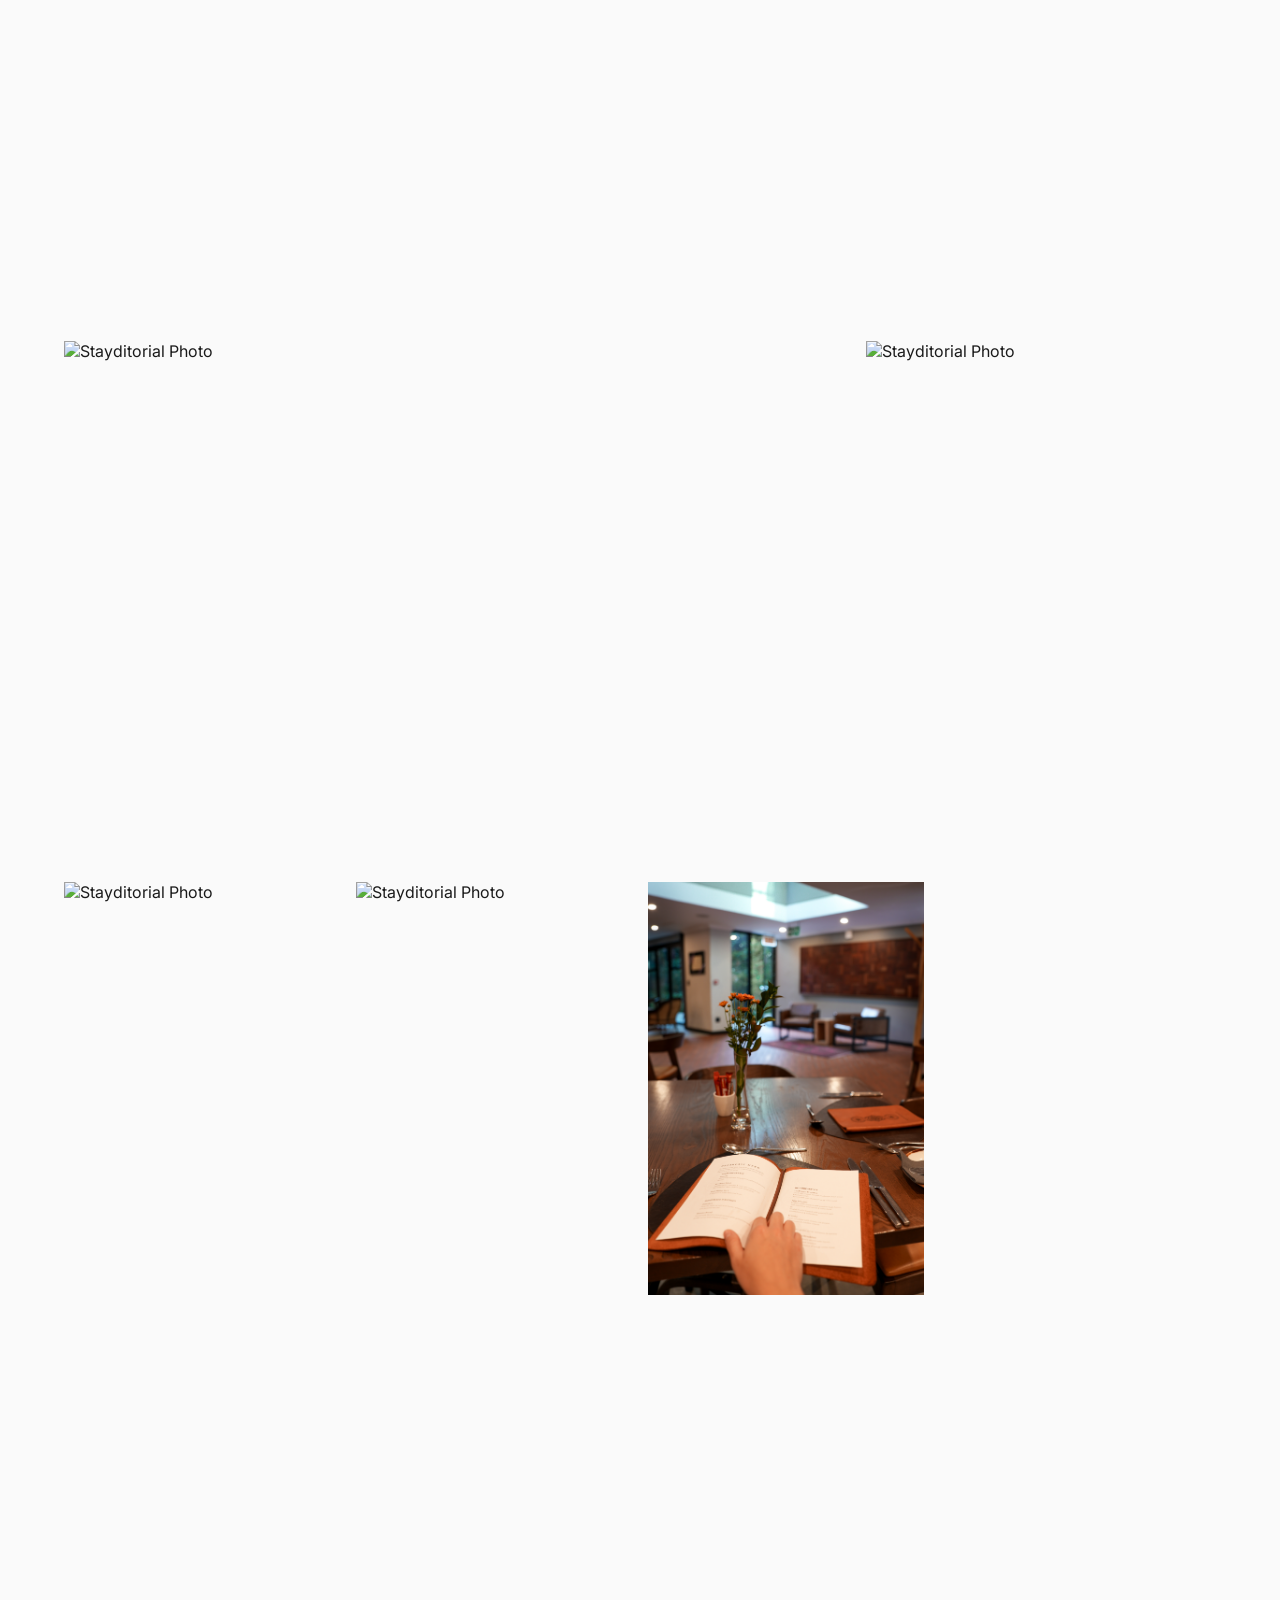
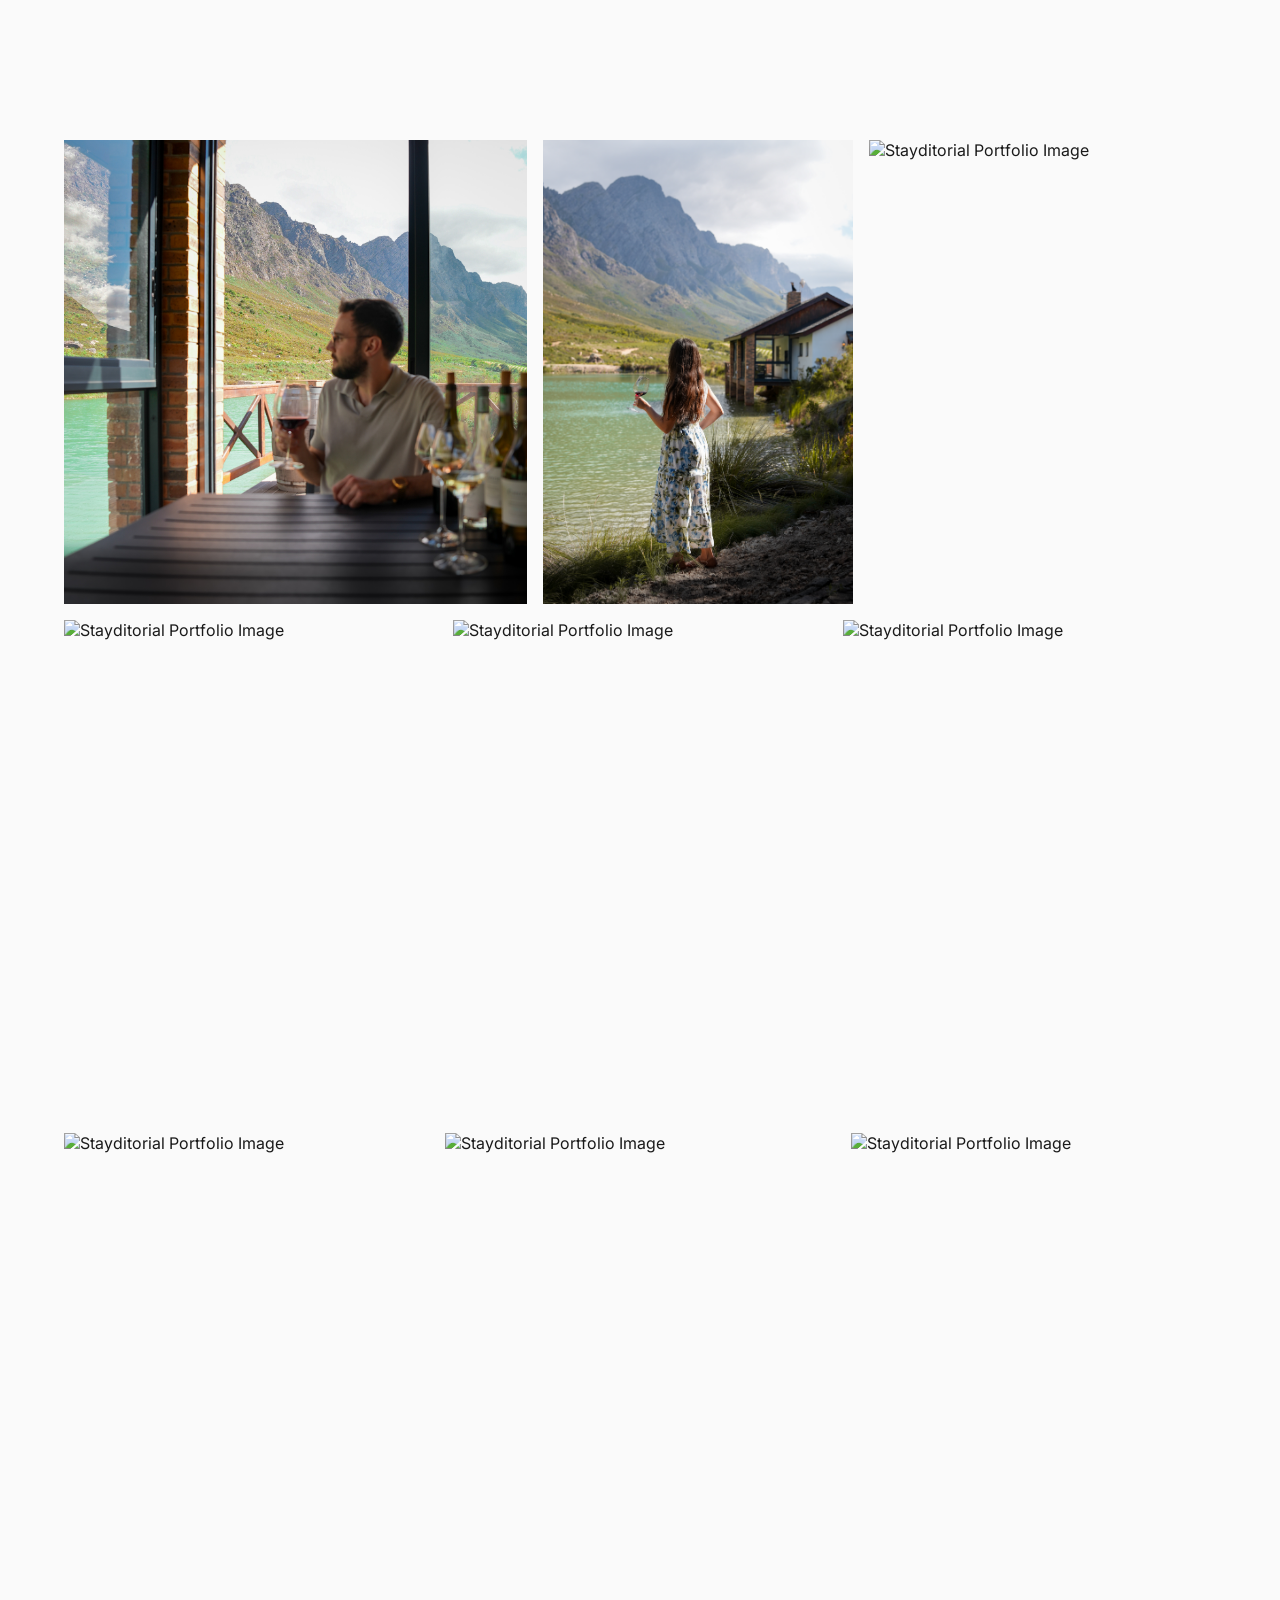
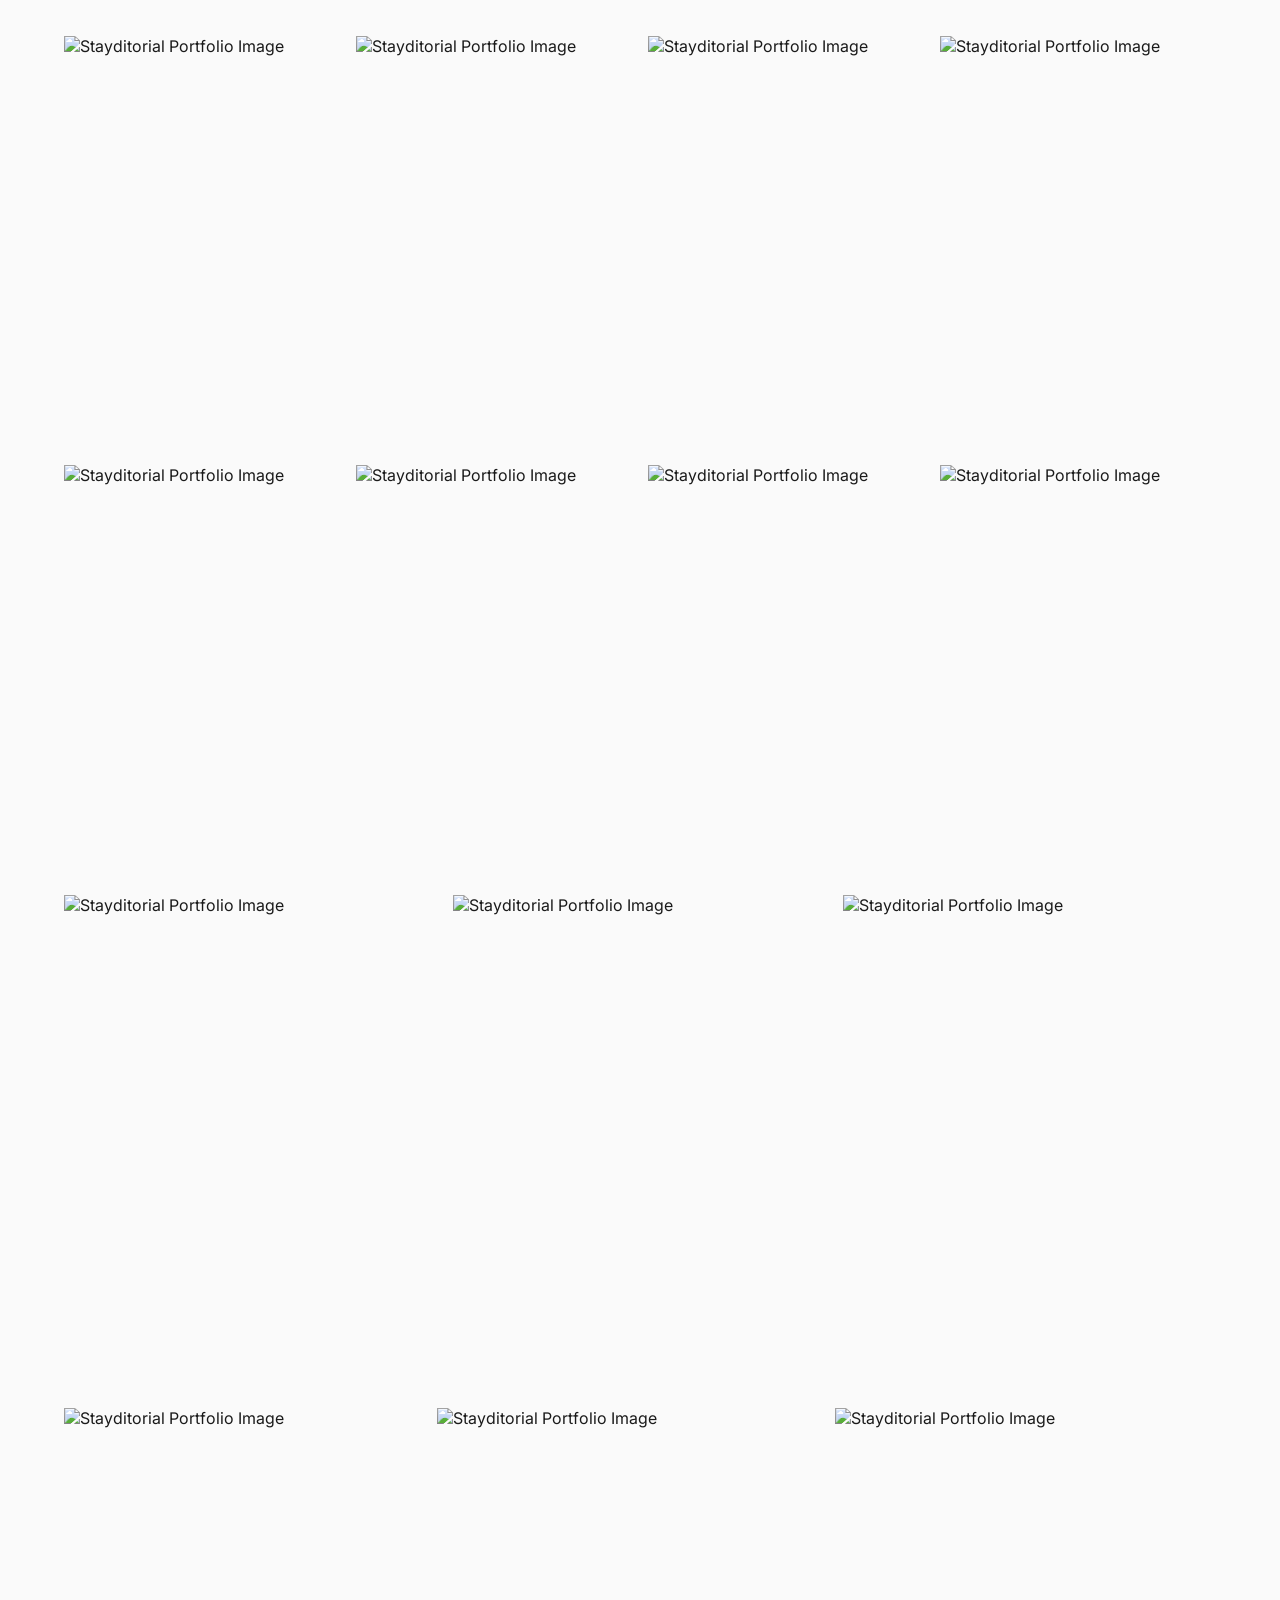
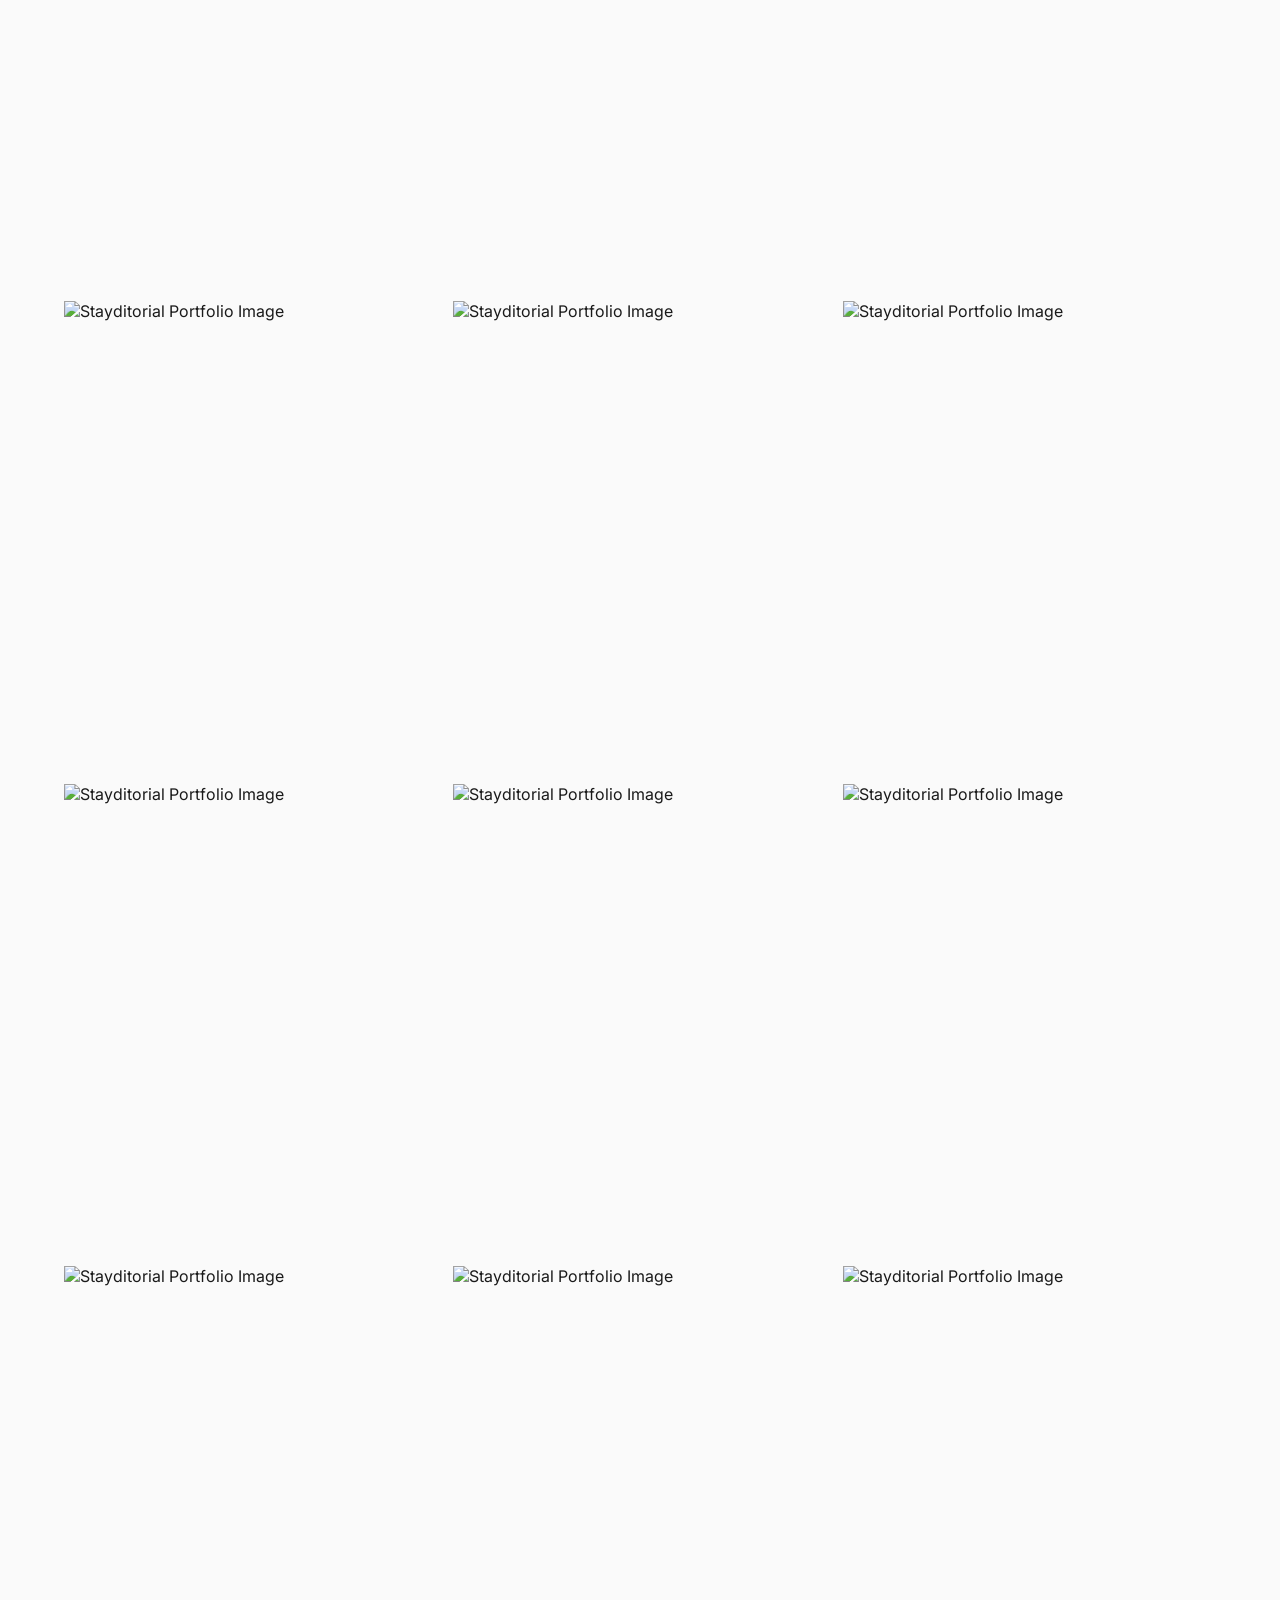
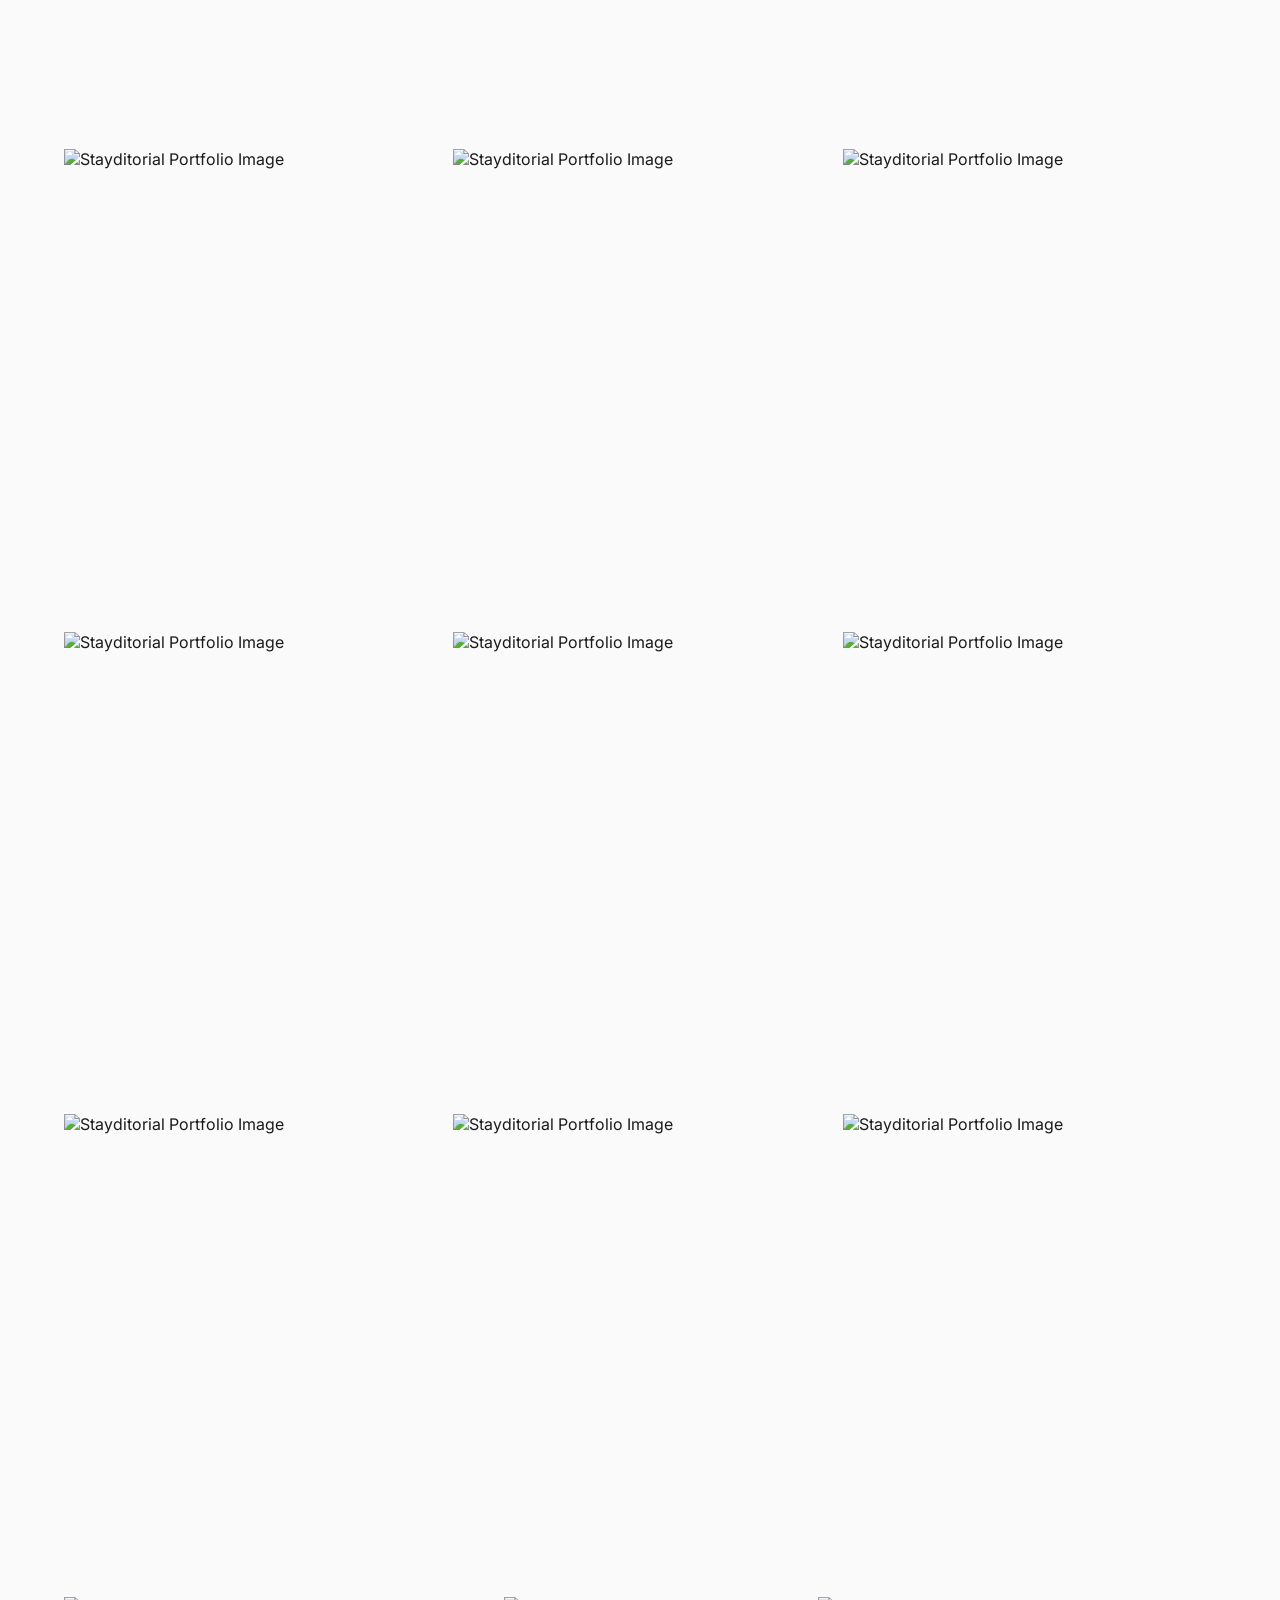
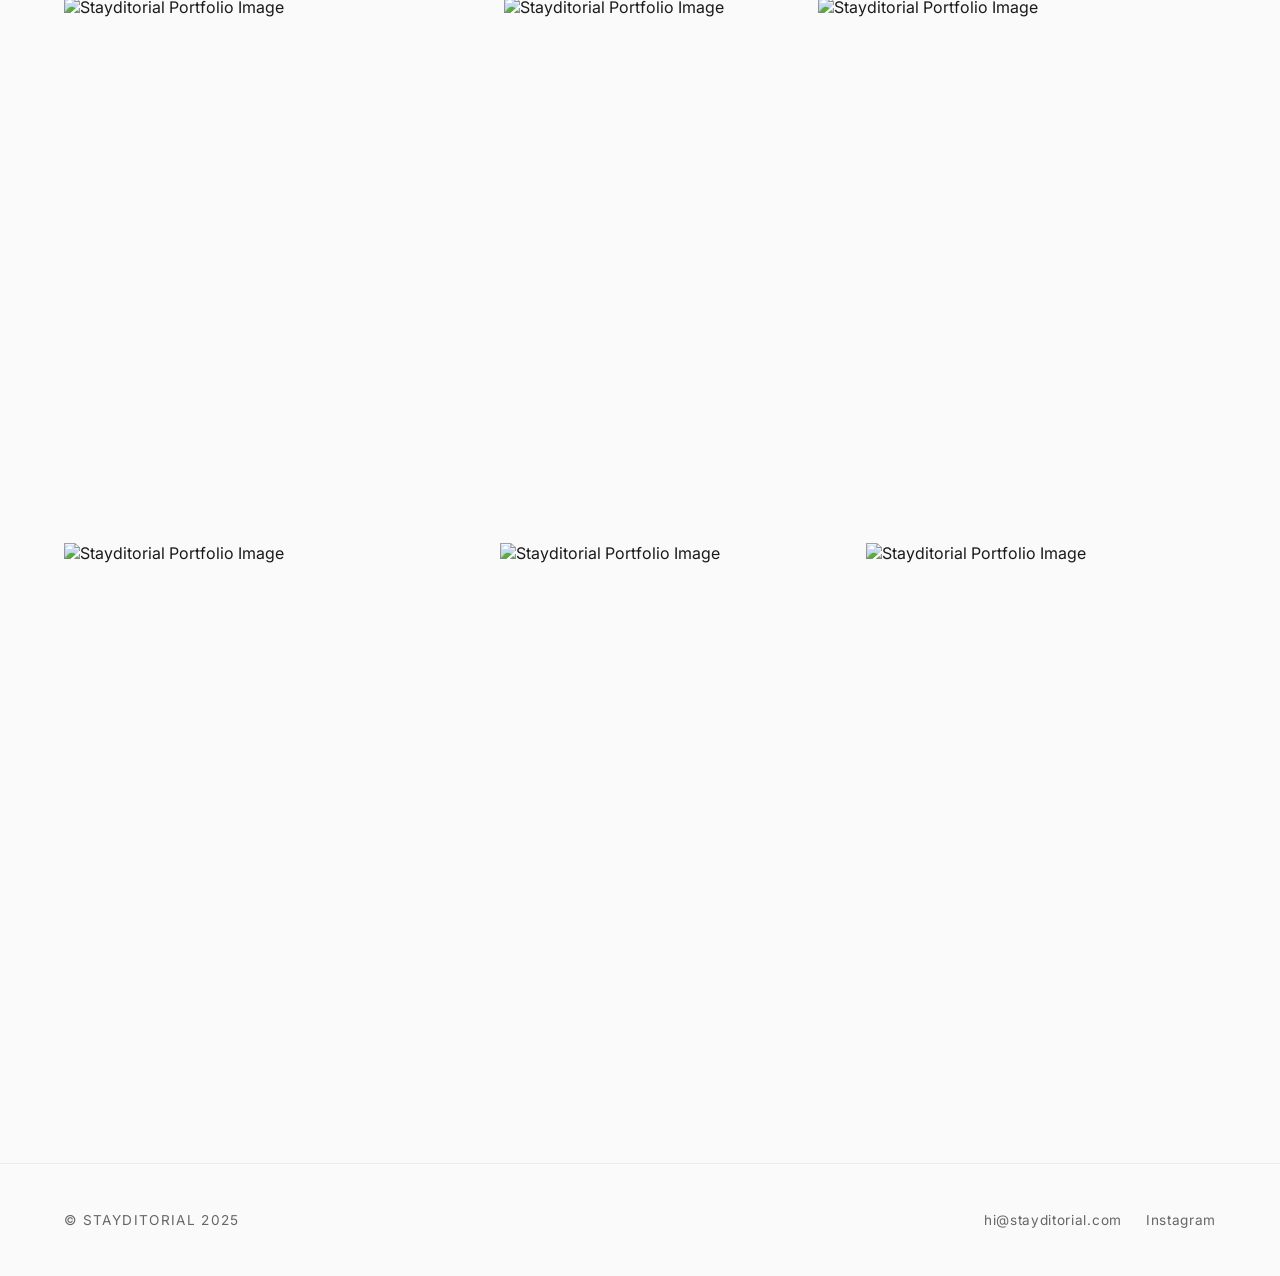
==== commit 631482af: "Update work list order" ====
--- a/index.html
+++ b/index.html
@@ -43,22 +43,22 @@
                 <p class="hero-clients-title">Our recent selected work includes</p>
                 <div class="hero-clients-wrapper">
                     <div class="hero-clients">
+                        <span>La Petite Ferme, South Africa</span>
+                        <span>Sanctuary Mandela, South Africa</span>
+                        <span>Masseria del Carbon, Sicily</span>
+                        <span>Relais Terre di Romanello, Sicily</span>
                         <span>The Standard, Maldives</span>
-                        <span>Relais Terre di Romanello, Sicily</span>
-                        <span>Masseria del Carbon, Sicily</span>
-                        <span>Sanctuary Mandela, South Africa</span>
                         <span>Oase by 7 Star Lodges, South Africa</span>
-                        <span>La Petite Ferme, South Africa</span>
                         <span>The Orangery, London</span>
                         <span>Chestnut Bakery, London</span>
                     </div>
                     <div class="hero-clients duplicate" aria-hidden="true">
+                        <span>La Petite Ferme, South Africa</span>
+                        <span>Sanctuary Mandela, South Africa</span>
+                        <span>Masseria del Carbon, Sicily</span>
+                        <span>Relais Terre di Romanello, Sicily</span>
                         <span>The Standard, Maldives</span>
-                        <span>Relais Terre di Romanello, Sicily</span>
-                        <span>Masseria del Carbon, Sicily</span>
-                        <span>Sanctuary Mandela, South Africa</span>
                         <span>Oase by 7 Star Lodges, South Africa</span>
-                        <span>La Petite Ferme, South Africa</span>
                         <span>The Orangery, London</span>
                         <span>Chestnut Bakery, London</span>
                     </div>
--- a/style.css
+++ b/style.css
@@ -372,7 +372,7 @@
     .hero-clients {
         flex-wrap: nowrap;
         padding-right: 2.5rem;
-        animation: marquee 20s linear infinite;
+        animation: marquee 40s linear infinite;
         flex-shrink: 0;
     }
     
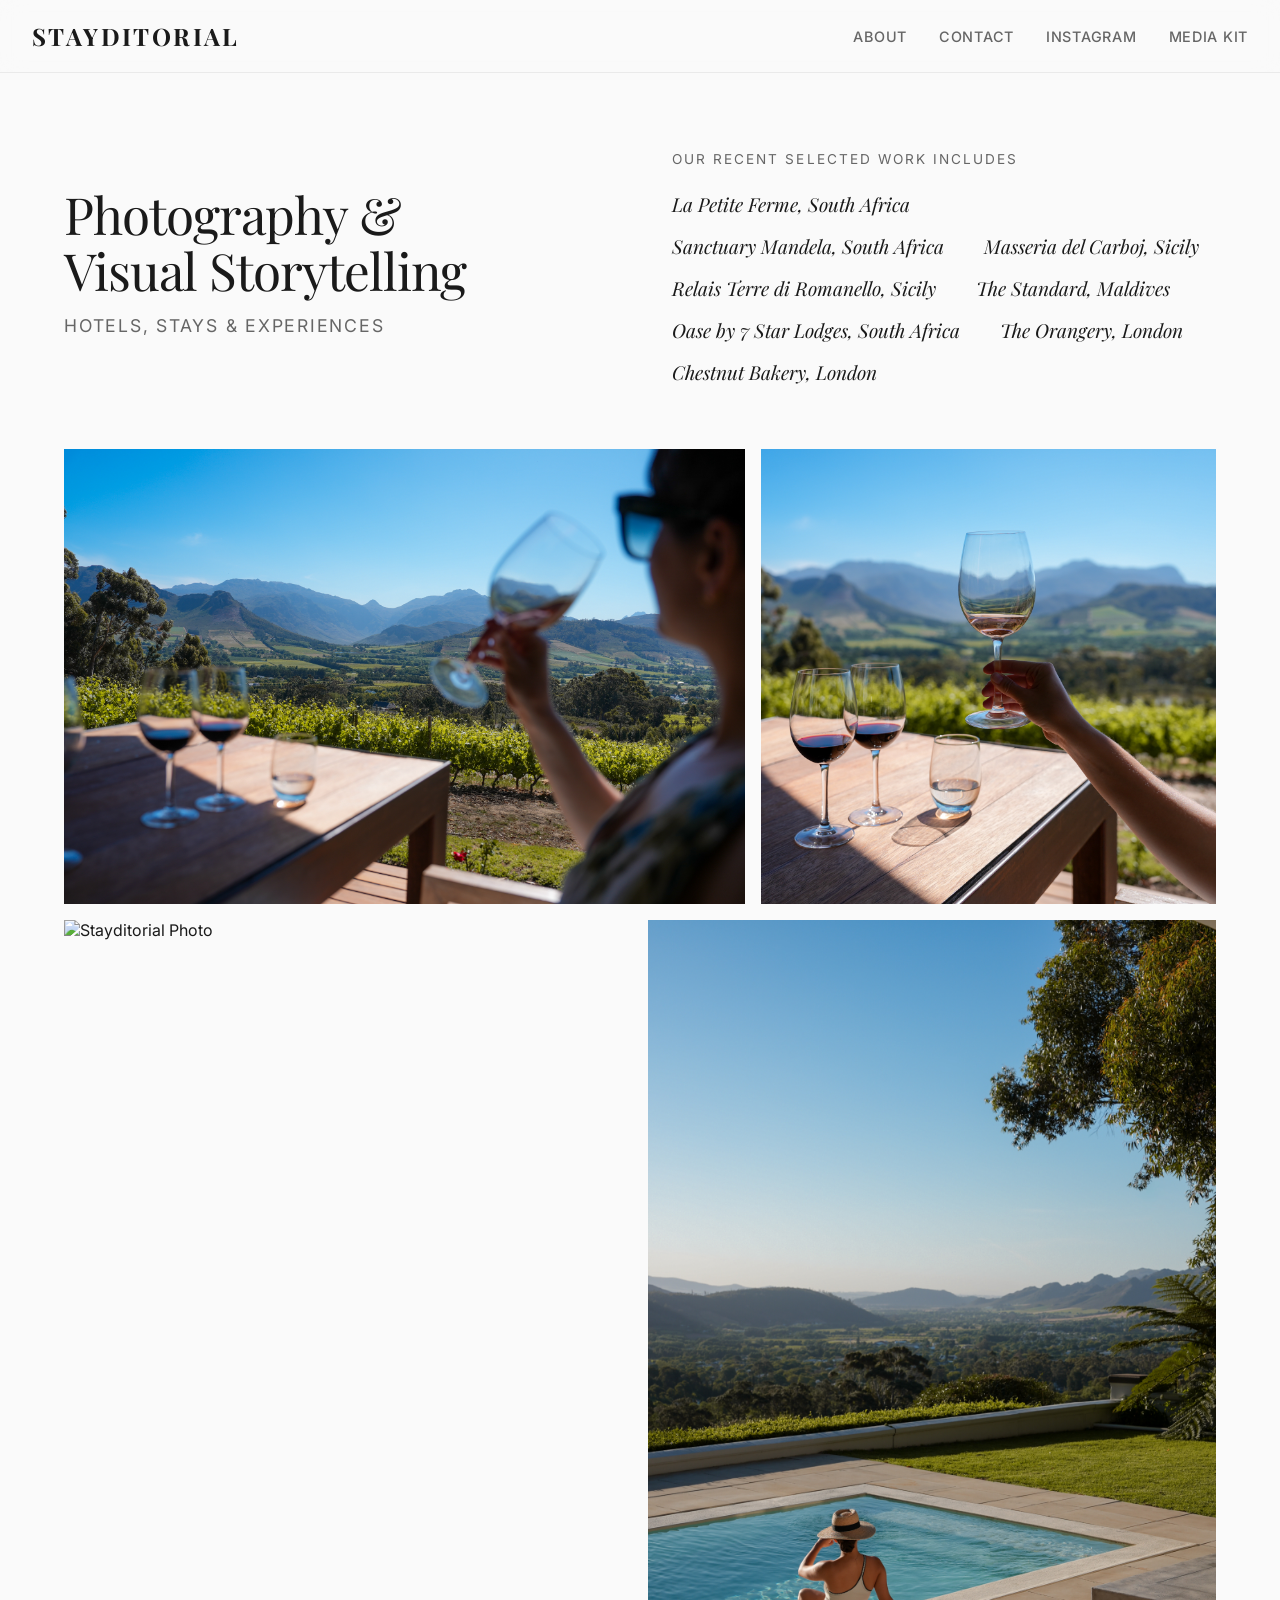
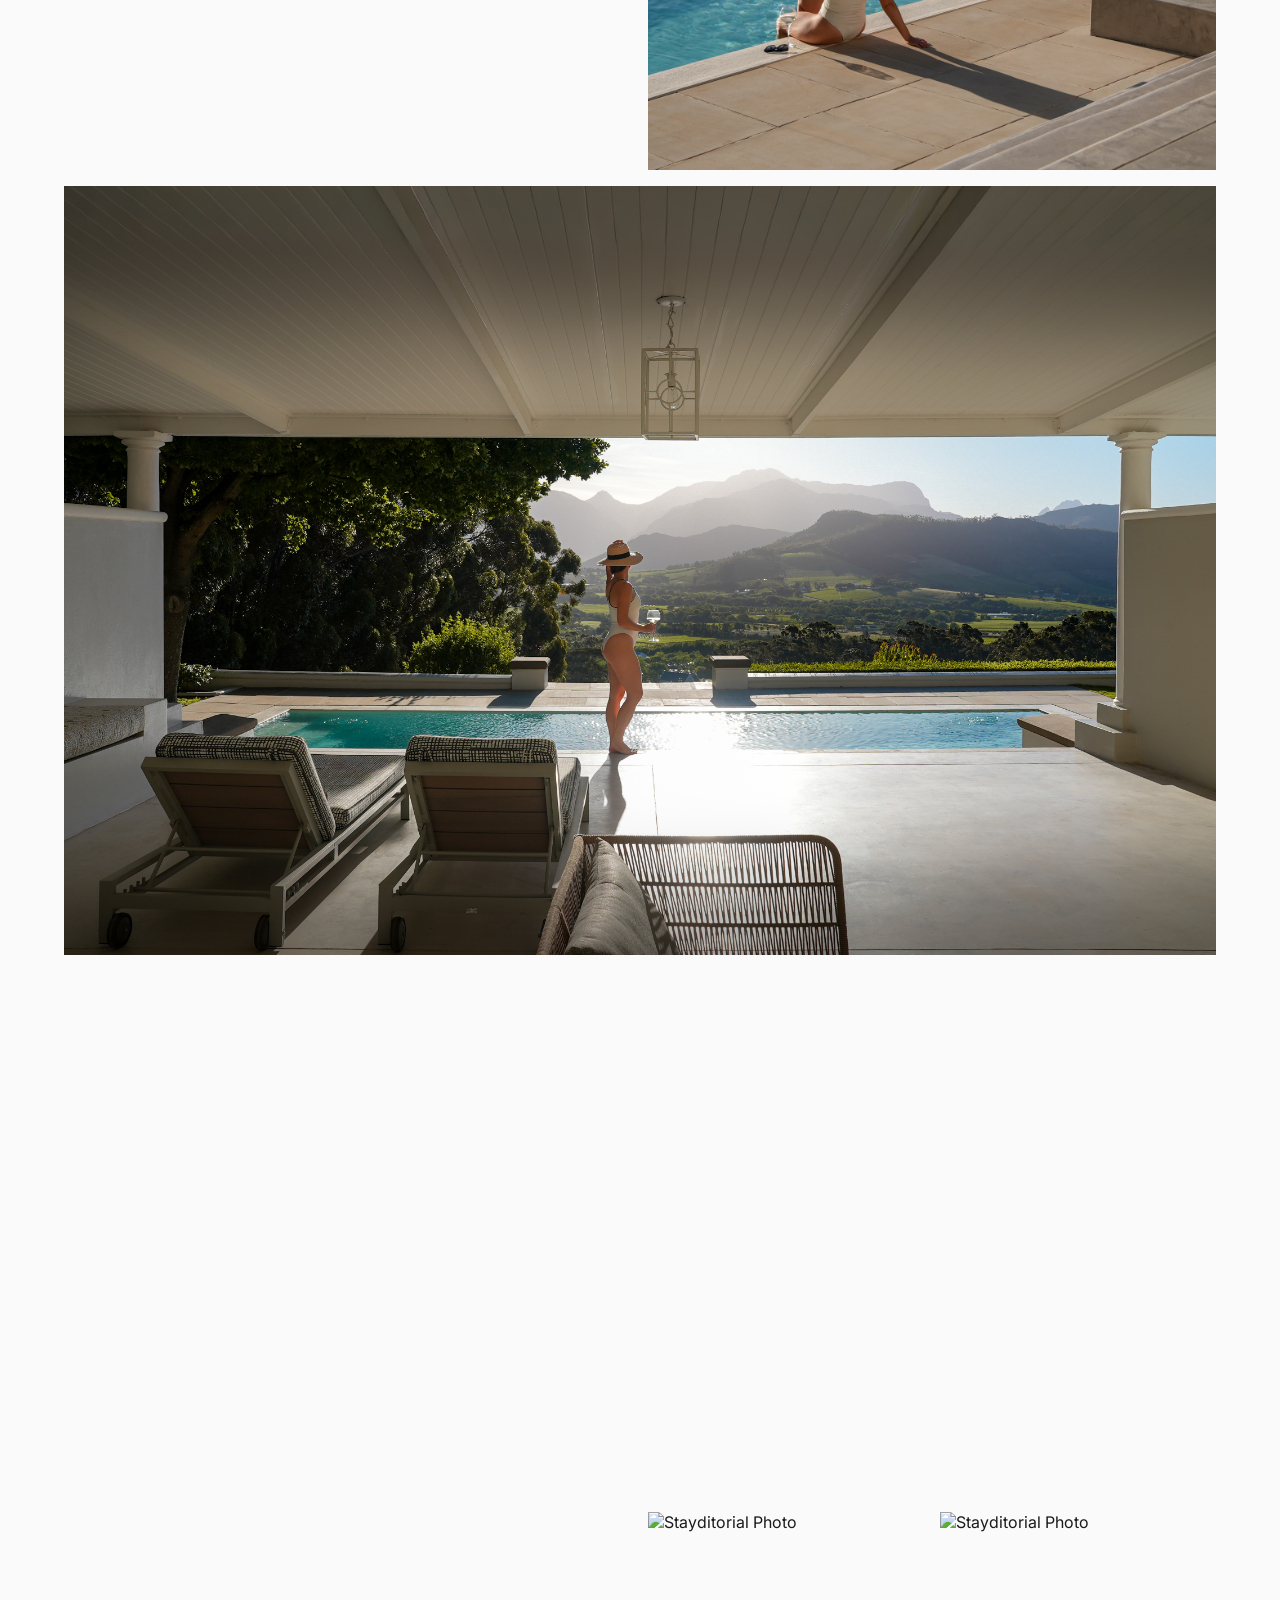
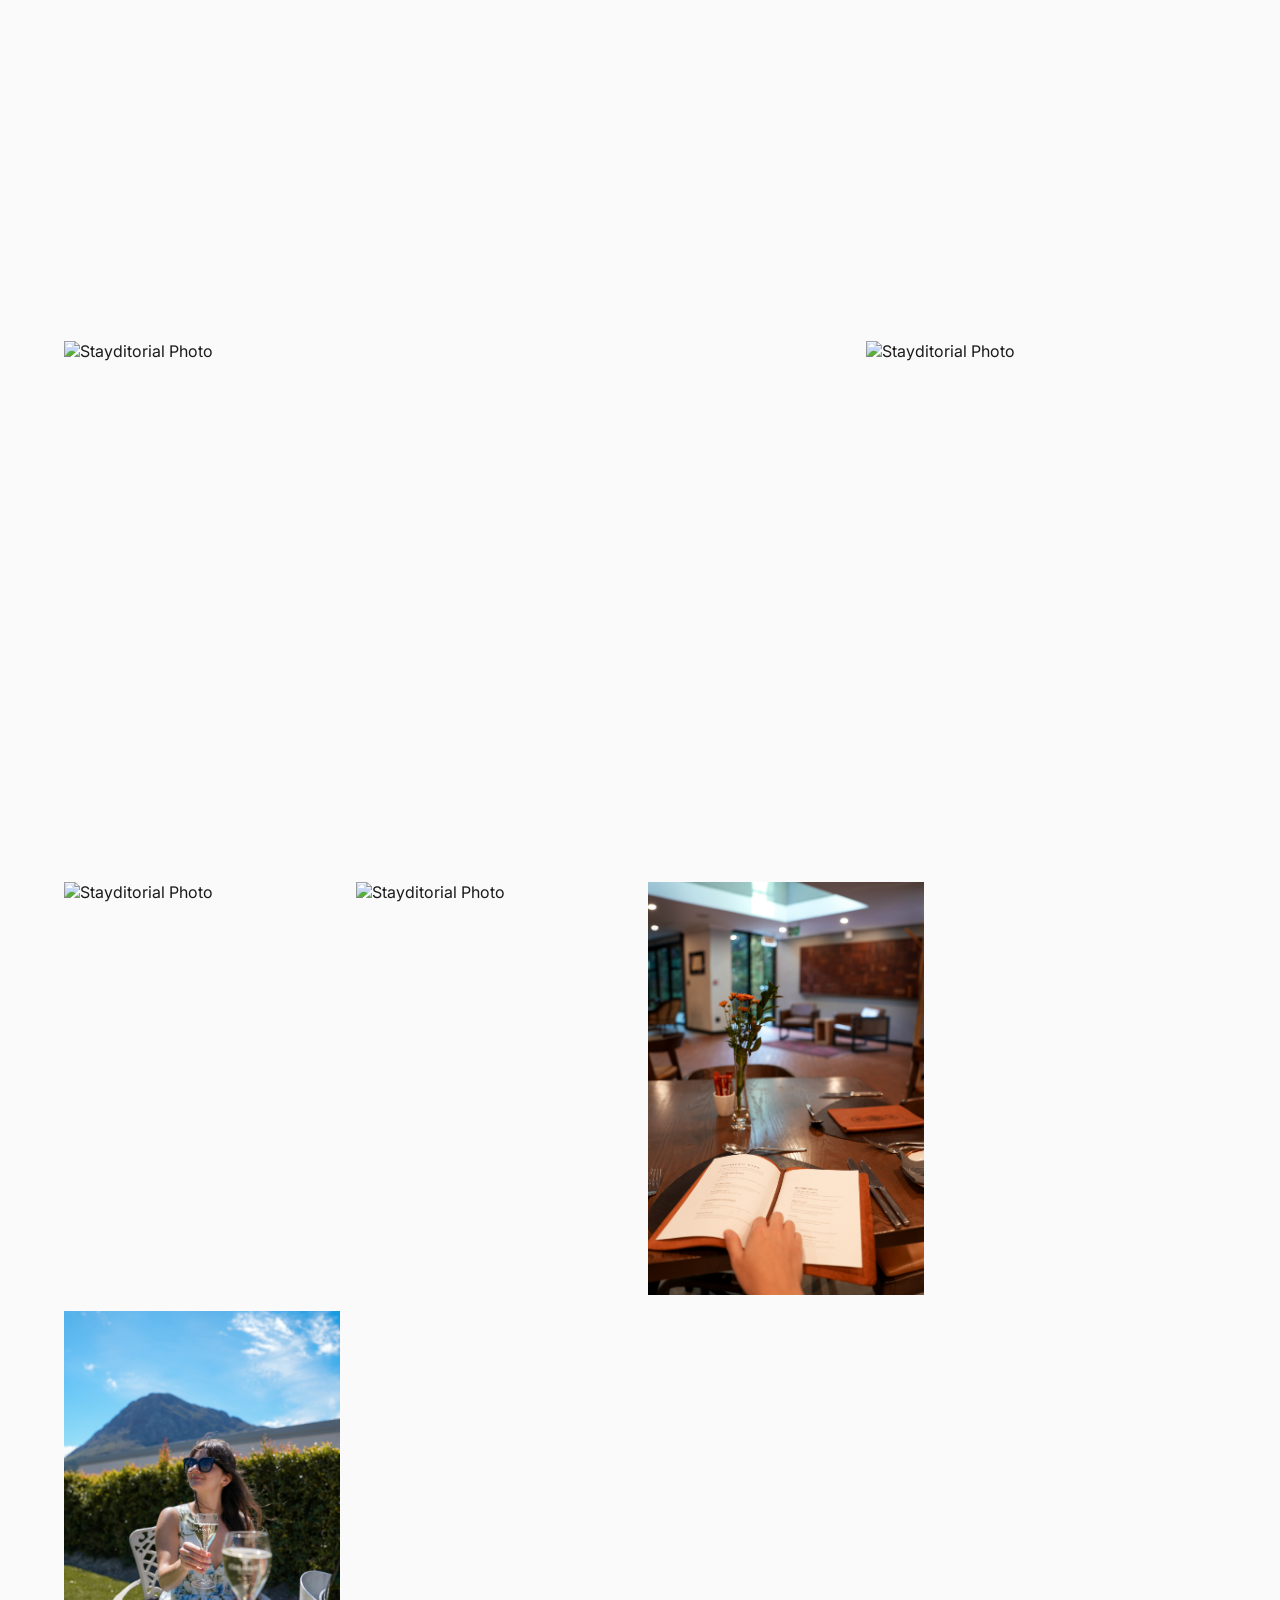
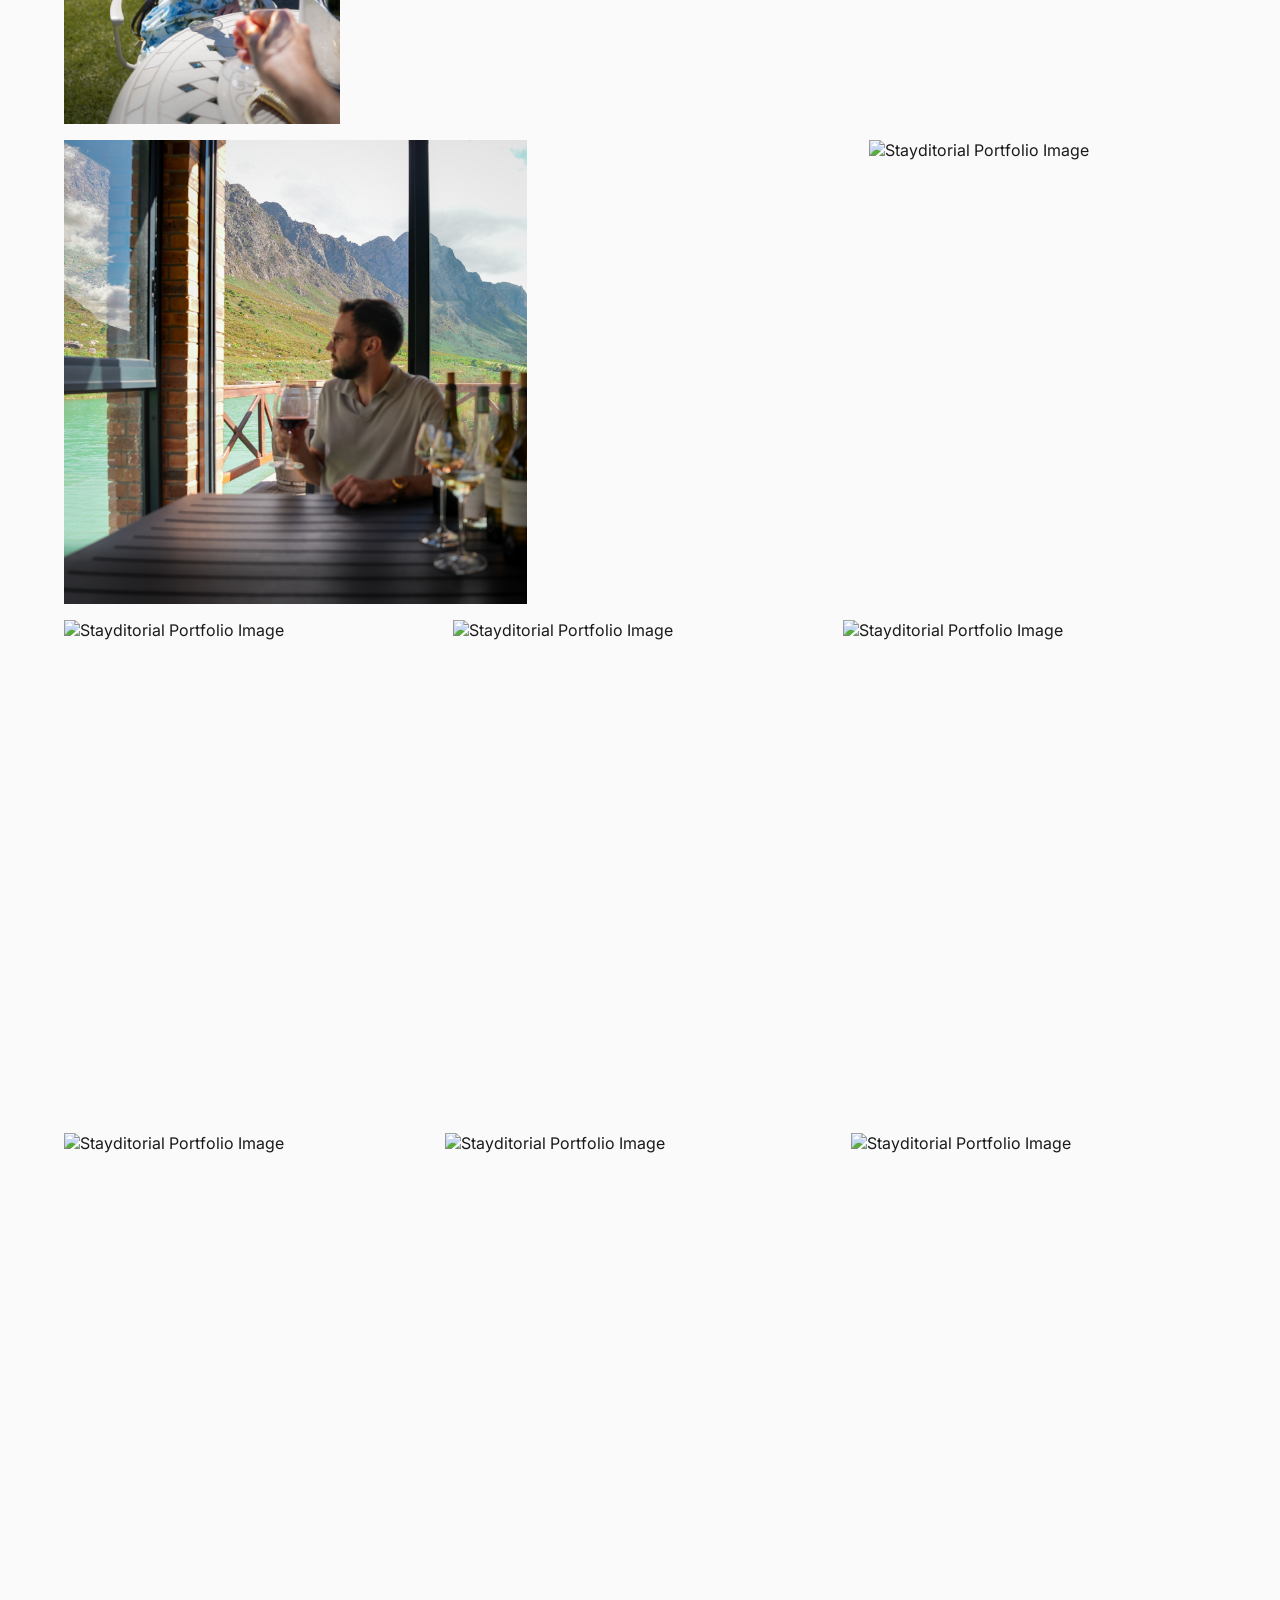
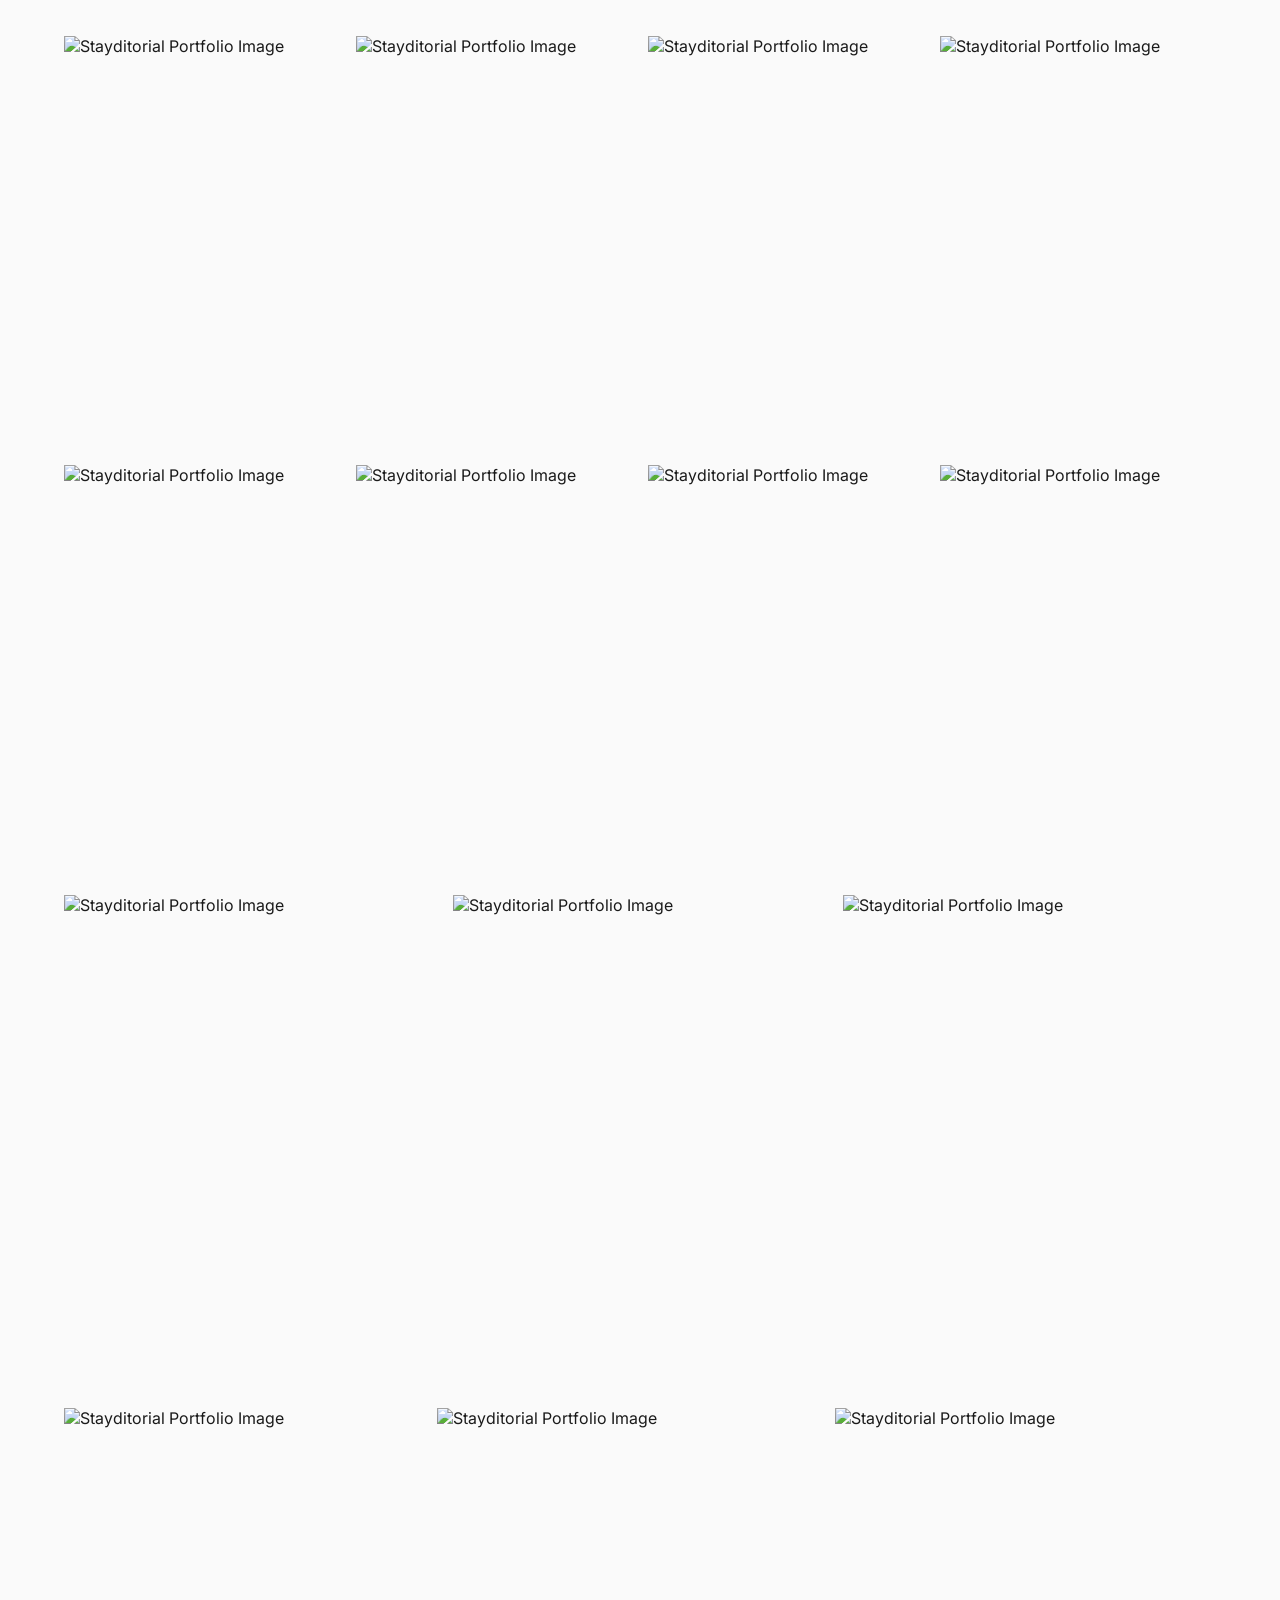
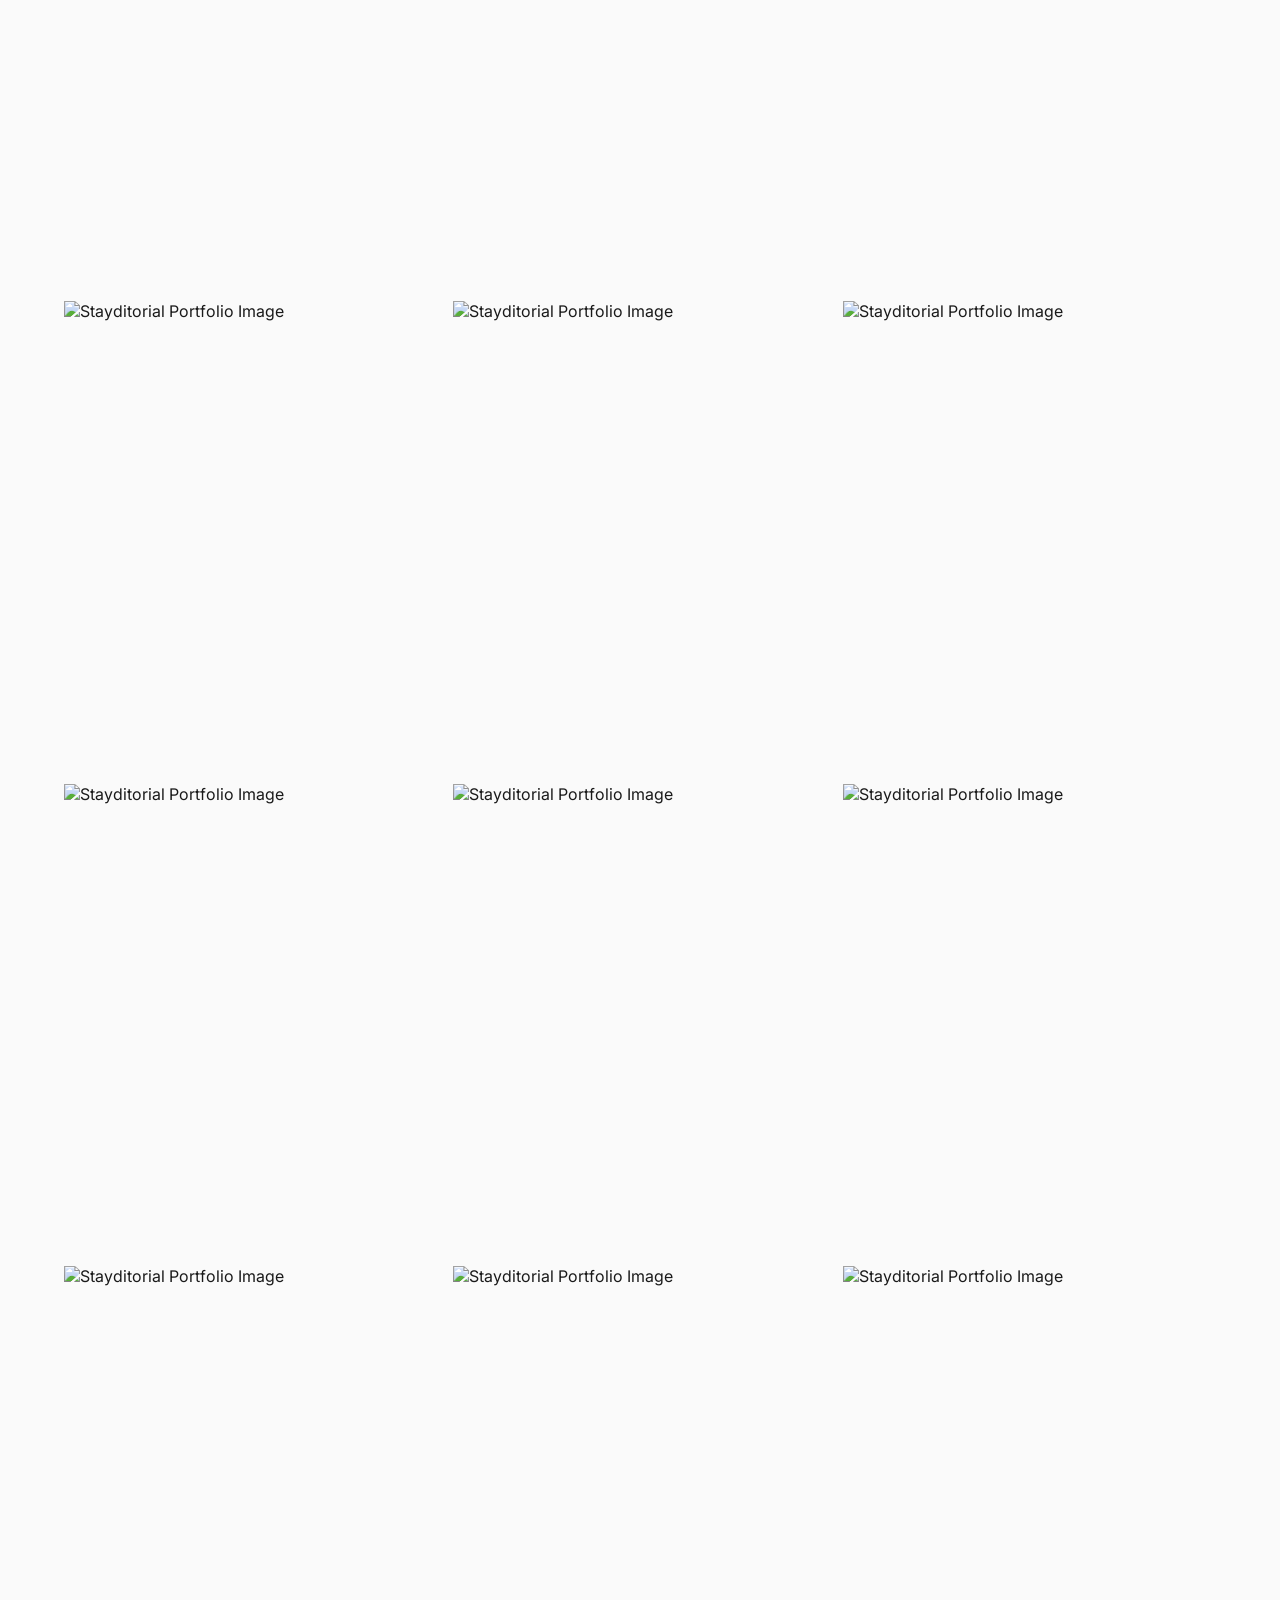
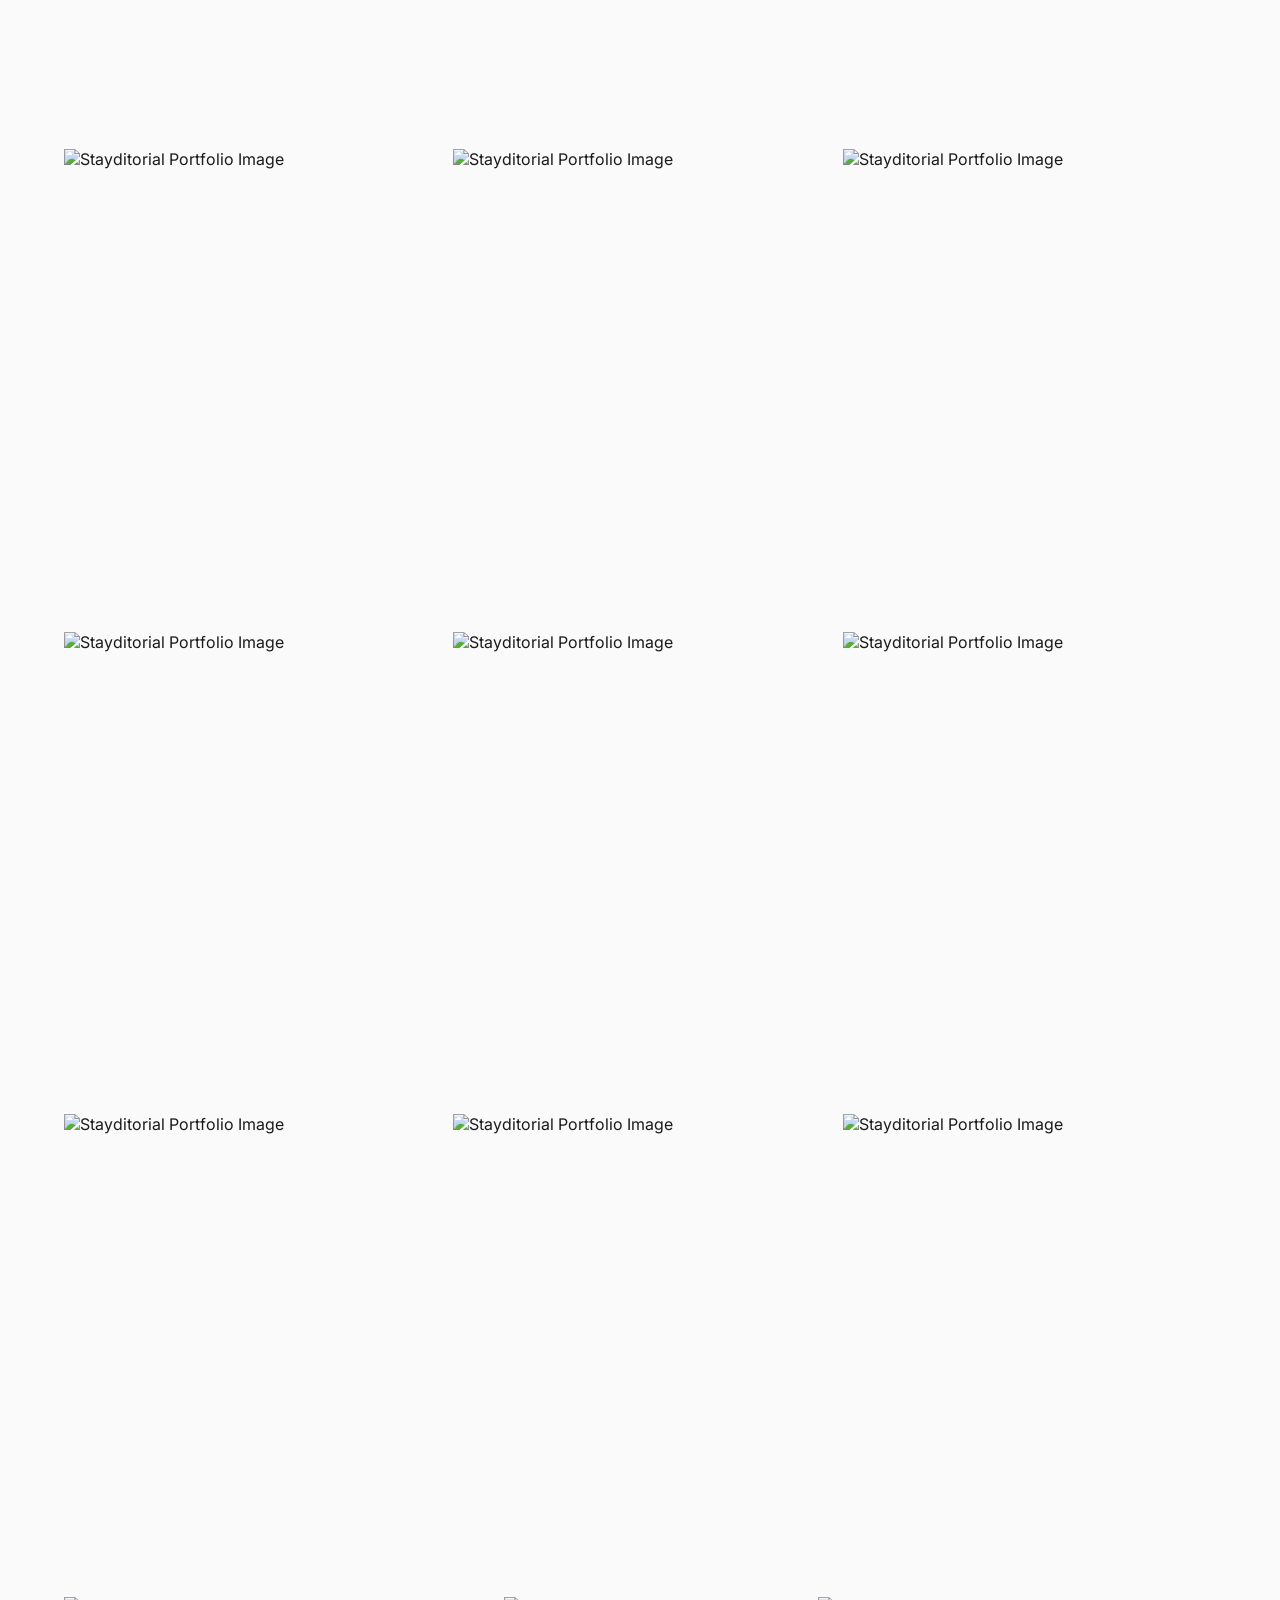
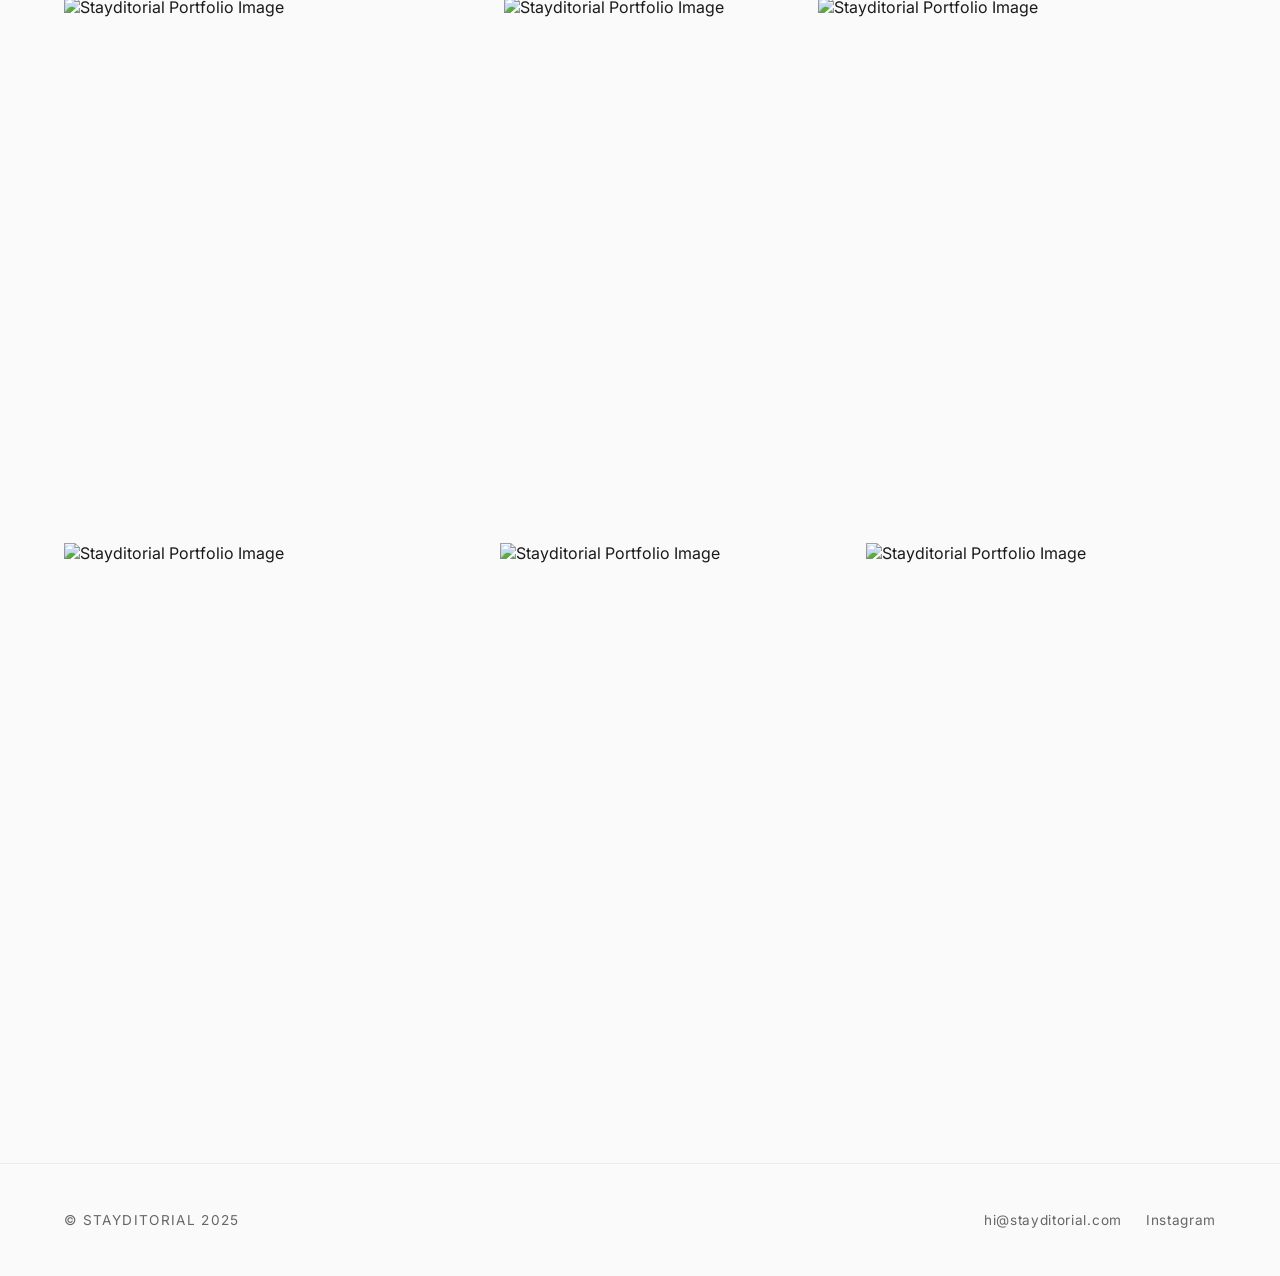
==== commit 1031d9ce: "Update lightbox clients and fix Carboj typo" ====
--- a/index.html
+++ b/index.html
@@ -45,7 +45,7 @@
                     <div class="hero-clients">
                         <span>La Petite Ferme, South Africa</span>
                         <span>Sanctuary Mandela, South Africa</span>
-                        <span>Masseria del Carbon, Sicily</span>
+                        <span>Masseria del Carboj, Sicily</span>
                         <span>Relais Terre di Romanello, Sicily</span>
                         <span>The Standard, Maldives</span>
                         <span>Oase by 7 Star Lodges, South Africa</span>
@@ -55,7 +55,7 @@
                     <div class="hero-clients duplicate" aria-hidden="true">
                         <span>La Petite Ferme, South Africa</span>
                         <span>Sanctuary Mandela, South Africa</span>
-                        <span>Masseria del Carbon, Sicily</span>
+                        <span>Masseria del Carboj, Sicily</span>
                         <span>Relais Terre di Romanello, Sicily</span>
                         <span>The Standard, Maldives</span>
                         <span>Oase by 7 Star Lodges, South Africa</span>
@@ -157,7 +157,7 @@
                 <button id="lightbox-close" class="lightbox-close-btn" aria-label="Close">&times;</button>
             </div>
             <div class="lightbox-clients">
-                Selected recent clients include - The Standard, Maldives, Relais Terre di Romanello, Masseria del Carbon, The Orangery, Chestnut Bakery.
+                Selected recent clients include - La Petite Ferme, Sanctuary Mandela, Masseria del Carboj, Relais Terre di Romanello, The Standard, Maldives, Oase by 7 Star Lodges, The Orangery, Chestnut Bakery.
             </div>
         </div>
         
